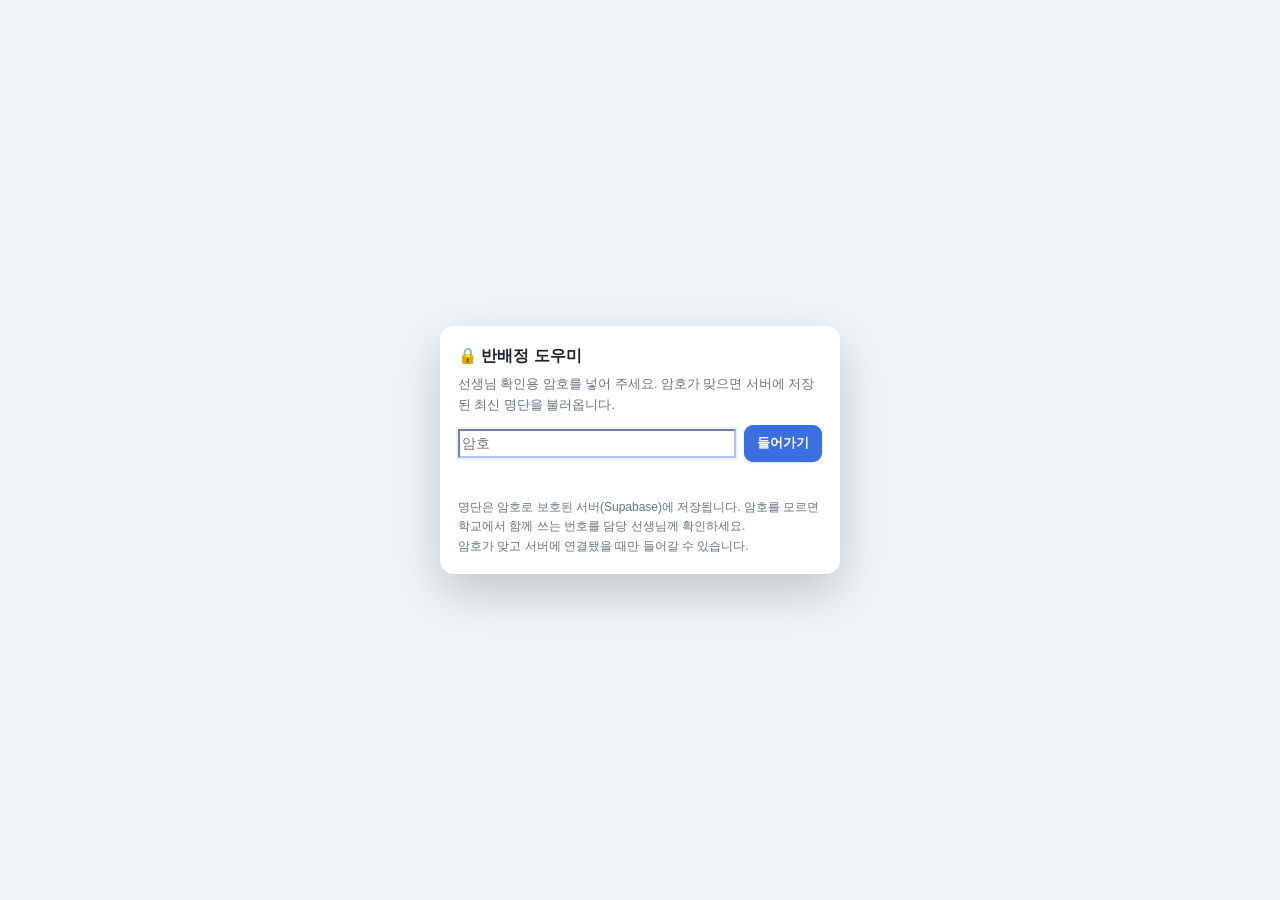
==== banbaejeong/index.html @ 6df23336 "반배정: 인원 안내에서 남녀가 엇갈린 반은 숫자 대신 말로 표시" ====
<!DOCTYPE html>
<html lang="ko">
<head>
<meta charset="utf-8">
<meta name="viewport" content="width=device-width, initial-scale=1">
<meta name="color-scheme" content="light">
<title>반배정 도우미</title>
<style>
  :root{
    --bg:#f5f6f8; --card:#ffffff; --line:#e4e7ec; --line2:#eef0f4; --text:#1b2026; --muted:#6a7280;
    --accent:#3b6fe0; --accent-ink:#27509f; --accent-soft:#edf2fe;
    --good:#177a4c; --good-soft:#e9f6ee; --warn:#95620b; --warn-soft:#fdf4e4; --bad:#bf3b30; --bad-soft:#fdeeec;
    --r:12px; --rs:9px;
  }
  *{box-sizing:border-box}
  html,body{margin:0;padding:0}
  body{
    background:var(--bg); color:var(--text); font-size:14px; line-height:1.6;
    font-family:-apple-system,BlinkMacSystemFont,"Apple SD Gothic Neo","Malgun Gothic","Noto Sans KR","맑은 고딕",sans-serif;
    -webkit-text-size-adjust:100%;
  }
  header{padding:20px 18px 0;max-width:min(1760px,96vw);margin:0 auto}
  .htop{display:flex;gap:12px 20px;align-items:flex-start;justify-content:space-between;flex-wrap:wrap}
  h1{font-size:20px;margin:0 0 4px;letter-spacing:-.3px}
  .sub{margin:0;color:var(--muted);font-size:12.8px;max-width:68ch}

  .statebadge{font-size:12.3px;font-weight:600;border-radius:999px;padding:5px 12px;border:1px solid var(--line);background:var(--card);color:var(--muted);white-space:nowrap}
  .statebadge.demo{background:var(--warn-soft);border-color:#eed7a8;color:#8a5308}
  .statebadge.real{background:var(--good-soft);border-color:#b9e2c8;color:#15693d}
  .tabs{display:flex;gap:4px;padding:14px 18px 0;max-width:min(1760px,96vw);margin:0 auto;position:sticky;top:0;background:var(--bg);z-index:20;border-bottom:1px solid var(--line)}
  .tab{border:1px solid transparent;border-bottom:none;background:transparent;color:var(--muted);font:inherit;font-weight:600;font-size:13.5px;padding:9px 15px;border-radius:9px 9px 0 0;cursor:pointer}
  .tab.active{background:var(--card);color:var(--text);border-color:var(--line)}
  main{padding:16px 18px 68px;max-width:min(1760px,96vw);margin:0 auto}
  .card{background:var(--card);border:1px solid var(--line);border-radius:var(--r);padding:16px 17px;margin:0 0 14px;box-shadow:0 1px 2px rgba(16,24,40,.03)}
  .card,.grouphdr{scroll-margin-top:64px}
  h2{font-size:15.5px;margin:0 0 8px;display:flex;align-items:center;gap:8px;flex-wrap:wrap}
  h3{font-size:14px;margin:0}
  .hint{color:var(--muted);font-size:12.6px;margin:0 0 10px;line-height:1.62}
  .hint b{color:var(--text);font-weight:600}
  .grouphdr{display:flex;align-items:center;gap:9px;flex-wrap:wrap;margin:20px 0 10px;padding:0 2px;font-size:13.6px;font-weight:700;color:#2c3540}
  .grouphdr .n{width:22px;height:22px;border-radius:50%;background:var(--accent);color:#fff;display:inline-grid;place-items:center;font-size:12px;font-weight:700}
  .grouphdr .note{font-weight:400;color:var(--muted);font-size:12.3px}
  .row{display:flex;gap:12px;flex-wrap:wrap;align-items:center;margin:0 0 10px}
  label.fld{display:inline-flex;align-items:center;gap:6px;font-size:13px;color:var(--muted)}
  label.fld b{color:var(--text);font-weight:600}
  input,select,textarea,button{font:inherit;color:var(--text)}
  input[type=text],input[type=number],input:not([type]),select,textarea{
    border:1px solid var(--line);border-radius:8px;padding:6px 8px;background:#fff;min-width:0;
  }
  input:focus,select:focus,textarea:focus{outline:2px solid var(--accent-soft);border-color:#a9c3f6}
  input[type=number]{width:64px;text-align:right}
  input[type=checkbox]{width:16px;height:16px;accent-color:var(--accent)}
  textarea{width:100%;min-height:92px;resize:vertical;line-height:1.6}
  .btn{border:1px solid #dfe3e9;background:#fff;border-radius:var(--rs);padding:7px 12px;cursor:pointer;font-weight:600;font-size:13px;white-space:nowrap;transition:background .12s,border-color .12s}
  .btn:hover{background:#f7f8fa;border-color:#d3d9e2}
  .btn.primary{background:var(--accent);border-color:var(--accent);color:#fff;box-shadow:0 1px 2px rgba(59,111,224,.22)}
  .btn.primary:hover{background:#3565d3;border-color:#3565d3}
  .btn.ghost{background:transparent;border-color:transparent;color:var(--accent-ink);padding:7px 8px}
  .btn.ghost:hover{background:var(--accent-soft)}
  .btn.ghost.danger{color:var(--bad)}
  .btn.ghost.danger:hover{background:var(--bad-soft)}
  .btn.danger{color:var(--bad);border-color:#f0ccc8}
  .btn.danger:hover{background:var(--bad-soft)}
  .btn.big{font-size:15px;padding:11px 26px;border-radius:11px}
  .btn.sm{font-size:12.4px;padding:5px 10px}
  .btn:disabled{opacity:.55;cursor:default}
  .icon{border:none;background:transparent;color:#a9b0ba;cursor:pointer;font-size:14px;padding:2px 6px;border-radius:6px}
  .icon:hover{background:var(--bad-soft);color:var(--bad)}
  .toolbar{display:flex;gap:8px;flex-wrap:wrap;align-items:center;margin:0 0 10px}
  .toolbar .spacer{flex:1}
  .table-wrap{overflow-x:auto;max-width:100%;border:1px solid var(--line);border-radius:10px;background:#fff}
  #classTable{max-width:720px}#tagTable{max-width:860px}#pairTable{max-width:660px}#wishTable{max-width:780px}
  table{border-collapse:collapse;width:100%;font-size:13px}
  th,td{padding:6px 8px;text-align:left;border-bottom:1px solid var(--line2);vertical-align:middle}
  thead th{background:#fafbfc;font-size:12px;color:var(--muted);font-weight:600;white-space:nowrap}
  tbody tr:last-child td{border-bottom:none}
  tbody tr:hover{background:#fbfcfe}
  td.num{color:var(--muted);font-size:12px;width:38px;text-align:right}
  .w3{width:56px}.w4{width:62px}.w5{width:74px}.w6{width:96px}.w7{width:124px}
  .tags{white-space:nowrap}
  .chip{font-size:11.5px;padding:2px 8px;border-radius:999px;border:1px solid var(--line);background:#fff;color:var(--muted);cursor:pointer;margin:1px 2px 1px 0;line-height:1.5}
  .chip:hover{border-color:#c9d3e2;color:#3b4657}
  .chip.on{background:var(--accent-soft);border-color:#a9c3f6;color:#1d4ed8;font-weight:600}
  .chip.on[data-tag="생활"]{background:#fdf3e2;border-color:#eccb92;color:#8a5308}
  .chip.on[data-tag="학습"]{background:#eef7ee;border-color:#a9d5ab;color:#1a7f4b}
  .muted{color:var(--muted)}
  .small{font-size:12px}
  /* 학생 태그 칩: 윗줄 태그 이름 / 아랫줄 ★개수 (여러 개면 옆으로 나란히) */
  .tag-on{display:inline-flex;flex-direction:column;align-items:center;gap:1px;background:#f1f3f6;border:1px solid var(--line);border-radius:6px;padding:2px 6px;font-size:11px;color:#3f4650;line-height:1.2;white-space:nowrap}
  .tag-on i{font-style:normal;font-weight:600}
  .tag-on b{font-weight:700;color:#8a5308;font-size:10.5px}
  .status{font-size:12.5px;font-weight:600}
  .status.ok{color:var(--good)}.status.warn{color:var(--warn)}.status.bad{color:var(--bad)}
  .status.muted{color:var(--muted);font-weight:400}
  .banner{border-radius:10px;padding:10px 13px;margin:0 0 14px;font-size:13px;display:none}
  .banner.show{display:block}
  .banner.err{background:var(--bad-soft);border:1px solid #f2cdc9;color:#8f2b20}
  .banner.info{background:var(--accent-soft);border:1px solid #c9dafb;color:#1b469f}
  .actionbar{position:fixed;left:0;right:0;bottom:0;background:rgba(255,255,255,.97);border-top:1px solid var(--line);padding:4px 14px;display:flex;gap:6px;align-items:center;justify-content:flex-end;z-index:30;box-shadow:0 -1px 3px rgba(16,24,40,.05)}
  .actionbar .btn{padding:4px 10px;font-size:12.5px;line-height:1.3}
  .actionbar .btn.big{padding:6px 16px;font-size:13.5px;border-radius:9px}
  .actionbar .abinfo{font-size:11.5px;color:var(--muted);margin-right:auto;min-width:0}
  .verdicts{display:flex;gap:5px;flex-wrap:nowrap;overflow-x:auto;max-width:100%;margin:0 0 10px;padding-bottom:2px}
  .v{flex:0 0 auto;white-space:nowrap;font-size:12px;padding:3px 8px;border-radius:999px;border:1px solid;font-weight:600}
  .v.ok{background:var(--good-soft);border-color:#b6e0c6;color:#15693d}
  .v.warn{background:var(--warn-soft);border-color:#edcf9f;color:#8a5308}
  .v.bad{background:var(--bad-soft);border-color:#f0c8c4;color:#992e23}
  .v.info{background:var(--accent-soft);border-color:#c9dafb;color:#1b469f}
  .classcard .chead{display:flex;align-items:baseline;gap:10px;flex-wrap:wrap;margin-bottom:6px}
  .classcard h3{font-size:15px}
  .classcard .meta{font-size:12px;color:var(--muted)}
  .kb{font-size:11px;font-weight:600;border-radius:5px;padding:1px 5px;margin-left:4px;vertical-align:1px}
  .kb.m{background:#e8f0ff;color:#1d4ed8}.kb.f{background:#fdeaf3;color:#a61b62}
  .kb.fix{background:#f1f3f6;color:#4b5563}
  details.help{margin:0 0 14px;background:var(--card);border:1px solid var(--line);border-radius:var(--r);padding:0 16px;box-shadow:0 1px 2px rgba(16,24,40,.03)}
  details.help>summary{cursor:pointer;padding:13px 0;font-weight:600;font-size:13.6px}
  details.help .inner{padding:0 0 14px;font-size:13px;color:#3d434b;border-top:1px solid var(--line2);padding-top:12px}
  details.help ol{margin:6px 0 0;padding-left:20px}
  details.help li{margin:6px 0}
  details.panel{background:var(--card);border:1px solid var(--line);border-radius:var(--r);padding:0 16px;margin:0 0 14px;box-shadow:0 1px 2px rgba(16,24,40,.03)}
  details.panel>summary{cursor:pointer;padding:14px 0;font-weight:600;font-size:13.6px;display:flex;align-items:center;gap:8px;flex-wrap:wrap}
  details.panel>summary .note{font-weight:400;color:var(--muted);font-size:12.4px}
  details.panel .inner{padding:14px 0;border-top:1px solid var(--line2)}
  details.sub{margin:8px 0 0}
  details.sub>summary{cursor:pointer;font-size:13px;color:var(--accent-ink);font-weight:600}
  .overlay{position:fixed;inset:0;background:rgba(20,24,30,.42);display:none;align-items:center;justify-content:center;z-index:50;padding:16px}
  .overlay.show{display:flex}
  /* 잠금 상태: 잠금 화면 하나만 그리고 뒤 화면은 그리지도 스크롤하지도 못하게 막는다.
     body 에 locked 가 붙은 첫 페인트부터 본문이 없으므로 암호 화면이 깜빡이지 않는다. */
  body.locked{overflow:hidden;background:#f1f5f9}
  body.locked > *:not(#lockScreen){display:none!important}
  body.locked #lockScreen{display:flex!important;background:#f1f5f9}
  .modal{background:#fff;border-radius:14px;padding:18px;width:100%;max-width:640px;max-height:88vh;overflow:auto;box-shadow:0 18px 50px rgba(0,0,0,.2)}
  .modal h2{margin-bottom:6px}
  .modal .actions{display:flex;gap:8px;justify-content:flex-end;margin-top:12px}
  .msg{font-size:12.5px;min-height:18px;margin-top:6px}
  .msg.ok{color:var(--good)}.msg.bad{color:var(--bad)}
  .empty{padding:26px 10px;text-align:center;color:var(--muted);font-size:13px}
  td.bad{color:var(--bad);font-weight:700}
  /* 배정 결과 보드: 넓은 화면에서는 모든 반을 한 줄로 나란히 */
  #classCards{display:grid;grid-template-columns:repeat(var(--cls-count,6),minmax(0,1fr));gap:9px;align-items:start}
  .col{background:#fff;border:1px solid var(--line);border-radius:11px;display:flex;flex-direction:column;min-width:0}
  .col.over{border-color:var(--accent);box-shadow:0 0 0 3px var(--accent-soft)}
  .colhead{padding:8px 9px;border-bottom:1px solid var(--line);background:#fafbfc;border-radius:11px 11px 0 0}
  .colhead .row1{display:flex;align-items:baseline;gap:5px;flex-wrap:wrap}
  .colhead .cname{font-weight:700;font-size:14.5px;white-space:nowrap}
  .colhead .ccount{font-size:12.5px;font-weight:600;color:#3f4650;white-space:nowrap}
  .colhead .cgen{font-size:11.5px;color:var(--muted);white-space:nowrap}
  .colhead .cscore{margin-left:auto;font-size:12.5px;font-weight:700;color:#8a5308;white-space:nowrap}
  .colhead .cwarns{font-size:11.5px;color:var(--bad);margin-top:4px;line-height:1.45}
  /* 반별 학생 기준 태그 요약 */
  .tagsum{display:flex;flex-wrap:wrap;gap:4px;margin-top:6px}
  .chiplist{padding:6px;display:flex;flex-direction:column;gap:4px}
  .stu{border:1px solid var(--line);border-radius:8px;padding:4px 6px;font-size:12.5px;cursor:grab}
  /* 남학생은 연한 하늘색, 여학생은 연한 분홍 */
  .stu.m{background:#eff6ff;border-color:#dbeafe}
  .stu.f{background:#fff1f2;border-color:#ffe4e6}
  .stu:hover{box-shadow:0 0 0 1px rgba(59,111,224,.18)}
  .stu.dragging{opacity:.4}
  .stu.viol{border-color:#e05a4c;box-shadow:inset 0 0 0 1px #f0b7b1}
  .stu.fixbad{border-color:#e0a24c;box-shadow:inset 0 0 0 1px #eed9ae}
  .stu .l1{display:flex;align-items:center;gap:4px;flex-wrap:wrap}
  .stu .nm{font-weight:600}
  .stu .st{font-size:11px;font-weight:700;color:#8a5308;margin-left:3px}
  .stu .l2{margin-top:3px;display:inline-flex;flex-wrap:wrap;gap:4px}
  .stu .warn{color:var(--bad);font-size:11px;margin-top:3px;line-height:1.4}
  .stu .g5b{margin-left:auto;font-size:10.5px;font-weight:700;color:#4b5563;background:#f1f3f6;border:1px solid #e5e8ec;border-radius:5px;padding:0 5px;white-space:nowrap;letter-spacing:-.2px}
  .gendivider{height:1px;background:#e2e6ec;margin:3px 1px}
  .addstu{margin:0 6px 7px;font:inherit;font-size:12px;font-weight:600;padding:4px 8px;border:1px dashed #cfd7e4;background:transparent;color:var(--muted);border-radius:7px;cursor:pointer}
  .addstu:hover{border-color:var(--accent);color:var(--accent-ink);background:var(--accent-soft)}
  /* 카드가 너무 좁아지면 줄을 바꾸고, 아주 좁은 화면(412px 이하)은 1열 */
  @media (max-width:1100px){
    #classCards{grid-template-columns:repeat(auto-fit,minmax(190px,1fr))}
  }
  @media (max-width:412px){
    #classCards{grid-template-columns:1fr}
  }
  #studentTable td input.noin{width:52px;text-align:center}
  .scorebar{border-radius:10px;padding:9px 12px;margin:0 0 10px;font-size:12.5px;background:#fafbfc;border:1px solid var(--line);color:#3f4650;line-height:1.65}
  .scorebar.warn{background:var(--warn-soft);border-color:#edcf9f;color:#8a5308}
  .scorebar b{font-weight:700;color:var(--text)}
  .scorebar.warn b{color:#7a4a06}
  .mul{font-size:11px;padding:0 1px;border:1px solid #e7e2d5;border-radius:5px;background:#fffdf7;color:#8a5308;width:46px;margin:0 3px 1px 0;vertical-align:1px}
  td.pts{font-size:12px;font-weight:600;color:#8a5308;white-space:nowrap}
  td.pts.zero{color:#a9afb7;font-weight:400}
  .toast{position:fixed;left:50%;bottom:88px;transform:translate(-50%,10px);background:#2a2f36;color:#fff;padding:10px 16px;border-radius:10px;font-size:13px;opacity:0;pointer-events:none;transition:.18s;z-index:60;max-width:92vw;box-shadow:0 8px 24px rgba(0,0,0,.2);text-align:center}
  .toast.show{opacity:1;transform:translate(-50%,0)}
  .toast.err{background:#a2302a}
  .toast.ok{background:#1a6b41}
  .print-area{display:none}
  .sumline{display:flex;gap:10px;flex-wrap:wrap;align-items:center;font-size:13px}
  .sumline .box{background:#fafbfc;border:1px solid var(--line);border-radius:8px;padding:5px 10px}
  /* ---- 서버(클라우드) 상태 · 잠금 화면 · 반별 시트 탭 · 희망 조합 ---- */
  .cloudbar{display:flex;gap:7px;flex-wrap:wrap;align-items:center}
  .cloud{font-size:12.4px;font-weight:600;border:1px solid var(--line);background:#fff;border-radius:999px;padding:5px 11px;color:var(--muted);white-space:nowrap}
  .cloud.ok{color:#15693d;border-color:#b6e0c6;background:var(--good-soft)}
  .cloud.warn{color:#8a5308;border-color:#edcf9f;background:var(--warn-soft)}
  .cloud.bad{color:#992e23;border-color:#f0c8c4;background:var(--bad-soft)}
  .cloud.loading{color:#1b469f;border-color:#c9dafb;background:var(--accent-soft)}
  .conflict{border:1px solid #edcf9f;background:var(--warn-soft);color:#8a5308;border-radius:10px;padding:10px 13px;margin:0 0 14px;font-size:13px}
  .conflict[hidden]{display:none}
  .sheettabs{display:flex;gap:3px;flex-wrap:wrap;align-items:flex-end;margin:2px 0 8px;border-bottom:1px solid var(--line)}
  .sheettabs .sheet{font:inherit;font-size:12.5px;font-weight:600;padding:5px 11px;border:1px solid var(--line);border-bottom:none;background:#f7f8fa;color:var(--muted);border-radius:7px 7px 0 0;cursor:pointer;white-space:nowrap}
  .sheettabs .sheet:hover{background:#fff;color:var(--text)}
  .sheettabs .sheet.active{background:#fff;color:#1d4ed8;border-color:#a9c3f6;margin-bottom:-1px;box-shadow:inset 0 2px 0 var(--accent)}
  .wishcell{display:flex;flex-wrap:wrap;align-items:center}
  .wishsel{margin:1px 3px 1px 0;max-width:160px}
  .lockrow{display:flex;gap:8px;align-items:center}
  .lockbox{max-width:400px}
  .locklogo{font-size:26px;line-height:1;margin:0 0 6px}
  @media (max-width:720px){
    header{padding:16px 12px 0}

    .tabs,main{padding-left:12px;padding-right:12px}
    .tabs{padding-top:12px}
    main{padding-bottom:118px}
    .card{padding:13px 12px}
    body{font-size:13.5px}
    h1{font-size:18px}
    .actionbar{padding:3px 10px;gap:5px}
    .actionbar .btn{padding:4px 8px;font-size:12px}
    .actionbar .btn.big{padding:5px 13px;font-size:13px}
    .btn.big{padding:10px 18px;font-size:14.5px}
    #classCards{gap:7px}
    .scorebar{font-size:12px;line-height:1.7}
  }
  /* 좁은 화면: 표를 카드처럼 세로로 펼친다(가로 넘침·안쪽 스크롤 없이) */
  @media (max-width:640px){
    #classTable,#tagTable,#pairTable,#wishTable,#studentTable,.sumtable{display:block;border:0;font-size:13px}
    #classTable thead,#tagTable thead,#pairTable thead,#wishTable thead,#studentTable thead,.sumtable thead{display:none}
    #classTable tbody,#tagTable tbody,#pairTable tbody,#wishTable tbody,#studentTable tbody,.sumtable tbody{display:block}
    #classTable tfoot{display:none}
    #classTable tr,#tagTable tr,#pairTable tr,#wishTable tr,#studentTable tr,.sumtable tr{display:block;border:1px solid var(--line);border-radius:10px;padding:9px 10px;margin:0 0 8px;background:#fff}
    #classTable td,#tagTable td,#pairTable td,#wishTable td,#studentTable td,.sumtable td{display:flex;gap:10px;align-items:center;border:0;padding:3px 0;min-height:32px;white-space:normal}
    #classTable td[data-label]::before,#tagTable td[data-label]::before,#pairTable td[data-label]::before,
    #wishTable td[data-label]::before,#studentTable td[data-label]::before,.sumtable td[data-label]::before{
      content:attr(data-label);flex:0 0 68px;color:var(--muted);font-size:11.5px;font-weight:600;
    }
    #classTable td.num,#studentTable td.num,#wishTable td.num{width:auto;text-align:left;font-weight:700;color:var(--text)}
    #classTable td input[type=text],#classTable td input[type=number],
    #studentTable td input[type=text],#studentTable td input[type=number]{width:auto;flex:1 1 auto;min-width:64px}
    #classTable td[data-label="통합학급"]{justify-content:flex-start}
    #studentTable td.tags{white-space:normal;flex-wrap:wrap}
    .chip{flex:0 0 auto;white-space:nowrap}
    .sumtable .table-wrap{border:0}
    #studentTable td.act,#tagTable td.act,#pairTable td.act,#wishTable td.act{justify-content:flex-end;min-height:0;padding-top:2px}
    #pairTable td select,#studentTable td select,#tagTable td select{flex:1 1 auto;min-width:0}
    .wishcell{flex:1 1 auto}
    .wishsel{max-width:none;flex:1 1 120px}
    .table-wrap{border:0;background:transparent;border-radius:0}
    .sheettabs .sheet{padding:4px 9px;font-size:12px}
    .cloudbar .btn{padding:5px 9px;font-size:12.5px}
    th,td{padding:5px 6px}
  }
  /* 가로로 눕힌 휴대폰처럼 높이가 짧은 화면: 고정 막대를 최대한 얇게 */
  @media (max-height:520px){
    .actionbar{padding:2px 10px;gap:5px}main{padding-bottom:46px}
    .actionbar .btn{padding:3px 8px;font-size:11.5px}.actionbar .btn.big{padding:4px 12px;font-size:12.5px}
    .actionbar .abinfo{display:none}
  }
  @media print{
    .tabs,.actionbar,.toolbar,details.help,.btn,.sheettabs,#classCards,.verdicts,.toast,#resultCard .toolbar,.cloudbar,#lockScreen{display:none!important}
    .print-area{display:block}
    body{background:#fff}
    .card{break-inside:avoid;border-color:#ccc;box-shadow:none}
    #printArea table{font-size:11.5px}
  }

  .group-grid{display:grid!important;grid-template-columns:repeat(auto-fill,minmax(190px,1fr));gap:7px;max-width:none!important}
  .group-card{border:1px solid var(--line);border-radius:8px;padding:7px;background:#fafbfc;min-width:0;overflow-wrap:anywhere}
  .group-card .row{justify-content:space-between;gap:3px;margin-bottom:5px;flex-wrap:nowrap;font-size:12px}.group-member{display:flex;align-items:center;gap:3px;margin:4px 0;min-width:0}.group-member>.btn{flex:1;min-width:0;text-align:left;white-space:normal;overflow-wrap:anywhere;padding:4px 5px;font-size:12px}.group-card .icon{flex:0 0 auto;padding:2px;width:22px;height:24px}.group-card>.btn{padding:4px 6px;font-size:12px}.group-card .pair-modes .btn{padding:3px 6px;font-size:11px}.mobile-class-label{display:none}#transferList .group-card{display:flex;align-items:center;justify-content:space-between;gap:3px;font-size:12px}
  .picker-split{display:grid;grid-template-columns:90px 1fr;gap:12px;height:380px;margin-top:12px}
  #pickerClasses,#pickerStudents{display:flex;flex-direction:column;gap:6px;overflow:auto}#pickerStudents .btn{text-align:left}#pickerSearch{width:100%}
  .chiplist{padding:4px;gap:2px}.stu{padding:3px 4px;border-radius:5px;font-size:12px;min-height:27px}
  .stu .l1{flex-wrap:nowrap;gap:3px}.stu .nm{white-space:nowrap}.stu .g5b{padding:0 3px;font-size:10px}
  .tag-on{display:inline-flex;flex-direction:row;padding:1px 3px;font-size:10px;line-height:1.4;white-space:nowrap;flex-shrink:0;border-radius:4px}
  .colhead{padding:6px;box-sizing:border-box}.tagsum{display:flex;flex-wrap:wrap;gap:3px;margin-top:4px}
  .student-summary{display:inline-block;white-space:nowrap;background:#eef0f5;border-radius:4px;padding:1px 4px;font-size:11px}
  .gendivider{margin:2px 0}
  .stu button.nm{border:0;background:transparent;padding:0;color:inherit;font:inherit;font-weight:600;cursor:pointer}
  .stu button.nm:hover{text-decoration:underline}
  .tag-manager,#tagTable{display:flex;align-items:center;gap:6px;flex-wrap:wrap}.tag-manager{margin:10px 0}.tag-manager input{width:130px}.managed-tag{display:inline-flex;align-items:center;border:1px solid;border-radius:20px;padding:0 5px 0 9px;font-size:12px;white-space:nowrap}
  .condition-section{border-top:1px solid var(--line);padding-top:14px;margin-top:18px}.condition-section h3{font-size:15px;margin:0 0 9px}.name-notice{font-size:13px;color:#475569;line-height:1.6}.name-notice:empty{display:none}
  .transfer-badge{white-space:nowrap;font-size:10px;background:#fef3c7;border-radius:4px;padding:1px 3px;color:#854d0e}
  .roster-inputs{gap:6px}.roster-inputs button{white-space:nowrap}
  .result-views{display:flex;align-items:center;gap:8px 20px;flex-wrap:wrap;margin-bottom:8px}.result-views .row{margin:0;gap:6px}
  .chiplist.layout-two .gender-section{display:grid;grid-template-columns:repeat(2,minmax(0,1fr));gap:2px}
  .chiplist.layout-sex{display:grid;grid-template-columns:repeat(2,minmax(0,1fr));align-items:start;gap:4px}
  .chiplist.layout-sex .gender-section{display:flex;flex-direction:column;gap:2px;min-width:0}
  .gender-title{font-size:11px;font-weight:700;color:var(--muted);text-align:center;line-height:18px}
  .layout-two .stu,.layout-sex .stu{min-width:0}.layout-two .stu .l1,.layout-sex .stu .l1{flex-wrap:wrap;gap:2px}
  .tabs{align-items:center;flex-wrap:wrap}.tabs .statebadge{margin-left:auto;margin-bottom:5px}
  .special-count{font-size:12.5px;font-weight:600;color:#475569;white-space:nowrap}
  #nameNotices .name-notice{margin:5px 0;overflow-wrap:anywhere}
  .actionbar[hidden],body.result-view .actionbar{display:none!important}body.result-view main{padding-bottom:16px}
  .result-heading{display:flex;align-items:center;gap:12px;flex-wrap:wrap;margin-bottom:8px}.result-heading h2{margin:0}.result-actions{display:flex;gap:6px;flex-wrap:wrap}
  .result-signals{display:flex;align-items:flex-start;gap:12px;margin:8px 0 14px}.result-signals #btnUndo{margin-left:auto;flex:0 0 auto}
  .result-signals .verdicts{display:grid;grid-template-columns:repeat(9,minmax(80px,1fr));gap:8px;flex:1 1 auto;min-width:0;overflow-x:auto;margin:0;padding:0 0 3px}
  .signal{display:flex;flex-direction:column;align-items:flex-start;gap:5px;min-width:0}.signal .v{font-size:12px;line-height:18px;padding:5px 8px}
  .signal-details{align-self:stretch;border:1px solid;border-radius:7px;padding:5px 6px;font-size:11px;line-height:1.45;display:grid;gap:3px;overflow-wrap:anywhere}
  .signal-details.bad{background:var(--bad-soft);border-color:#efb1ab;color:#992e23}.signal-details.warn{background:var(--warn-soft);border-color:#edcf9f;color:#8a5308}
  #resultCard .result-views{margin-bottom:3px}#resultCard .result-views .btn{padding:2px 6px;font-size:10.5px;line-height:14px;min-height:0;border-radius:5px}
  .col.quota-bad{border-color:#dc2626;box-shadow:inset 0 0 0 1px #dc2626}.stu.viol{border-color:#dc2626;box-shadow:inset 0 0 0 1px #dc2626}
  .class-notes{display:flex;gap:3px;flex-wrap:wrap;margin-top:4px;font-size:10.5px;color:#b91c1c}.class-notes span{border-radius:4px;background:#fff1f2;padding:1px 4px}.class-notes span.soft{background:#fdf4e4;color:#8a5308}
  .stu.locked{cursor:not-allowed}
  /* 별점 경고 기준 줄: 보기 방법 바로 아래 */
  .score-gap{display:flex;align-items:center;gap:5px;flex-wrap:wrap;font-size:11.5px;line-height:1.5;color:var(--muted);margin:-3px 0 9px}
  .score-gap input{width:46px;padding:1px 4px;font-size:11.5px;line-height:1.5;text-align:right;border-radius:5px}
  .score-gap b{font-weight:600;color:#3f4650}
  .score-gap[hidden]{display:none!important}
  @media print{.result-heading,.result-views,.result-signals,.score-gap{display:none!important}}
  .required-heart{font-size:12px;line-height:1;flex:0 0 auto;margin-left:1px}
  .reference-popup{position:fixed;z-index:80;max-width:min(320px,calc(100vw - 20px));max-height:50vh;overflow:auto;padding:8px 10px;border:1px solid #edcf9f;border-radius:8px;background:#fff8e7;color:#854d0e;box-shadow:0 4px 16px #0002;font-size:12px;line-height:1.6;pointer-events:auto;overflow-wrap:anywhere}
  .reference-popup[hidden]{display:none!important}.v[data-reference]{cursor:help}

  #btnCloudReload{margin-right:auto}
  .mobile-edit{display:none}.pair-modes{display:flex;gap:4px;margin:5px 0}.pair-divider{border:0;border-top:1px solid var(--line);margin:5px 0}
  .stu .kb.fix{font-size:9px;line-height:1;padding:0 1px;flex:0 0 auto;white-space:nowrap}.stu .l1{flex-wrap:nowrap}.stu .nm{flex-shrink:0}
  @media(max-width:640px){
    #studentTable tr{display:flex;align-items:center;flex-wrap:wrap;gap:3px;padding:3px 5px;margin:0 0 3px;border-radius:5px}
    #studentTable td{display:none!important;min-height:0;padding:0}
    #studentTable td[data-label="이름"],#studentTable td[data-label="번호"],#studentTable td[data-label="성별"],#studentTable td.mobile-edit{display:flex!important}
    #studentTable td::before{display:none!important}#studentTable td.mobile-edit{margin-left:auto}
    #studentTable td input,#studentTable td select{font-size:12px;padding:3px!important;height:26px;min-width:0!important}
    #studentTable td[data-label="이름"] input{width:83px}#studentTable td[data-label="번호"] input{width:36px}
    .card{padding:8px}.group-card{padding:7px}.group-member .btn{padding:4px;font-size:11.5px}.group-grid{grid-template-columns:repeat(2,minmax(0,1fr));gap:6px}
    #classTable tbody tr{display:grid;grid-template-columns:minmax(0,1fr) 75px 100px;gap:5px;align-items:center;padding:4px 5px;margin-bottom:4px;border-radius:6px}
    #classTable td{min-width:0;min-height:0;padding:0;gap:3px}
    #classTable td::before{display:none!important}
    #classTable td[data-label="반"]{order:1}#classTable td[data-label="목표 인원"]{order:2}#classTable td[data-label="통합학급"]{order:3}
    #classTable td input[type=text],#classTable td input[type=number]{min-width:0;width:100%;padding:4px;font-size:12px;height:29px}
    #classTable .mobile-class-label{display:inline;white-space:nowrap;font-size:12px}
    #classTable .integration-choice{display:flex;align-items:center;gap:3px;white-space:nowrap}
    #classCards{gap:5px}.classcard{padding:4px}.actionbar{gap:4px;flex-wrap:nowrap;padding:3px 6px}.actionbar .abinfo{display:none}.actionbar .btn{font-size:11.5px;padding:4px 7px}.actionbar .btn.big{padding:5px 12px;font-size:12.5px}
  }
</style>
</head>
<body class="locked">

<header>
  <div class="htop">
    <div>
      <h1>반배정 도우미</h1>
      <p class="sub">4·5학년 반과 이름·성별·태그를 넣으면, <b>같이 두면 안 되는 학생</b>과 <b>반별 부담(★)</b>이 고르게 되도록 6학년 반을 새로 짜 줍니다. 명단·조건은 저장 버튼으로 서버에 병합 저장되어, 같은 암호를 쓰는 선생님과 함께 쓸 수 있습니다.</p>
    </div>
    <div class="cloudbar">
      <span class="cloud" id="cloudStatus">🔒 잠김</span>

      <button class="btn sm ghost" type="button" id="btnLock">잠금</button>
    </div>
  </div>
</header>

<div class="tabs">
  <button class="tab active" type="button" data-tab="setup">명단 · 조건</button>
  <button class="tab" type="button" data-tab="result">배정 결과</button>
  <span class="statebadge" id="stateBadge">아직 명단이 없습니다</span>
</div>

<main>
  <div id="banner" class="banner"></div>
  <div class="conflict" id="conflictBar" hidden>
    <b>다른 선생님이 먼저 저장했습니다.</b> 서버 최신 내용을 받아 내 수정과 병합할 수 있습니다.
    <div class="row" style="margin:8px 0 0">
      <button class="btn primary" type="button" id="btnConflictLoad">최신 내용 불러오기</button>
      <button class="btn" type="button" id="btnConflictForce">내 수정 병합 저장</button>
      <span class="muted small" id="conflictMsg"></span>
    </div>
  </div>

  <!-- ================= 1. 명단·조건 ================= -->
  <section id="tab-setup">

    <div class="card" id="cardRoster">
      <h2>학생 명단 <span id="studentCount" class="muted small"></span></h2>
      <div class="toolbar roster-inputs">
        <button class="btn primary" type="button" id="btnUpload">명단 파일 올리기</button>
        <button class="btn" type="button" id="btnPaste">엑셀에서 붙여넣기</button>
        <button class="btn" type="button" id="btnAddStudent">+ 학생 추가</button>
        <button class="btn" type="button" id="btnTemplate">빈 양식 내려받기</button>
        <button class="btn ghost" type="button" id="btnSample">연습용 명단</button>
        <button class="btn ghost danger" type="button" id="btnClearStudents">명단 전체 지우기</button>
      </div>
      <div class="tag-manager"><input type="text" id="newTagName" placeholder="태그 추가" aria-label="새 태그 이름"><button class="btn" type="button" id="btnAddTag">추가</button><div id="tagTable"></div></div>
      <div class="msg" id="rosterSummary"></div>
      <div id="cardStudents"><div class="sheettabs" id="g5Tabs"></div>
      <div class="toolbar"><input type="search" id="search" placeholder="이름 검색" aria-label="학생 이름 검색"></div>
      <div class="table-wrap">
        <table id="studentTable"></table>
      </div>
      <div id="studentEmpty" class="empty" style="display:none">아직 명단이 없습니다. 위 입력 버튼에서 엑셀·CSV 파일을 올리거나, <b>연습용 명단</b>으로 먼저 해 보세요.</div>
      </div>
    </div>
    <div class="card" id="cardConditions"><h2>조건 정하기</h2>    <section class="condition-section">
      <h3>(1) [필수] 분리 조합</h3>
      <p class="hint">한 그룹에 두 명 이상을 선택하세요. 그룹 안의 학생들은 서로 모두 다른 반에 배정합니다. 학생 수가 반 수보다 많으면 모두 분리할 수 없으므로 점검 경고를 확인하세요. <b>4학년·5학년 반이 모두 같은 학생들</b>은 여기에 넣지 않아도 6학년에 다시 같은 반이 되지 않게 자동으로 갈라 놓습니다(아래 학급 구성의 '3년 연속' 설정).</p>

      <div class="table-wrap" style="margin-top:12px">
        <div id="pairTable" class="group-grid"></div>
      </div>
      <div class="row" style="margin:9px 0 0">
        <button class="btn" type="button" id="btnAddPair">분리 그룹 추가</button>
        <button class="btn danger" type="button" id="btnClearPairs">분리 그룹 모두 지우기</button>
        <span class="status" id="pairHint"></span>
        <span class="status" id="y3Hint"></span>
      </div>
    </section>

      <section class="condition-section"><h3>(2) [필수] 희망 조합</h3><p class="hint">쌍둥이 등 반드시 같은 반에 배정할 학생을 선택하세요. 나뉘면 경고합니다.</p><div id="requiredTable" class="group-grid"></div><button class="btn" type="button" id="btnAddRequired">필수 조합 추가</button></section>
    <section class="condition-section">
      <h3>(3) [추천] 희망 조합</h3>
      <p class="hint">같이 있고 싶은 학생을 조합 카드에서 선택합니다. <b>강제가 아닌 우선 배치</b>라서, 인원·분리 그룹·태그·힘든 점수를 해치지 않는 범위에서 같은 반이 되도록 배정합니다. 결과에서 부득이하게 나뉜 조합은 빨간 경고 없이 <b>참고 표시</b>만 됩니다.</p>

      <div class="table-wrap" style="margin-top:12px">
        <div id="wishTable" class="group-grid"></div>
      </div>
      <div class="row" style="margin:9px 0 0">
        <button class="btn" type="button" id="btnAddWish">조합 하나 추가</button>
        <button class="btn danger" type="button" id="btnClearWish">희망 조합 모두 지우기</button>
        <span class="status" id="wishHint"></span>
      </div>
    </section>

      <section class="condition-section"><h3>(4) 전출예정</h3><p class="hint">학생을 한 명씩 등록합니다. 별 점수 계산에서 제외하고 반마다 분산합니다.</p><div id="transferList" class="group-grid"></div><button class="btn" type="button" id="btnAddTransfer">전출예정 학생 추가</button></section>
      <section class="condition-section" id="nameNotices"><h3>이름 확인</h3><p class="name-notice" id="duplicateNamesNotice"></p><p class="name-notice" id="givenNamesNotice"></p></section>
    </div>
    <div class="card" id="cardClasses">
      <h2>다음 학년도 학급 구성</h2>
      <div class="row">
        <label class="fld">새 반 개수 <input type="number" id="classCount" min="2" max="12" step="1" value="6"></label>
        <label class="fld" title="'통합학급'으로 체크한 반은 목표 인원에서 이만큼 적게 잡습니다.">통합학급은 <input type="number" id="deduct" min="0" max="6" step="1" value="2"> 명 적게</label>
        <label class="fld"><input type="checkbox" id="restrictSpecial" hidden checked> 특수학생은 통합학급으로 체크한 반에만 배정됩니다.</label>
        <span id="specialCount" class="special-count"></span>
        <label class="fld"><input type="checkbox" id="useY3" checked> 4·5학년에 같이 있던 학생은 6학년에 또 같은 반이 되지 않게</label>
      </div>
      <div class="table-wrap">
        <table id="classTable"></table>
      </div>
      <div class="row" style="margin-top:9px">
        <button class="btn" type="button" id="btnAutoTargets">학생 수에 맞춰 목표 인원 채우기</button>
        <span class="status" id="targetHint"></span>
      </div>
    </div>

    <details class="panel" id="backupPanel">
      <summary>백업·관리 <span class="note">— 작업 파일 저장, 다른 컴퓨터로 옮기기, 처음부터 다시</span></summary>
      <div class="inner">
      <p class="hint" style="margin-top:0"><b>명단·조건은 아래 저장 버튼으로 병합 저장합니다</b>: 같은 암호로 다른 컴퓨터·다른 선생님 화면에서 열면 서버의 최신 내용이 그대로 나옵니다. 아래 <b>작업 파일(JSON)</b>은 서버와 상관없이 남겨 두는 <b>백업</b>입니다(USB에 옮기듯 이 파일 하나로도 복원됩니다). CSV는 배정 결과만 담기므로 작업 이어받기는 JSON으로 합니다. <b>크롬 계정 동기화로는 넘어가지 않습니다</b>.</p>
      <div class="row" style="margin-bottom:0">
        <button class="btn primary" type="button" id="btnSaveWork">작업 파일 저장 (.json)</button>
        <button class="btn" type="button" id="btnLoadWork">작업 파일 불러오기</button>
        <button class="btn" type="button" id="btnLinkWork" hidden>작업 파일에 연결 (자동 저장)</button>
        <button class="btn" type="button" id="btnUnlinkWork" hidden>연결 해제</button>
        <span class="muted small" id="linkStatus" style="flex:1 1 240px"></span>
      </div>
      <p class="hint" id="linkHint" style="margin:8px 0 0;display:none">한 번 연결하면 저장할 때마다 그 파일에 자동으로 기록됩니다. 다른 컴퓨터에서는 그 파일을 불러오기만 하면 됩니다.</p>
      <div class="sumline" style="justify-content:space-between;margin-top:12px">
        <span class="muted small">입력한 명단·조건은 이 브라우저에도 자동으로 저장됩니다. 창을 닫았다 열어도 이어서 할 수 있습니다.</span>
        <button class="btn danger" type="button" id="btnResetAll">저장된 내용 모두 지우기</button>
      </div>
      </div>
    </details>

  </section>
  <section id="tab-result" hidden>
    <div class="card result-page" id="resultCard">
      <div class="result-heading"><h2>배정 점검 결과</h2><div class="result-actions" id="resultActions">
        <button class="btn" type="button" id="btnRerun">다시 배정</button><button class="btn" type="button" id="btnCopyTSV">표로 복사</button><button class="btn" type="button" id="btnPrint">인쇄</button><button class="btn primary" type="button" id="btnBarCSV">엑셀 내려받기</button>
      </div></div>
      <div class="result-views">
        <div class="row" id="resultSort" role="group" aria-label="결과 정렬"><button class="btn" type="button" data-act="result-sort" data-sort="gender">남녀·가나다순</button><button class="btn" type="button" data-act="result-sort" data-sort="origin">5학년 반·번호순</button></div>
        <div class="row" id="resultLayout" role="group" aria-label="학생 배치 보기"><button class="btn" type="button" data-act="result-layout" data-layout="one">전체 1줄</button><button class="btn" type="button" data-act="result-layout" data-layout="two">전체 2줄</button><button class="btn" type="button" data-act="result-layout" data-layout="sex">남자 1줄·여자 1줄</button></div>
      </div>
      <div class="score-gap" id="scoreGapRow">
        <span>별점 높은 반과 낮은 반이</span>
        <input type="number" id="scoreGap" min="1" max="30" step="1" value="2" aria-label="별점 경고 기준 점수">
        <span>점 이상 차이날 때부터 경고 표시</span>
      </div>
      <div class="result-signals"><div class="verdicts" id="verdict" aria-live="polite"></div><button class="btn" type="button" id="btnUndo" disabled>↩ 실행 취소</button></div>
      <span id="resultMeta" hidden></span>
      <div id="boardCard"><div id="classCards"></div></div>
    </div>
    <div id="printArea" class="print-area"></div>
  </section>
</main>

<div class="actionbar">
  <button class="btn sm" type="button" id="btnCloudReload">다른 반 내역 업데이트</button>
  <button class="btn primary" type="button" id="btnCloudSave">저장</button>
  <div class="abinfo" id="abInfo">학생 0명</div>
  <button class="btn primary big" type="button" id="btnRun">배정 실행</button>
</div>

<div id="referencePopup" class="reference-popup" role="tooltip" hidden></div>

<div class="overlay" id="comboMoveModal" role="dialog" aria-modal="true" aria-labelledby="comboMoveTitle">
  <div class="modal" style="max-width:470px">
    <h2 id="comboMoveTitle">필수 조합 함께 옮기기</h2>
    <p class="hint" id="comboMoveText"></p>
    <div class="actions">
      <button class="btn" type="button" id="comboMoveNo">아니오 · 실행 취소</button>
      <button class="btn primary" type="button" id="comboMoveYes">예</button>
    </div>
  </div>
</div>

<div class="overlay" id="pasteModal">
  <div class="modal">
    <h2>엑셀에서 붙여넣기</h2>
    <p class="hint">엑셀이나 구글 시트에서 아래 순서로 복사해 붙여넣으세요. 머리글 줄은 있어도 됩니다.<br>
      <b>A열 4학년 반 · B열 5학년 반 · C열 번호 · D열 이름 · E열 성별(남/여) · F열 태그(쉼표로 구분) · G열 점수(★) · H열 고정 반</b><br>
      <span class="muted">가장 짧게는 '5학년 반, 이름, 성별' 세 칸만 있어도 됩니다. 머리글이 있으면 열 순서가 달라도 이름으로 찾아 넣습니다(번호·출석번호·학번 열도 알아봅니다). 점수는 고려가 필요한 학생만 적으면 되고, 비워 두면 학생 개인별 태그의 별 수를 합산합니다.</span></p>
    <textarea id="pasteText" style="min-height:160px" placeholder="1반	2반	1	김민준	남	학습	2	&#10;2반	2반	2	이서연	여			&#10;3반	4반	3	박지호	남	통합학급, 생활	5	3반"></textarea>
    <div class="msg" id="pasteMsg"></div>
    <div class="actions">
      <button class="btn" type="button" id="pasteCancel">취소</button>
      <button class="btn primary" type="button" id="pasteApply">명단 바꾸기</button>
    </div>
  </div>
</div>

<div class="overlay" id="uploadModal">
  <div class="modal">
    <h2>명단 파일 올리기</h2>
    <p class="hint">엑셀(.xlsx)이나 CSV(UTF-8) 파일을 고르세요. 첫 줄 <b>머리글 이름으로 열을 찾습니다</b> — 4학년 반 · 5학년 반(현재 반) · 번호(출석번호·학번) · 이름 · 성별 · 태그 · 점수(★) · 고정 반. 없는 열은 비워도 됩니다. 반은 <b>5-1</b>처럼 적어도, <b>1</b>처럼 적어도 인식합니다.</p>
    <div class="row" style="margin-bottom:6px">
      <input type="file" id="fileInput" accept=".csv,.xlsx,.xlsm,.txt,text/csv">
    </div>
    <div class="row" style="margin-bottom:6px">
      <label class="fld"><input type="radio" name="upMode" value="replace"> 명단 바꾸기</label>
      <label class="fld"><input type="radio" name="upMode" value="append"> 이어서 추가 (중복 이름은 건너뛰기)</label>
    </div>
    <p class="hint" style="margin:0 0 6px">담임별로 나누어 올릴 때는 <b>이어서 추가</b>를 고르세요. .xlsx가 열리지 않으면 엑셀에서 <b>CSV UTF-8</b>로 저장해 올리면 됩니다.</p>
    <div class="msg" id="uploadMsg"></div>
    <div id="uploadPreview"></div>
    <div class="actions">
      <button class="btn" type="button" id="uploadCancel">취소</button>
      <button class="btn primary" type="button" id="uploadApply" disabled>명단에 넣기</button>
    </div>
  </div>
</div>

<div class="overlay show" id="lockScreen">
  <div class="modal lockbox">
    <h2>🔒 반배정 도우미</h2>
    <p class="hint">선생님 확인용 암호를 넣어 주세요. 암호가 맞으면 서버에 저장된 최신 명단을 불러옵니다.</p>
    <div class="lockrow">
      <input type="password" id="lockPass" inputmode="numeric" autocomplete="current-password" placeholder="암호" style="flex:1">
      <button class="btn primary" type="button" id="lockEnter">들어가기</button>
    </div>
    <div class="msg" id="lockMsg"></div>
    <p class="hint small" style="margin:12px 0 0">명단은 암호로 보호된 서버(Supabase)에 저장됩니다. 암호를 모르면 학교에서 함께 쓰는 번호를 담당 선생님께 확인하세요.<br>
      암호가 맞고 서버에 연결됐을 때만 들어갈 수 있습니다.</p>
  </div>
</div>

<div class="overlay" id="addStudentModal">
  <div class="modal" style="max-width:430px">
    <h2><span id="addStuTitle">학생 추가</span> — <span id="addStuClassName"></span></h2>
    <p class="hint" id="addStuHint">명단에 넣는 동시에 이 반으로 배정됩니다. 4학년 반은 나중에 명단 탭에서 채워도 됩니다.</p>
    <div class="row">
      <label class="fld">이름 <input type="text" id="addStuName" style="width:150px" placeholder="이름"></label>
      <label class="fld">번호 <input type="number" id="addStuNo" min="1" max="99" step="1" style="width:76px"></label>
    </div>
    <div class="row">
      <label class="fld">성별 <select id="addStuGender"><option value="남">남</option><option value="여">여</option></select></label>
      <label class="fld">5학년 반 <input type="text" id="addStuG5" style="width:90px" placeholder="예: 3반"></label>
    </div>
    <label class="fld">4학년 반 <input type="text" id="addStuG4" placeholder="예: 3반"></label>
    <label class="fld">반드시 이 반(고정 반) <select id="addStuFixed"></select></label>
    <div class="row"><span>태그 · 별(★)</span><div id="addStuTags"></div></div>
    <label class="fld">별 총합 (최대 5점) <input type="number" id="addStuScore" min="0" max="5" step="1" value="0"></label>
    <div class="msg" id="addStuMsg"></div>
    <div class="actions">
      <button class="btn" type="button" id="addStuCancel">취소</button>
      <button class="btn primary" type="button" id="addStuApply">추가</button>
    </div>
  </div>
</div>

<input type="file" id="workFileInput" accept=".json,application/json" hidden>

<div class="overlay" id="studentPicker" role="dialog" aria-modal="true" aria-labelledby="pickerTitle"><div class="modal"><div class="row"><h2 id="pickerTitle">학생 선택</h2><button type="button" class="btn" data-act="picker-close">닫기</button></div><input id="pickerSearch" type="search" placeholder="이름이나 반 검색 (예: 김민준, 5-1)" aria-label="학생 검색"><div class="picker-split"><nav id="pickerClasses" aria-label="5학년 반"></nav><div id="pickerStudents"></div></div></div></div>
<script>
/*__CORE_START__*/
var CORE = (function () {
  'use strict';

  var DEFAULT_TAGS = ['특수', '학습', '생활', '학부모'];

  /* 기본 별 수는 1. 앱은 개인별 별 수를 사용하며 명시적인 구버전 엔진 옵션은 유지한다. */
  var DEFAULT_TAG_WEIGHTS = {};

  /* 새 반 이름: 가반·나반·다반… (예전 '1반' 같은 이름도 그대로 쓸 수 있다) */
  var CLASS_NAMES = ['가반', '나반', '다반', '라반', '마반', '바반', '사반', '아반', '자반', '차반', '카반', '타반'];
  function classNameOf(i) { return CLASS_NAMES[i] || ((i + 1) + '반'); }
  /* 옛 자료에 남아 있는 태그 이름은 새 이름으로 바꿔 준다(화면·태그·안내문에는 옛 말을 쓰지 않는다).
     옛 이름은 글자 코드로 적어 두어 앱 안에 옛 말이 그대로 보이지 않게 한다. */
  var LEGACY_TAGS = {};
  (function () {
    var pairs = [
      ['통합학급', '특수'], ['\uD2B9\uC218\uBC18', '특수'],
      ['\uD559\uC2B5 \uBD80\uC9C4', '학습'],
      ['\uC0DD\uD65C \uC9C0\uB3C4 \uD544\uC694', '생활'],
      ['\uD3ED\uB825\uC131', '폭력']
    ];
    for (var i = 0; i < pairs.length; i++) LEGACY_TAGS[pairs[i][0]] = pairs[i][1];
  })();
  function tagName(v) { var t = String(v == null ? '' : v).trim(); return LEGACY_TAGS[t] || t; }
  var DEFAULT_TAG_WEIGHT = 1;

  function mulberry32(a) {
    return function () {
      a |= 0; a = a + 0x6D2B79F5 | 0;
      var t = Math.imul(a ^ a >>> 15, 1 | a);
      t = t + Math.imul(t ^ t >>> 7, 61 | t) ^ t;
      return ((t ^ (t >>> 14)) >>> 0) / 4294967296;
    };
  }

  var SURNAME = ['김','이','박','최','정','강','조','윤','장','임','한','오','서','신','권','황','안','송','전','홍','유','고','문','양','손','배','백','허','남','심','노','하','곽','성','차','주','우','구','민','진'];
  var MALE = ['도윤','서준','하준','지호','준우','예준','지후','시우','민준','은우','건우','우진','현우','지훈','도현','승민','재윤','태윤','정우','성민','유찬','다온','이준','연우','규현','재원','우빈','하람','지완','민재','승우','태현','준서','시윤','윤재','찬영','태오','서진','광민','동하','준영','현서','민성','진우','재현','성훈','승현','우석','준혁','시현','건','율','담','온'];
  var FEMALE = ['서연','하은','지우','수아','지아','서윤','채원','다인','예린','유진','소율','하윤','지민','예나','윤서','시은','아린','수민','하린','나윤','가은','채은','민서','은서','소은','지안','봄','한별','다현','예서','세아','유나','서아','아영','보라','미소','나은','슬기','혜진','도연','채린','윤아','소연','미주','하나','은비','서희','가윤','다은','주아','라온','별'];

  function numOrNull(v) {
    if (v === null || v === undefined || v === '') return null;
    var n = Number(v);
    if (!isFinite(n) || n < 0) return null;
    return n;
  }
  function defaultWeight(name) {
    var w = numOrNull(DEFAULT_TAG_WEIGHTS[name]);
    return w == null ? DEFAULT_TAG_WEIGHT : w;
  }
  /* 태그 하나의 기본 힘든 점수: opts.tagRules[tag].weight → opts.tagWeights[tag] → 태그별 기본값 */
  function tagWeight(name, opts) {
    opts = opts || {};
    var r = opts.tagRules ? opts.tagRules[name] : null;
    var w = r ? numOrNull(r.weight) : null;
    if (w == null && opts.tagWeights) w = numOrNull(opts.tagWeights[name]);
    if (w == null) w = numOrNull(DEFAULT_TAG_WEIGHTS[name]);
    return w == null ? DEFAULT_TAG_WEIGHT : w;
  }
  /* 학생 개인의 태그별 별 수. 지정하지 않았으면 1. */
  function intensityOf(s, name) {
    var v = Number(s && s.w && s.w[name]);
    return isFinite(v) && v > 0 ? Math.min(5, Math.max(1, Math.floor(v))) : 1;
  }
  function starsOf(s, name) {
    if (s && s.transfer) return 0;
    var tags = (s && s.tags) || [], values = tags.map(function (t) { return intensityOf(s,t); });
    var sum = values.reduce(function (a,b) { return a+b; },0);
    var manual = numOrNull(s && s.score);
    var target = Math.min(5, manual == null ? sum : Math.max(Math.min(tags.length,5), Math.floor(manual)));
    // Keep selected tags at one or more; cap the student's total at five.
    while (sum > target) {
      var i = values.indexOf(Math.max.apply(null,values));
      if (values[i] <= 1) i = values.lastIndexOf(1);
      values[i]--; sum--;
    }
    while (sum < target && values.length) { values[0]++; sum++; }
    var index = tags.indexOf(name);
    return index < 0 ? 0 : values[index];
  }
  function normalizeStars(s) {
    s.tags = (s.tags || []).filter(function (t,i,a) { return a.indexOf(t) === i; });
    var scoring = s.transfer ? Object.assign({},s,{transfer:false}) : s;
    var w = {}; s.tags.forEach(function (t) { w[t] = starsOf(scoring,t); });
    s.w = w;
    if (!s.tags.length) s.score = null;
    else if (s.score != null) s.score = Math.min(5, Math.max(Math.min(5,s.tags.length), Math.floor(Number(s.score) || 1)));
    return s;
  }
  /* 개인별 별 합계는 최대 5점. 태그가 없으면 0점이다. */
  function studentScore(s, opts) {
    if (s && s.transfer) return 0;
    var out = 0, seen = {};
    ((s && s.tags) || []).forEach(function (t) {
      if (!t || seen[t]) return;
      seen[t] = 1;
      out += tagWeight(t, opts) * starsOf(s,t);
    });
    return Math.min(5, Math.round(out * 100) / 100);
  }

  function shuffle(arr, rnd) {
    for (var i = arr.length - 1; i > 0; i--) {
      var j = Math.floor(rnd() * (i + 1));
      var t = arr[i]; arr[i] = arr[j]; arr[j] = t;
    }
    return arr;
  }

  /* 연습용 가상 명단: 기존 5학년 6반(가반~바반), 반별 16~19명, 남녀 거의 절반,
     특수학생 4명이 서로 다른 4개 반에 1명씩, 학습은 반마다 1~2명,
     분리 그룹 3개(한 학생이 두 짝에 나오는 경우 포함), 고정 반 3명.
     힘든 점수(★)는 정말 고려가 필요한 소수 학생에게만 붙는다(전체의 15% 안팎).
     나머지 학생은 태그·점수 없이 0점이고, 반별 합계에 영향을 주지 않는다. */
  function virtualRoster() {
    var rnd = mulberry32(20261116);
    var usedName = {};
    function pickName(gender) {
      var pool = gender === '남' ? MALE : FEMALE;
      for (var t = 0; t < 800; t++) {
        var full = SURNAME[Math.floor(rnd() * SURNAME.length)] + pool[Math.floor(rnd() * pool.length)];
        if (!usedName[full]) { usedName[full] = 1; return full; }
      }
      return '학생' + (Object.keys(usedName).length + 1);
    }

    var K = 6, students = [], id = 1, byClass = [], k, i;

    for (k = 0; k < K; k++) {
      var size = 16 + Math.floor(rnd() * 4);            // 16~19명
      var males = Math.floor(size / 2) + (rnd() < 0.45 ? 1 : 0);  // 8~10명
      var list = [];
      for (i = 0; i < size; i++) {
        var gender = i < males ? '남' : '여';
        var s = { id: id++, no: String(i + 1), g4: '', g5: (k + 1) + '반', name: pickName(gender), gender: gender, tags: [], fixed: null };
        students.push(s); list.push(s);
      }
      byClass.push(list);
    }

    // 4학년 반: 5학년 반 안에서 6개 반이 2~4명씩 섞이게 (실제 학급 재편성과 비슷하게)
    byClass.forEach(function (list) {
      var pool = [];
      while (pool.length < list.length) {
        var order = shuffle([1, 2, 3, 4, 5, 6], rnd);
        for (var z = 0; z < order.length && pool.length < list.length; z++) pool.push(order[z]);
      }
      list.forEach(function (s, i2) { s.g4 = pool[i2] + '반'; });
    });

    // 특수학생: 서로 다른 4개 반에 1명씩
    var clsOrder = shuffle([0,1,2,3,4,5], rnd).slice(0, 4);
    clsOrder.forEach(function (c) {
      var cand = byClass[c];
      var s = cand[Math.floor(rnd() * cand.length)];
      s.tags.push('특수');
    });

    // 학습: 반마다 1~2명 (특수학생과는 겹치지 않게)
    byClass.forEach(function (list) {
      var pool = list.filter(function (s) { return s.tags.indexOf('특수') === -1; });
      var n = rnd() < 0.5 ? 1 : 2;
      shuffle(pool.slice(), rnd).slice(0, n).forEach(function (s) { s.tags.push('학습'); });
    });

    // 생활: 3명 — 그중 1명은 학습과 겹쳐 다중 태그(★2 + ★2 = ★4)
    var learnTagged = students.filter(function (s) { return s.tags.indexOf('학습') !== -1; });
    if (learnTagged.length) shuffle(learnTagged.slice(), rnd)[0].tags.push('생활');
    shuffle(students.filter(function (s) { return !s.tags.length; }), rnd).slice(0, 2)
      .forEach(function (s) { s.tags.push('생활'); });

    // 폭력: 3명 — 그중 1명은 학습과 겹쳐 높은 점수(★2 + ★4 = ★6)
    var learnOnly = students.filter(function (s) { return s.tags.indexOf('학습') !== -1 && s.tags.indexOf('폭력') === -1; });
    if (learnOnly.length) shuffle(learnOnly.slice(), rnd)[0].tags.push('폭력');
    shuffle(students.filter(function (s) { return !s.tags.length; }), rnd).slice(0, 2)
      .forEach(function (s) { s.tags.push('폭력'); });

    // 같은 태그라도 학생마다 별 수를 다르게 입력하는 예시
    var spTagged = students.filter(function (s) { return s.tags.indexOf('특수') !== -1; });
    if (spTagged.length) spTagged[0].w = { '특수': 5 };
    var learnTagged2 = students.filter(function (s) { return s.tags.indexOf('학습') !== -1; });
    if (learnTagged2.length) learnTagged2[0].w = { '학습': 2 };

    // 분리 그룹: (A-B), (A-C), (D-E) — A는 두 명과 떨어져야 함
    var picks = [];
    var classPick = shuffle([0,1,2,3,4,5], rnd);
    for (k = 0; k < 5; k++) {
      var lst = byClass[classPick[k]];
      picks.push(lst[Math.floor(rnd() * lst.length)]);
    }
    var pairs = [[picks[0].id, picks[1].id], [picks[0].id, picks[2].id], [picks[3].id, picks[4].id]];

    // 고정 반 3명 (원래 반과 다른 반으로)
    var fixedPicks = [];
    var classPick2 = shuffle([0,1,2,3,4,5], rnd);
    for (k = 0; k < 3; k++) {
      var l2 = byClass[classPick2[k]];
      fixedPicks.push(l2[Math.floor(rnd() * l2.length)]);
    }
    fixedPicks.forEach(function (s, n) {
      var target = (classPick2[n] + 2 + n) % K;
      s.fixed = target;
    });

    // 같은 반 희망 조합 예시 3개(분리 그룹·고정 반과 겹치지 않는 무태그 학생으로)
    var inPair = {}, fixedIds = {};
    pairs.forEach(function (p) { inPair[p[0]] = 1; inPair[p[1]] = 1; });
    fixedPicks.forEach(function (s) { fixedIds[s.id] = 1; });
    var wishPool = shuffle(students.filter(function (s) {
      return !inPair[s.id] && fixedIds[s.id] !== 1 && !(s.tags || []).length;
    }).slice(), rnd);
    var wishGroups = [], wishUsed = {};
    [2, 2, 3].forEach(function (n) {
      var group = [];
      for (var a = 0; a < wishPool.length && group.length < n; a++) {
        var cand = wishPool[a];
        if (wishUsed[cand.id]) continue;
        /* 4·5학년이 모두 같은 학생끼리면 3년 연속 금지와 부딪히므로 피한다 */
        var clash = group.some(function (m) { return String(m.g4) === String(cand.g4) && String(m.g5) === String(cand.g5); });
        if (clash) continue;
        group.push(cand); wishUsed[cand.id] = 1;
      }
      if (group.length >= 2) wishGroups.push(group.map(function (s) { return s.id; }));
    });

    // A separate RNG keeps existing class sizes and example conditions unchanged.
    var nameRnd = mulberry32(20261117), usedGiven = Object.create(null);
    var first = ['서','하','지','민','예','윤','수','은','도','시','유','다','채','소','태','재','선','가','연','정'];
    var last = ['준','연','우','아','원','진','현','율','희','빈','린','호','윤','영','민','서','온','은','솔','하'];
    students.forEach(function (st,index) {
      var pool = shuffle((st.gender === '남' ? MALE : FEMALE).slice(),nameRnd);
      var given = pool.filter(function (name) { return !usedGiven[name]; })[0];
      for (var attempt = 0; !given && attempt < first.length*last.length; attempt++) {
        var offset = (index+attempt) % (first.length*last.length);
        var candidate = first[Math.floor(offset/last.length)] + last[offset % last.length];
        if (!usedGiven[candidate]) given = candidate;
      }
      usedGiven[given] = true;
      st.name = st.name.charAt(0) + given;
    });
    // Introduce exactly five disjoint, two-student given-name matches with different surnames.
    var nameOrder = shuffle(students.slice(),nameRnd), paired = {}, namePairs = 0;
    nameOrder.forEach(function (a) {
      if (namePairs >= 5 || paired[a.id]) return;
      var b = nameOrder.filter(function (b) { return b.id !== a.id && !paired[b.id] && b.gender === a.gender && b.g5 !== a.g5; })[0];
      if (!b) return;
      var surname = b.name.charAt(0);
      if (surname === a.name.charAt(0)) surname = SURNAME.filter(function (v) { return v !== surname; })[0];
      b.name = surname + a.name.slice(1);
      paired[a.id] = paired[b.id] = true; namePairs++;
    });

    var tags = DEFAULT_TAGS.concat(['폭력']);
    var tagWeights = {};
    tags.forEach(function (t) { tagWeights[t] = defaultWeight(t); });

    return { students: students, tags: tags, tagWeights: tagWeights, pairs: pairs, wishGroups: wishGroups, classCount: K };
  }

  /* 반별 목표 인원·남녀 목표 자동 계산 */
  function autoTargets(students, classes, deduct) {
    var N = students.length, K = classes.length;
    var total = new Array(K).fill(0), male = new Array(K).fill(0);
    deduct = Math.max(0, Math.floor(Number(deduct) || 0));
    // Equalize total + deduction: the deduction applies once to the class total.
    for (var n = 0; n < N && K; n++) {
      var best = 0;
      for (var k = 1; k < K; k++) {
        var value = total[k] + (classes[k].special ? deduct : 0);
        var current = total[best] + (classes[best].special ? deduct : 0);
        if (value < current || (value === current && classes[k].special && !classes[best].special)) best = k;
      }
      total[best]++;
    }
    var boys = students.filter(function (s) { return s.gender === '남'; }).length;
    var fractions = [], assigned = 0;
    total.forEach(function (t,k) {
      var ideal = N ? t * boys / N : 0;
      male[k] = Math.floor(ideal); assigned += male[k];
      fractions.push({k:k,part:ideal-male[k]});
    });
    fractions.sort(function (a,b) { return b.part-a.part || a.k-b.k; });
    for (var i = 0; i < boys-assigned && i < fractions.length; i++) male[fractions[i].k]++;
    return {total:total,male:male,female:total.map(function (t,k) { return t-male[k]; })};
  }
  function syncClass(c, field, value, ratio) {
    function count(v) { return Math.max(0, Math.floor(Number(v) || 0)); }
    if (field === 'male' || field === 'female') {
      c[field] = count(value); c[field === 'male' ? 'female' : 'male'] = count(c[field === 'male' ? 'female' : 'male']);
      c.total = c.male + c.female;
    } else {
      var oldMale = count(c.male), oldFemale = count(c.female), oldSum = oldMale+oldFemale;
      c.total = count(value);
      c.male = Math.round(c.total * (ratio == null ? (oldSum ? oldMale/oldSum : 0.5) : ratio));
      c.female = c.total-c.male;
    }
    return c;
  }

  /* 학생 사이의 '같은 반 금지' 연결: 직접 넣은 분리 그룹 + 3년 연속 같은 반(4·5학년 동일) */
  function buildLinks(students, pairs, opts) {
    opts = opts || {};
    var N = students.length, map = {}, links = [];
    function add(a, b, manual, y3, duplicate) {
      if (a === b || a < 0 || b < 0 || a >= N || b >= N) return;
      var key = a < b ? a + ':' + b : b + ':' + a;
      var ex = map[key];
      if (ex) { ex.manual = ex.manual || manual; ex.y3 = ex.y3 || y3; ex.duplicate = ex.duplicate || duplicate; return; }
      var e = { a: Math.min(a, b), b: Math.max(a, b), manual: !!manual, y3: !!y3, duplicate: !!duplicate };
      map[key] = e; links.push(e);
    }
    (pairs || []).forEach(function (group) {
      var p = Array.isArray(group) ? group : group.members || [];
      var mode = group.mode || 'all';
      p.forEach(function (a, i) { p.slice(i + 1).forEach(function (b) {
        if ((mode !== 'one' || i === 0) && a != null && b != null && a !== '' && b !== '') add(Number(a), Number(b), true, false);
      }); });
    });
    var names = Object.create(null);
    students.forEach(function (st,i) {
      var name = String(st.name || '').trim(); if (!name) return;
      (names[name] || []).forEach(function (j) { add(j,i,false,false,true); });
      (names[name] || (names[name] = [])).push(i);
    });
    if (opts.threeYear !== false) {
      var groups = {};
      students.forEach(function (s, i) {
        var g4 = String(s.g4 == null ? '' : s.g4).trim();
        var g5 = String(s.g5 == null ? (s.old == null ? '' : s.old) : s.g5).trim();
        if (!g4 || !g5) return;
        var key = g4 + '|' + g5;
        (groups[key] = groups[key] || []).push(i);
      });
      Object.keys(groups).forEach(function (key) {
        var g = groups[key];
        for (var i = 0; i < g.length; i++) {
          for (var j = i + 1; j < g.length; j++) add(g[i], g[j], false, true);
        }
      });
    }
    return links;
  }

  /* 태그별 계획: 전체 인원·전체 점수, 이상적 분포(반당), 반당 최대 허용, 태그 기본 힘든 점수 */
  function tagPlans(students, K, opts) {
    opts = opts || {};
    var names = [], totals = [], scoreTotals = [], seen = {};
    students.forEach(function (s) {
      var done = {};
      (s.tags || []).forEach(function (t) {
        if (!t || done[t]) return;
        done[t] = 1;
        if (seen[t] == null) { seen[t] = names.length; names.push(t); totals.push(0); scoreTotals.push(0); }
        totals[seen[t]]++;
        scoreTotals[seen[t]] += tagWeight(t, opts) * starsOf(s, t);
      });
    });
    var rules = opts.tagRules || {}, pinned = opts.pinned || {};
    return names.map(function (t, ti) {
      var pc = (pinned[t] && pinned[t].length) ? pinned[t].filter(function (k) { return k >= 0 && k < K; }) : null;
      if (pc && !pc.length) pc = null;
      var denom = pc ? pc.length : K;
      var max = null, r = rules[t];
      if (r && r.max !== null && r.max !== undefined && r.max !== '' && !isNaN(Number(r.max))) max = Number(r.max);
      if (max == null) max = Math.max(1, Math.ceil(totals[ti] / (denom || 1)));
      var st = Math.round(scoreTotals[ti] * 100) / 100;
      return {
        name: t, total: totals[ti], ideal: denom ? totals[ti] / denom : 0, max: max, pinned: pc,
        weight: tagWeight(t, opts), totalScore: st, idealScore: denom ? st / denom : 0
      };
    });
  }

  function hardPlacement(students, classes, links, opts, rnd) {
    var N = students.length, K = classes.length, parent = students.map(function (_,i) { return i; });
    function root(i) { while (parent[i] !== i) { parent[i] = parent[parent[i]]; i = parent[i]; } return i; }
    (opts.requiredGroups || []).forEach(function (g) {
      var valid = g.filter(function (i) { return Number.isInteger(i) && i >= 0 && i < N; });
      valid.forEach(function (i) { parent[root(i)] = root(valid[0]); });
    });
    var units = [], byRoot = {}, unitOf = [];
    students.forEach(function (st,i) {
      var r = root(i); if (byRoot[r] == null) { byRoot[r] = units.length; units.push({members:[],male:0,female:0,special:0,transfer:0,score:0,edges:[],allowed:[]}); }
      var u = units[byRoot[r]]; unitOf[i] = byRoot[r]; u.members.push(i);
      u[st.gender === '남' ? 'male' : 'female']++; u.score += studentScore(st); if (st.transfer) u.transfer++;
      if ((st.tags || []).indexOf('특수') !== -1) u.special++;
    });
    var conflict = false;
    links.forEach(function (l) { var a = unitOf[l.a], b = unitOf[l.b]; if (a === b) { if (l.manual || l.duplicate) conflict = true; } else { if (units[a].edges.indexOf(b) < 0) units[a].edges.push(b); if (units[b].edges.indexOf(a) < 0) units[b].edges.push(a); } });
    var specialClasses = (opts.pinned && opts.pinned['특수']) || classes.map(function (c,k) { return c.special ? k : -1; }).filter(function (k) { return k >= 0; });
    units.forEach(function (u) {
      for (var k = 0; k < K; k++) {
        if (!opts.relaxSpecial && (u.special > 1 || (u.special && specialClasses.indexOf(k) < 0))) continue;
        if (u.members.some(function (i) { var fixed = students[i].fixed; return fixed != null && fixed !== '' && Number(fixed) >= 0 && Number(fixed) !== k; })) continue;
        u.allowed.push(k);
      }
    });
    if (conflict || units.some(function (u) { return !u.allowed.length; })) return null;
    var remaining = classes.map(function (c) { return c.total; });
    var m = classes.map(function (c) { return c.male; }), f = classes.map(function (c) { return c.female; });
    var sp = new Array(K).fill(0), tr = new Array(K).fill(0), score = new Array(K).fill(0), at = new Array(units.length).fill(-1), visits = 0;
    function choices(u) { return u.allowed.filter(function (k) { return (opts.totalOnly ? remaining[k] >= u.members.length : m[k] >= u.male && f[k] >= u.female) && (opts.relaxSpecial || sp[k]+u.special <= 1) && !u.edges.some(function (v) { return at[v] === k; }); }); }
    function search(left) {
      if (!left) return true;
      if (++visits > 60000) return false;
      var chosen = -1, candidates = null;
      for (var i = 0; i < units.length; i++) if (at[i] < 0) {
        var cs = choices(units[i]); if (!cs.length) return false;
        if (chosen < 0 || cs.length < candidates.length || (cs.length === candidates.length && units[i].members.length+units[i].edges.length > units[chosen].members.length+units[chosen].edges.length)) { chosen=i; candidates=cs; }
      }
      var u = units[chosen], jitter = candidates.map(function (k) { return {k:k,value:tr[k]*u.transfer*12000+score[k]*u.score*80+(opts.totalOnly ? (u.male*u.male-2*m[k]*u.male+u.female*u.female-2*f[k]*u.female)*500 : 0)+rnd()}; });
      jitter.sort(function (a,b) { return a.value-b.value; });
      for (var j = 0; j < jitter.length; j++) {
        var k = jitter[j].k; at[chosen]=k; remaining[k]-=u.members.length; m[k]-=u.male; f[k]-=u.female; sp[k]+=u.special; tr[k]+=u.transfer; score[k]+=u.score;
        if (search(left-1)) return true;
        at[chosen]=-1; remaining[k]+=u.members.length; m[k]+=u.male; f[k]+=u.female; sp[k]-=u.special; tr[k]-=u.transfer; score[k]-=u.score;
      }
      return false;
    }
    if (!search(units.length)) return null;
    return {place:students.map(function (_,i) { return at[unitOf[i]]; }), units:units, unitOf:unitOf};
  }

  /* 배정 실행: 고정 학생 선배치 → 탐욕 배치 → 스왑/이동 개선을 여러 번 반복해 가장 좋은 결과 선택 */
  function assign(students, classes, pairs, opts) {
    opts = opts || {};
    var N = students.length, K = classes.length;
    var rnd = mulberry32(opts.seed == null ? 12345 : opts.seed);
    var T = classes.map(function (c) { return Number(c.total) || 0; });
    var autoGender = opts.autoGender === true || classes.some(function (c) { return c.male == null || c.female == null; });
    var rosterMale = students.filter(function (s) { return s.gender === '남'; }).length;
    var M = classes.map(function (c,k) { return autoGender ? (N ? T[k]*rosterMale/N : 0) : Number(c.male) || 0; });

    var plans = tagPlans(students, K, opts);
    var tagNames = plans.map(function (p) { return p.name; });
    var tagMap = {};
    tagNames.forEach(function (t, i) { tagMap[t] = i; });
    var sTags = students.map(function (s) {
      var out = [];
      (s.tags || []).forEach(function (t) {
        var ti = tagMap[t];
        if (ti != null && out.indexOf(ti) === -1) out.push(ti);
      });
      return out;
    });
    var ideal = plans.map(function (p) { return p.ideal; });
    var tagMax = plans.map(function (p) { return p.max; });
    var tagIdealScore = plans.map(function (p) { return p.idealScore; });
    var pinnedMap = {};
    plans.forEach(function (p, ti) { if (p.pinned) pinnedMap[ti] = p.pinned; });

    /* 학생별 힘든 점수(★): 태그가 없으면 0점이라 반별 합계에 영향을 주지 않는다. */
    var sPts = students.map(function (s) {
      var out = [];
      (s.tags || []).forEach(function (t) {
        var ti = tagMap[t];
        if (ti == null || out[ti] !== undefined) return;
        out[ti] = tagWeight(t, opts) * starsOf(s, t);
      });
      return out;
    });
    var sScore = students.map(function (s) { return studentScore(s, opts); });
    var transferCount = students.filter(function (s) { return s.transfer; }).length;
    var totalScore = 0;
    sScore.forEach(function (v) { totalScore += v; });
    totalScore = Math.round(totalScore * 100) / 100;
    var meanScore = K ? totalScore / K : 0;

    var male = students.map(function (s) { return s.gender === '남' ? 1 : 0; });
    var fixedOf = students.map(function (s) {
      var k = s.fixed === null || s.fixed === undefined || s.fixed === '' ? null : Number(s.fixed);
      return Number.isInteger(k) && k >= 0 && k < K ? k : null;
    });
    var fixedTotal = new Array(K).fill(0), fixedMale = new Array(K).fill(0);
    fixedOf.forEach(function (k,i) { if (k != null && k >= 0 && k < K) { fixedTotal[k]++; fixedMale[k] += male[i]; } });
    var validTotals = T.reduce(function (a,b) { return a+b; },0) === N && T.every(function (t,k) { return Number.isInteger(t) && t >= 0 && fixedTotal[k] <= t; });
    var exactQuotas = validTotals && students.every(function (s) { return s.gender === '남' || s.gender === '여'; }) && (autoGender ||
      (M.reduce(function (a,b) { return a+b; },0) === rosterMale && classes.every(function (c,k) { return Number.isInteger(M[k]) && M[k] >= 0 && M[k] <= T[k] && Number(c.female) === T[k]-M[k] && fixedMale[k] <= M[k] && fixedTotal[k]-fixedMale[k] <= T[k]-M[k]; })));
    var placementClasses = autoGender ? classes.map(function (c,k) { return Object.assign({},c,{male:M[k],female:T[k]-M[k]}); }) : classes;
    var placementOptions = Object.assign({},opts,{totalOnly:autoGender});
    var sepOf = students.map(function () { return []; });
    var links = buildLinks(students, pairs, opts);
    links.forEach(function (l) { sepOf[l.a].push(l.b); sepOf[l.b].push(l.a); });

    /* 같은 반 희망 조합(소프트): 묶인 학생끼리 같은 반이면 좋다는 정도만 반영한다.
       분리 그룹·인원·남녀·태그·점수 같은 조건이 우선이고, 그 조건을 지키는 여러 배치 중
       희망 조합이 지켜지는 쪽을 고르는 용도다. */
    var wishOf = students.map(function () { return []; });
    (opts.wishGroups || []).forEach(function (g) {
      var mem = [];
      (g || []).forEach(function (x) {
        var i2 = Number(x);
        if (isNaN(i2) || i2 < 0 || i2 >= N || mem.indexOf(i2) !== -1) return;
        mem.push(i2);
      });
      if (mem.length < 2) return;
      mem.forEach(function (i2) {
        mem.forEach(function (j2) { if (j2 !== i2 && wishOf[i2].indexOf(j2) === -1) wishOf[i2].push(j2); });
      });
    });

    var WSEP = 5e6, WPIN = 1e9;
    var WSIZE = 2000, WGENDER = 500, WTAG = 120, WCAP = 3000;
    var WSCORE = 80, WTAGSCORE = 45, WWISH = 100;   /* 희망 조합: 태그 분포·남녀·인원보다 약하게(소프트) */

    function newState() {
      return {
        cnt: new Array(K).fill(0),
        mc: new Array(K).fill(0),
        sc: new Array(K).fill(0),
        transfer: new Array(K).fill(0),
        tc: tagNames.map(function () { return new Array(K).fill(0); }),
        tsc: tagNames.map(function () { return new Array(K).fill(0); }),
        place: new Array(N).fill(-1)
      };
    }
    function addTo(st, k, i, sign) {
      st.cnt[k] += sign;
      st.mc[k] += sign * male[i];
      st.sc[k] += sign * sScore[i];
      if (students[i].transfer) st.transfer[k] += sign;
      var ts = sTags[i], pts = sPts[i];
      for (var z = 0; z < ts.length; z++) {
        st.tc[ts[z]][k] += sign;
        st.tsc[ts[z]][k] += sign * (pts[ts[z]] || 0);
      }
    }
    function costClass(st, k) {
      var d = st.cnt[k] - T[k];
      var c = WSIZE * d * d;
      var dm = st.mc[k] - M[k];
      c += WGENDER * dm * dm;
      var ds = st.sc[k] - meanScore;
      c += 12000 * Math.pow(st.transfer[k]-transferCount/(K || 1),2);
      c += WSCORE * ds * ds;                       /* 반별 힘든 점수 총합의 균등 */
      for (var ti = 0; ti < tagNames.length; ti++) {
        var pcls = pinnedMap[ti];
        if (pcls && pcls.indexOf(k) === -1) continue;
        var x = st.tc[ti][k];
        var dd = x - ideal[ti];
        c += WTAG * dd * dd;                       /* 태그(유형)별 인원 분산 */
        if (x > tagMax[ti]) { var o = x - tagMax[ti]; c += WCAP * o * o; }
        var dp = st.tsc[ti][k] - tagIdealScore[ti];
        c += WTAGSCORE * dp * dp;                   /* 태그(유형)별 점수 분산 */
      }
      return c;
    }
    function pinBad(st, i, k) {
      var bad = 0, ts = sTags[i];
      for (var z = 0; z < ts.length; z++) {
        var pm = pinnedMap[ts[z]];
        if (pm && pm.indexOf(k) === -1) bad++;
      }
      return bad;
    }
    function sepBadAt(st, i, k, exclude) {
      var arr = sepOf[i], c = 0;
      for (var z = 0; z < arr.length; z++) {
        var j = arr[z];
        if (j === exclude) continue;
        if (st.place[j] === k) c++;
      }
      return c;
    }
    function sepCur(st, i, exclude) {
      var arr = sepOf[i], c = 0;
      for (var z = 0; z < arr.length; z++) {
        var j = arr[z];
        if (j === exclude) continue;
        if (st.place[j] !== -1 && st.place[j] === st.place[i]) c++;
      }
      return c;
    }
    /* 희망 조합: 이미 놓인 조합원 중 k가 아닌 반에 있는 수(배치하려는 자리 k 기준) /
       지금 놓인 자리 기준으로 다른 반에 있는 수 */
    function wishPenAt(st, i, k, exclude) {
      var arr = wishOf[i], c = 0;
      for (var z = 0; z < arr.length; z++) {
        var j = arr[z];
        if (j === exclude) continue;
        if (st.place[j] !== -1 && st.place[j] !== k) c++;
      }
      return c;
    }
    function wishPenCur(st, i, exclude) {
      var arr = wishOf[i], c = 0, p = st.place[i];
      for (var z = 0; z < arr.length; z++) {
        var j = arr[z];
        if (j === exclude) continue;
        if (st.place[j] !== -1 && st.place[j] !== p) c++;
      }
      return c;
    }
    function totalCost(st) {
      var s = 0, k, i, z;
      for (k = 0; k < K; k++) s += costClass(st, k);
      var sep = 0, wish = 0;
      for (i = 0; i < N; i++) {
        var arr = sepOf[i];
        for (z = 0; z < arr.length; z++) {
          var j = arr[z];
          if (j > i && st.place[j] === st.place[i]) sep++;
        }
        s += pinBad(st, i, st.place[i]) * WPIN;
        wish += wishPenCur(st, i, -1);
      }
      var requiredBad = 0;
      (opts.requiredGroups || []).forEach(function (g) { for (var n = 1; n < g.length; n++) if (st.place[g[n]] !== st.place[g[0]]) requiredBad++; });
      return s + sep * WSEP + (wish / 2) * WWISH + requiredBad * 1e10;
    }

    var restarts = Math.max(1, opts.restarts || 18);
    var iters = Math.max(200, opts.iters || 4000);
    var best = null, bestCost = Infinity, r, i;

    var hardBase = exactQuotas ? hardPlacement(students,placementClasses,links,placementOptions,rnd) : null;
    // If constraints conflict, retain mandatory together-groups whenever quotas permit; report other violations explicitly.
    if (!hardBase && exactQuotas && (opts.requiredGroups || []).length) hardBase = hardPlacement(students,placementClasses,[],Object.assign({},placementOptions,{relaxSpecial:true}),rnd);
    for (r = 0; r < restarts; r++) {
      var st = newState();
      var hard = hardBase;
      if (hard) hard.place.forEach(function (k,i) { st.place[i]=k; addTo(st,k,i,1); });
      for (i = 0; i < N; i++) {
        if (st.place[i] < 0 && fixedOf[i] !== null && fixedOf[i] >= 0 && fixedOf[i] < K) {
          st.place[i] = fixedOf[i];
          addTo(st, fixedOf[i], i, 1);
        }
      }

      var order = [], rank = [];
      for (i = 0; i < N; i++) if (st.place[i] === -1) { order.push(i); rank[i] = rnd(); }
      order.sort(function (a, b) {
        var pa = sepOf[a].length * 4 + sTags[a].length * 2 + Math.min(10, sScore[a]);
        var pb = sepOf[b].length * 4 + sTags[b].length * 2 + Math.min(10, sScore[b]);
        if (pb !== pa) return pb - pa;
        return rank[a] - rank[b];
      });

      // 탐욕 배치
      for (var oi = 0; oi < order.length; oi++) {
        var si = order[oi], bestK = 0, bestScore = Infinity;
        for (var k = 0; k < K; k++) {
          if (exactQuotas && (autoGender ? st.cnt[k] >= T[k] : (male[si] ? st.mc[k] >= M[k] : st.cnt[k]-st.mc[k] >= T[k]-M[k]))) continue;
          var before = costClass(st, k);
          addTo(st, k, si, 1);
          var after = costClass(st, k);
          addTo(st, k, si, -1);
          var score = (after - before) + sepBadAt(st, si, k, -1) * WSEP + pinBad(st, si, k) * WPIN +
            wishPenAt(st, si, k, -1) * WWISH + rnd() * 1e-6;
          if (score < bestScore) { bestScore = score; bestK = k; }
        }
        st.place[si] = bestK;
        addTo(st, bestK, si, 1);
      }

      // 개선(이동·교환)
      var movable = [];
      for (i = 0; i < N; i++) if (fixedOf[i] === null && (!hard || hard.units[hard.unitOf[i]].members.length === 1)) movable.push(i);
      if (movable.length) {
        for (var it = 0; it < iters; it++) {
          var a = movable[(rnd() * movable.length) | 0];
          if (rnd() < 0.7) {
            var to = (rnd() * K) | 0, from = st.place[a];
            if (to === from) continue;
            if (exactQuotas) continue; // Full quotas allow swaps only.
            var bCls = costClass(st, from) + costClass(st, to);
            var bSep = sepCur(st, a, -1), bPin = pinBad(st, a, from), bWish = wishPenCur(st, a, -1);
            st.place[a] = -1; addTo(st, from, a, -1);
            st.place[a] = to;
            var aSep = sepBadAt(st, a, to, -1);
            addTo(st, to, a, 1);
            var aCls = costClass(st, from) + costClass(st, to);
            var aPin = pinBad(st, a, to);
            var aWish = wishPenAt(st, a, to, -1);
            var d1 = (aCls - bCls) + (aSep - bSep) * WSEP + (aPin - bPin) * WPIN + (aWish - bWish) * WWISH;
            if (d1 < 0 || (d1 === 0 && rnd() < 0.12)) continue;
            addTo(st, to, a, -1); st.place[a] = -1; addTo(st, from, a, 1); st.place[a] = from;
          } else {
            var b = movable[(rnd() * movable.length) | 0];
            if (b === a || (exactQuotas && !autoGender && male[a] !== male[b])) continue;
            var ka = st.place[a], kb = st.place[b];
            if (ka === kb) continue;
            if (hard) {
              if (pinBad(st,a,kb) || pinBad(st,b,ka) || sepBadAt(st,a,kb,b) || sepBadAt(st,b,ka,a)) continue;
              var specialA = (students[a].tags || []).indexOf('특수') >= 0 ? 1 : 0, specialB = (students[b].tags || []).indexOf('특수') >= 0 ? 1 : 0;
              var spIndex = tagMap['특수'];
              if (spIndex != null && (st.tc[spIndex][ka]-specialA+specialB > 1 || st.tc[spIndex][kb]-specialB+specialA > 1)) continue;
            }
            var isPair = sepOf[a].indexOf(b) !== -1;
            var bCls2 = costClass(st, ka) + costClass(st, kb);
            var bSep2 = sepCur(st, a, b) + sepCur(st, b, a) + (isPair && ka === kb ? 1 : 0);
            var bPin2 = pinBad(st, a, ka) + pinBad(st, b, kb);
            var bWish2 = wishPenCur(st, a, b) + wishPenCur(st, b, a);
            addTo(st, ka, a, -1); addTo(st, kb, b, -1);
            addTo(st, kb, a, 1); addTo(st, ka, b, 1);
            st.place[a] = kb; st.place[b] = ka;
            var aCls2 = costClass(st, ka) + costClass(st, kb);
            var aSep2 = sepCur(st, a, b) + sepCur(st, b, a) + (isPair ? 1 : 0);
            var aPin2 = pinBad(st, a, kb) + pinBad(st, b, ka);
            var aWish2 = wishPenCur(st, a, b) + wishPenCur(st, b, a);
            var d2 = (aCls2 - bCls2) + (aSep2 - bSep2) * WSEP + (aPin2 - bPin2) * WPIN + (aWish2 - bWish2) * WWISH;
            if (d2 < 0 || (d2 === 0 && rnd() < 0.12)) continue;
            addTo(st, kb, a, -1); addTo(st, ka, b, -1);
            addTo(st, ka, a, 1); addTo(st, kb, b, 1);
            st.place[a] = ka; st.place[b] = kb;
          }
        }
      }

      if (autoGender && exactQuotas) {
        // Preserve totals, mandatory groups, fixed classes, separation and special capacity.
        // A reduced class should lose both genders evenly whenever these constraints allow it.
        for (var pass=0;pass<N;pass++) {
          var swapA=-1,swapB=-1,bestDelta=-1e-9;
          for (var ai=0;ai<movable.length;ai++) for(var bi=ai+1;bi<movable.length;bi++) {
            var sa=movable[ai],sb=movable[bi],ca=st.place[sa],cb=st.place[sb];
            if(ca===cb || male[sa]===male[sb])continue;
            var change=male[sb]-male[sa];
            var genderDelta=2*change*((st.mc[ca]-M[ca])-(st.mc[cb]-M[cb]))+2;
            if(genderDelta>=bestDelta)continue;
            if(pinBad(st,sa,cb)||pinBad(st,sb,ca)||sepBadAt(st,sa,cb,sb)||sepBadAt(st,sb,ca,sa))continue;
            var sp=tagMap['특수'],asp=(students[sa].tags||[]).indexOf('특수')>=0?1:0,bsp=(students[sb].tags||[]).indexOf('특수')>=0?1:0;
            if(sp!=null && (st.tc[sp][ca]-asp+bsp>1 || st.tc[sp][cb]-bsp+asp>1))continue;
            swapA=sa;swapB=sb;bestDelta=genderDelta;
          }
          if(swapA<0)break;
          var fromA=st.place[swapA],fromB=st.place[swapB];
          addTo(st,fromA,swapA,-1);addTo(st,fromB,swapB,-1);
          addTo(st,fromB,swapA,1);addTo(st,fromA,swapB,1);
          st.place[swapA]=fromB;st.place[swapB]=fromA;
        }
      }

      var c = totalCost(st);
      if (c < bestCost) {
        bestCost = c;
        best = { place: st.place.slice() };
      }
    }

    return { assign: best ? best.place : new Array(N).fill(-1), cost: bestCost };
  }

  /* 결과 검증: 반별 요약 + 문제 목록 */
  function evaluate(students, classes, pairs, place, opts) {
    var N = students.length, K = classes.length, i;
    var plans = tagPlans(students, K, opts || {});
    var tagNames = plans.map(function (p) { return p.name; });

    var autoGender = opts && opts.autoGender === true || classes.some(function (c) { return c.male == null || c.female == null; });
    var maleRatio = students.length ? students.filter(function (s) { return s.gender === '남'; }).length/students.length : 0;
    var per = classes.map(function (c, k) {
      return {
        k: k, name: c.name, target: Number(c.total) || 0,
        targetMale: autoGender ? (Number(c.total)||0)*maleRatio : Number(c.male)||0, targetFemale: autoGender ? (Number(c.total)||0)*(1-maleRatio) : Number(c.female)||0,
        count: 0, male: 0, female: 0, tags: {}, tagScore: {}, score: 0, scored: 0, members: []
      };
    });

    students.forEach(function (s, idx) {
      var k = place[idx];
      if (k == null || k < 0 || k >= K) return;
      var p = per[k];
      p.count++;
      if (s.gender === '남') p.male++; else if (s.gender === '여') p.female++;
      var mine = studentScore(s, opts || {});
      p.score += mine;
      if (mine > 0) p.scored++;
      var done = {};
      (s.tags || []).forEach(function (t) {
        if (!t || done[t]) return;
        done[t] = 1;
        p.tags[t] = (p.tags[t] || 0) + 1;
        p.tagScore[t] = (p.tagScore[t] || 0) + tagWeight(t, opts || {}) * starsOf(s, t);
      });
      p.members.push(idx);
    });
    per.forEach(function (p) {
      p.score = Math.round(p.score * 100) / 100;
      Object.keys(p.tagScore).forEach(function (t) { p.tagScore[t] = Math.round(p.tagScore[t] * 100) / 100; });
    });

    // 태그별 최대/최소
    var tagSpread = plans.map(function (pl) {
      var counts = per.map(function (p) { return p.tags[pl.name] || 0; });
      var scores = per.map(function (p) { return p.tagScore[pl.name] || 0; });
      return {
        tag: pl.name, counts: counts, sum: pl.total,
        ideal: pl.ideal, cap: pl.max, pinned: pl.pinned,
        weight: pl.weight, totalScore: pl.totalScore, idealScore: pl.idealScore,
        scores: scores,
        max: Math.max.apply(null, counts.concat([0])),
        min: Math.min.apply(null, counts.concat([0]))
      };
    });

    var duplicateViol = [], sepViol = [], y3Viol = [], capBad = [], genderBad = [], tagBad = [], problems = [];
    var linkList = buildLinks(students, pairs, opts || {});
    linkList.forEach(function (l) {
      if (place[l.a] === place[l.b]) {
        var rec = {
          a: students[l.a].name, b: students[l.b].name,
          cls: per[place[l.a]].name, ai: l.a, bi: l.b, k: place[l.a]
        };
        if (l.manual) sepViol.push(rec);
        if (l.y3) y3Viol.push(rec);
        if (l.duplicate) duplicateViol.push(rec);
      }
    });
    var msgSeen = {};
    duplicateViol.forEach(function (v) { problems.push('동명이인 자동 분리 위반: ' + students[v.ai].g5 + ' ' + v.a + ' (' + (students[v.ai].no || '?') + '번) ↔ ' + students[v.bi].g5 + ' ' + v.b + ' (' + (students[v.bi].no || '?') + '번) — ' + v.cls); });
    sepViol.forEach(function (v) {
      msgSeen[v.ai + ':' + v.bi] = 1;
      problems.push('같은 반이 되면 안 되는 짝이 같은 반에 있습니다: ' + v.a + ' ↔ ' + v.b + ' (' + v.cls + ')');
    });
    y3Viol.forEach(function (v) {
      if (msgSeen[v.ai + ':' + v.bi]) return;
      problems.push('3년 연속 같은 반: ' + v.a + ' ↔ ' + v.b + ' — 4·5학년에 같은 반이었는데 ' + v.cls + '에 또 같이 있습니다.');
    });

    per.forEach(function (p) {
      if (p.count !== p.target) {
        capBad.push(p);
        problems.push(p.name + ' 인원이 ' + p.count + '명인데 목표는 ' + p.target + '명입니다.');
      }
      var dm = p.male - p.targetMale;
      if (Math.abs(dm) >= 2) {
        genderBad.push(p);

      }
    });

    students.forEach(function (s,idx) {
      var k = place[idx];
      if ((s.tags || []).indexOf('특수') !== -1 && per[k] && !classes[k].special) {
        tagBad.push({kind:'unchecked',tag:'특수',cls:per[k].name,name:s.name,idx:idx,count:1,cap:0});
        problems.push('통합학급 미지정: ' + s.name + ' (특수) 학생이 통합학급으로 체크하지 않은 ' + per[k].name + '에 배정되었습니다.');
      }
    });

    per.forEach(function (p) {
      var special = p.members.filter(function (i) { return (students[i].tags || []).indexOf('특수') >= 0; });
      if (special.length > 1) {
        var names = special.map(function (i) { return students[i].name; }).join(', ');
        tagBad.push({kind:'overlap',tag:'특수',cls:p.name,name:names,count:special.length,cap:1});
        problems.push('특수학생 중복 배정: ' + p.name + ' — ' + names + ' (반당 최대 1명)');
      }
    });
    var requiredViol = [];
    (opts && opts.requiredGroups || []).forEach(function (g) {
      var members = g.filter(function (i) { return students[i]; });
      if (new Set(members.map(function (i) { return place[i]; })).size > 1) {
        var text = members.map(function (i) { return students[i].name + ' (' + ((per[place[i]] || {}).name || '미배정') + ')'; }).join(', ');
        requiredViol.push({members:members,text:text}); problems.push('필수 희망 조합 분리: ' + text);
      }
    });

    // 고정 학생 확인
    var fixedBad = [];
    students.forEach(function (s, idx) {
      if (s.fixed === null || s.fixed === undefined || s.fixed === '' || s.fixed === -1) return;
      if (Number(s.fixed) !== place[idx]) {
        fixedBad.push({ name: s.name, idx: idx, want: (classes[s.fixed] && classes[s.fixed].name) || '' });
      }
    });
    fixedBad.forEach(function (f) { problems.push('반드시 이 반 위반: ' + f.name + ' — 지정 반 ' + f.want + ', 배정 반 ' + ((per[place[f.idx]] && per[place[f.idx]].name) || '미배정') + '.'); });

    /* 같은 반 희망 조합(소프트): 강제가 아니므로 위반이 아니라 '몇 개 반영됐는지'만 센다 */
    var wishGroups = [];
    ((opts && opts.wishGroups) || []).forEach(function (g) {
      var mem = [];
      (g || []).forEach(function (x) {
        var i2 = Number(x);
        if (isNaN(i2) || i2 < 0 || i2 >= N || mem.indexOf(i2) !== -1) return;
        mem.push(i2);
      });
      if (mem.length < 2) return;
      var cls = [], names = [];
      mem.forEach(function (i2) {
        var k = place[i2];
        if (k != null && k >= 0 && k < K && cls.indexOf(k) === -1) cls.push(k);
        names.push(students[i2].name);
      });
      wishGroups.push({
        members: mem, names: names,
        classes: cls.map(function (k) { return per[k].name; }),
        spread: cls.length, ok: cls.length === 1
      });
    });
    var wishTotal = wishGroups.length;
    var wishOk = wishGroups.filter(function (w) { return w.ok; }).length;

    var maxTagOver = 0;
    tagSpread.forEach(function (ts) {
      ts.counts.forEach(function (c, k) {
        if (ts.pinned && ts.pinned.indexOf(k) === -1) { if (c > maxTagOver) maxTagOver = c; return; }
        if (c - ts.cap > maxTagOver) maxTagOver = c - ts.cap;
      });
    });

    /* 반별 힘든 점수(★) 총합의 균형 */
    var scores = per.map(function (p) { return p.score; });
    var totalScore = 0;
    scores.forEach(function (v) { totalScore += v; });
    totalScore = Math.round(totalScore * 100) / 100;
    var meanScore = K ? totalScore / K : 0;
    var maxScore = K ? Math.max.apply(null, scores) : 0;
    var minScore = K ? Math.min.apply(null, scores) : 0;
    var sdScore = 0, scoreGapSum = 0;
    if (K) {
      var acc = 0;
      scores.forEach(function (v) { acc += (v - meanScore) * (v - meanScore); });
      sdScore = Math.sqrt(acc / K);
      /* 한 반 몫으로 나누어떨어지지 않을 때 생기는 어쩔 수 없는 차이를 감안 */
      scoreGapSum = Math.max(0, maxScore - meanScore) + Math.max(0, meanScore - minScore);
    }
    var maxWeight = 0;
    plans.forEach(function (p) { if (p.weight > maxWeight) maxWeight = p.weight; });
    var scoreSpread = Math.round((maxScore - minScore) * 100) / 100;
    /* 기준: 학생 한 명 몫(가장 센 태그 점수) 이내 — 그보다 벌어지면 옮겨 맞출 수 있다 */
    var scoreTol = Math.max(1, Math.round(maxWeight * 100) / 100);
    var scoreOk = scoreSpread <= scoreTol + 1e-9;
    var scoreWorst = [];
    if (K && !scoreOk) {
      per.forEach(function (p) {
        if (Math.abs(p.score - meanScore) > scoreTol + 1e-9) scoreWorst.push(p.name + ' ★' + fmtNum(p.score));
      });

    }

    return {
      duplicateViol:duplicateViol, requiredViol:requiredViol, per: per, tagNames: tagNames, tagSpread: tagSpread, sepViol: sepViol, y3Viol: y3Viol,
      capBad: capBad, genderBad: genderBad, tagBad: tagBad, fixedBad: fixedBad,
      wishGroups: wishGroups,
      problems: problems,
      verdict: {
        duplicates:duplicateViol.length, required:requiredViol.length, sep: sepViol.length,
        y3: y3Viol.length,
        cap: capBad.length,
        gender: genderBad.length,
        tag: tagBad.length,
        fixed: fixedBad.length,
        maxTagOver: maxTagOver,
        wishTotal: wishTotal, wishOk: wishOk,
        scoreTotal: totalScore, scoreMean: Math.round(meanScore * 100) / 100,
        scoreMax: maxScore, scoreMin: minScore, scoreSpread: scoreSpread,
        scoreSd: Math.round(sdScore * 100) / 100, scoreTol: scoreTol,
        scoreOk: scoreOk, scoreWorst: scoreWorst, maxWeight: maxWeight
      }
    };
  }

  function balanceAdvice(students, rep) {
    var score = [], gender = [], N = students.length;
    var boys = students.filter(function (s) { return s.gender === '남'; }).length;
    var girls = students.filter(function (s) { return s.gender === '여'; }).length;
    var mean = rep.per.length ? rep.per.reduce(function (sum,p) { return sum+p.score; },0)/rep.per.length : 0;
    var largest = students.reduce(function (max,s) { return Math.max(max,studentScore(s)); },0);
    // Allow one indivisible student's stars, or 25% of the class average, whichever is greater.
    var tolerance = Math.max(2,largest,mean*0.25);
    var ranges = ['male','female'].map(function (key) {
      var counts=rep.per.map(function(p){return p[key];});
      return {min:Math.min.apply(null,counts),max:Math.max.apply(null,counts)};
    });
    rep.per.forEach(function (p) {
      var delta = p.score-mean;
      if (Math.abs(delta) > tolerance+1e-9) score.push({k:p.k,text:p.name+' 별점 '+(delta>0?'높음':'낮음')});
      if (!N) return;
      [['남자수',p.male,p.count*boys/N],['여자수',p.female,p.count*girls/N]].forEach(function (entry,i) {
        var diff = entry[1]-entry[2], range=ranges[i];
        // A one-student deviation changes the male-minus-female balance by two.
        var internal = Math.abs(2*diff) >= 2-1e-9;
        var extreme = range.max-range.min >= 2 && (entry[1]===range.min || entry[1]===range.max);
        if (internal || extreme) {
          var high = internal ? diff>0 : entry[1]===range.max;
          gender.push({k:p.k,text:p.name+' '+entry[0]+' '+(high?'많음':'적음')});
        }
      });
    });
    return {score:score,gender:gender};
  }

  /* 별점 경고: 반별 ★ 총합의 최대−최소가 기준값(gap) 이상일 때 켠다.
     화면에는 가장 낮은 반과 가장 높은 반의 점수를 함께 보여 준다. */
  function scoreSpread(rep, gap) {
    gap = Number(gap);
    if (!isFinite(gap) || gap < 0) gap = 2;
    var per = (rep && rep.per) || [];
    if (per.length < 2) return { on: false, gap: gap, spread: 0, low: [], high: [], text: '', min: 0, max: 0 };
    var min = Infinity, max = -Infinity;
    per.forEach(function (p) { if (p.score < min) min = p.score; if (p.score > max) max = p.score; });
    var spread = Math.round((max - min) * 100) / 100;
    var low = [], high = [];
    per.forEach(function (p) {
      if (Math.abs(p.score - min) < 1e-9) low.push(p.name);
      if (Math.abs(p.score - max) < 1e-9) high.push(p.name);
    });
    return {
      on: spread >= gap - 1e-9, gap: gap, spread: spread, low: low, high: high, min: min, max: max,
      text: low.join('·') + ' ' + fmtNum(min) + '점, ' + high.join('·') + ' ' + fmtNum(max) + '점'
    };
  }

  /* 인원 경고: 반별 총원의 부족·초과와, 총원이 맞아도 남·여가 감원 기준에서 2명 이상 어긋난 반.
     bad는 부족·초과(해당 반은 빨간 상태), gender는 성비만 어긋난 반(참고)이다. */
  function countNotes(rep) {
    var bad = [], gender = [];
    ((rep && rep.per) || []).forEach(function (p) {
      var target = p.target == null ? p.count : Number(p.target);
      var diff = Number(p.count) - target;
      if (diff) {
        var use = diff < 0 ? '부족' : '초과';
        /* 남·여 목표에서 얼마나 벗어났는지. 부족·초과가 같은 방향일 때만 숫자를 붙이고,
           한쪽이 남고 한쪽이 모자라는 섞인 경우에는 어느 쪽이 어긋났는지만 적는다. */
        var deltas = [['남', Math.round(Number(p.targetMale) || 0), Number(p.male) || 0], ['여', Math.round(Number(p.targetFemale) || 0), Number(p.female) || 0]]
          .map(function (g) { return { tag: g[0], want: g[1], have: g[2], d: g[2] - g[1] }; });
        var same = deltas.filter(function (g) { return diff < 0 ? g.d < 0 : g.d > 0; });
        var mixed = deltas.some(function (g) { return diff < 0 ? g.d > 0 : g.d < 0; });
        var parts = [];
        if (same.length && !mixed) {
          same.forEach(function (g) { parts.push(g.tag + Math.abs(g.d)); });
        } else if (same.length) {
          same.sort(function (a, b) { return Math.abs(b.d) - Math.abs(a.d); });
          parts.push(same[0].tag + '자 ' + (diff < 0 ? '부족' : '많음'));
        }
        var amount = Math.abs(diff);
        var tail = amount + '명 ' + use + (parts.length ? ' (' + parts.join(' ') + ')' : '');
        bad.push({ k: p.k, name: p.name, amount: amount, over: diff > 0, text: p.name + ' ' + tail, short: tail });
        return;
      }
      var dm = Number(p.male) - Math.round(Number(p.targetMale) || 0);
      if (Math.abs(dm) >= 2) {
        var text = dm > 0 ? '남자 많음' : '남자 부족';
        gender.push({ k: p.k, name: p.name, text: p.name + ' ' + text, short: text });
      }
    });
    return { bad: bad, gender: gender };
  }

  function fmtNum(v) {
    var n = Number(v) || 0;
    if (Math.abs(n - Math.round(n)) < 0.05) return String(Math.round(n));
    return String(Math.round(n * 10) / 10);
  }

  function csvField(v) {
    var s = (v == null ? '' : String(v));
    if (/[",\n\r]/.test(s)) return '"' + s.replace(/"/g, '""') + '"';
    return s;
  }

  /* 엑셀로 내려받는 표: 5학년 반, 번호, 이름, 6학년 반, 태그 — 딱 이 다섯 열만 */
  function csv(students, classes, place) {
    var rows = [['5학년 반', '번호', '이름', '6학년 반', '태그']];
    var idx = students.map(function (s, i) { return i; });
    idx.sort(function (a, b) {
      var pa = place[a], pb = place[b];
      if (pa !== pb) return pa - pb;
      var ga = students[a].gender === '남' ? 0 : 1, gb = students[b].gender === '남' ? 0 : 1;
      if (ga !== gb) return ga - gb;
      var na = Number(students[a].no), nb = Number(students[b].no);
      var ha = isFinite(na) && String(students[a].no || '') !== '' ? 1 : 0;
      var hb = isFinite(nb) && String(students[b].no || '') !== '' ? 1 : 0;
      if (ha !== hb) return hb - ha;
      if (ha && na !== nb) return na - nb;
      return String(students[a].name).localeCompare(String(students[b].name));
    });
    idx.forEach(function (i) {
      var s = students[i], k = place[i];
      rows.push([
        s.g5 || s.old || '',
        (s.no == null ? '' : String(s.no)),
        s.name || '',
        (classes[k] && classes[k].name) || '',
        (s.tags || []).join(', ')
      ]);
    });
    return rows.map(function (r) { return r.map(csvField).join(','); }).join('\r\n');
  }

  return {
    DEFAULT_TAGS: DEFAULT_TAGS,
    DEFAULT_TAG_WEIGHTS: DEFAULT_TAG_WEIGHTS,
    CLASS_NAMES: CLASS_NAMES,
    classNameOf: classNameOf,
    tagName: tagName,
    virtualRoster: virtualRoster,
    autoTargets: autoTargets,
    syncClass: syncClass,
    balanceAdvice: balanceAdvice,
    scoreSpread: scoreSpread,
    countNotes: countNotes,
    tagPlans: tagPlans,
    buildLinks: buildLinks,
    assign: assign,
    evaluate: evaluate,
    csv: csv,
    mulberry32: mulberry32,
    defaultWeight: defaultWeight,
    tagWeight: tagWeight,
    intensityOf: intensityOf,
    starsOf: starsOf,
    normalizeStars: normalizeStars,
    studentScore: studentScore,
    fmtNum: fmtNum
  };
})();
/*__CORE_END__*/
</script>

<script>
(function () {
  'use strict';

  var $ = function (s, r) { return (r || document).querySelector(s); };
  var $$ = function (s, r) { return Array.prototype.slice.call((r || document).querySelectorAll(s)); };
  var STORAGE_KEY = 'banbaejeong.v1';
  var S = null, tab = 'setup', dragId = null, saveTimer = null, toastTimer = null;
  var g5Filter = null;   /* 명단 화면의 5학년 반 탭: null=전체, '1반' 같은 값, '__none'=반 미기재 */
  /* 새 반 기본 이름(가반·나반·다반…)과 태그 이름 정리(예전 이름 → 새 이름) */
  function classDefaultName(i) { return CORE.classNameOf(i); }
  function normTagName(t) { return CORE.tagName(t); }

  function esc(v) {
    return String(v == null ? '' : v).replace(/&/g, '&amp;').replace(/</g, '&lt;')
      .replace(/>/g, '&gt;').replace(/"/g, '&quot;');
  }
  function pad2(n) { return (n < 10 ? '0' : '') + n; }
  function num(v) { return v === '' || v == null ? null : Number(v); }
  function fmtScore(v) { return CORE.fmtNum(v); }
  function tagWeightMap() {
    var m = {}; (S.tags || []).forEach(function (t) { m[t.name] = 1; }); return m;
  }
  function scoreOf(s) { return CORE.studentScore(s, { tagWeights: tagWeightMap() }); }
  function classNum(label) {
    var m = String(label == null ? '' : label).replace(/^[4-6]\s*-\s*/, '').match(/\d+/);
    return m ? Number(m[0]) : null;
  }
  /* '5-1'·'5-1반'·'1반'·'1'을 모두 '1반'으로 맞춘다(업로드·붙여넣기에서 사용) */
  function normClassVal(v) {
    var s = String(v == null ? '' : v).trim();
    if (!s) return '';
    var m = s.match(/^(?:[4-6]\s*-\s*)?(\d+)\s*반?$/);
    if (m) return Number(m[1]) + '반';
    return s;
  }

  /* ---------- 상태 ---------- */
  function defaultClasses(K) {
    var out = [];
    for (var i = 0; i < K; i++) out.push({ name: classDefaultName(i), special: false, total: 0, male: 0, female: 0 });
    return out;
  }
  function initialState() {
    return {
      classCount: 6, deduct: 2, restrictSpecial: true, useY3: true,
      classes: defaultClasses(6),
      tags: CORE.DEFAULT_TAGS.map(function (t) { return { name: t, weight: CORE.defaultWeight(t), max: null }; }),
      tagDefaultsVersion: 1, starVersion: 2, students: [], pairs: [], wishGroups: [], requiredGroups: [], nextId: 1, result: null,
      scoreGap: 2, resultLayout: 'sex'
    };
  }
  /* 저장된 데이터·작업 파일이 구버전이어도 깨지지 않게 기본값을 채운다 */
  function normalizeState(d) {
    if (!d || typeof d !== 'object') return null;
    var out = d;
    if (!out.classes || !out.classes.length) out.classes = defaultClasses(Number(out.classCount) || 6);
    out.classes.forEach(function (c, k) {
      /* 예전 자료에 이름이 비어 있으면 이 자리의 기본 이름(가반·나반…)을 쓴다 */
      if (c.name == null || c.name === '') c.name = classDefaultName(k);
      c.total = num(c.total); c.male = num(c.male); c.female = num(c.female);
      if (c.total != null && c.male != null && c.female == null) c.female = Math.max(0,c.total-c.male);
      else if (c.total != null && c.female != null && c.male == null) c.male = Math.max(0,c.total-c.female);
      CORE.syncClass(c,'total',c.total == null ? (c.male || 0)+(c.female || 0) : c.total);
      c.special = !!c.special;
    });
    out.classCount = out.classCount || out.classes.length;
    if (out.deduct == null) out.deduct = 2;
    if (out.useY3 == null) out.useY3 = true;
    out.restrictSpecial = true;
    var gapNum = Number(out.scoreGap);
    out.scoreGap = (isFinite(gapNum) && gapNum >= 0) ? Math.min(30, Math.round(gapNum)) : 2;
    out.resultLayout = ['one', 'two', 'sex'].indexOf(out.resultLayout) >= 0 ? out.resultLayout : 'sex';

    var legacyStars = out.starVersion !== 2;
    var oldWeights = {};
    (out.tags || []).forEach(function (t) { if (t && t.name) oldWeights[normTagName(t.name)] = Number(t.weight) || 1; });
    var tags = [];
    (out.tags || []).forEach(function (t) {
      if (typeof t === 'string') t = { name: t, max: null };
      if (!t || !t.name) return;
      var name = normTagName(t.name);
      if (!name) return;
      if (tags.some(function (x) { return x.name === name; })) return;
      var w = num(t.weight);
      tags.push({ name: name, weight: (w == null || isNaN(w)) ? CORE.defaultWeight(name) : w, max: num(t.max) });
    });
    if (!out.tagDefaultsVersion && !tags.some(function (t) { return t.name === '학부모'; })) tags.push({name:'학부모',weight:1,max:null});
    out.tagDefaultsVersion = 1;
    out.tags = tags;
    var have = {};
    tags.forEach(function (t) { have[t.name] = 1; });

    if (!Array.isArray(out.students)) out.students = [];
    out.students.forEach(function (s, i) {
      if (!s) return;
      if (s.g5 == null || s.g5 === '') s.g5 = s.old || '';
      if (s.g4 == null) s.g4 = '';
      s.g4 = normClassVal(s.g4);
      s.g5 = normClassVal(s.g5);
      if (!Array.isArray(s.tags)) s.tags = s.tags ? [String(s.tags)] : [];
      s.tags = s.tags.map(function (t) { return normTagName(t); }).filter(function (t) { return !!t; });
      s.tags.forEach(function (t) { if (!have[t]) { have[t] = 1; tags.push({ name: t, weight: CORE.defaultWeight(t), max: null }); } });
      var wIn = (s.w && typeof s.w === 'object') ? s.w : {};
      s.w = {};
      Object.keys(wIn).forEach(function (k) {
        var key = normTagName(k), v = Number(wIn[k]);
        if (!key || !isFinite(v) || v < 0) return;
        s.w[key] = v;
      });
      if (legacyStars) s.tags.forEach(function (t) { s.w[t] = (s.w[t] == null ? 1 : s.w[t]) * (oldWeights[t] || 1); });
      /* 출석 번호: 비어 있으면 '', 있으면 앞뒤 공백만 정리해 문자열로 둔다 */
      s.no = (s.no == null || s.no === '') ? '' : String(s.no).trim();
      var sc = num(s.score);
      s.score = (sc == null || isNaN(sc) || sc <= 0) ? null : sc;
      if (s.fixed == null || s.fixed === '' || s.fixed === -1) s.fixed = null;
      else s.fixed = Number(s.fixed);
      s.transfer = !!s.transfer;
      CORE.normalizeStars(s);
      if (s.id == null) s.id = i + 1;
    });
    out.starVersion = 2;
    if (!Array.isArray(out.pairs)) out.pairs = [];
    out.pairs = out.pairs.filter(function(g){return Array.isArray(g) || (g && Array.isArray(g.members));});
    out.pairModes = out.pairs.map(function (g,i) { return (g.mode || (out.pairModes || [])[i]) === 'one' ? 'one' : 'all'; });
    out.pairs = out.pairs.map(function (g) { return (Array.isArray(g) ? g : g.members || []).map(function (id) { return id == null || id === '' ? null : Number(id); }); });
    /* 같은 반 희망 조합: 학생 id 배열의 배열. 없는 학생은 빼고 두 명 미만은 버린다 */
    if (!Array.isArray(out.wishGroups)) out.wishGroups = [];
    var liveIds = {};
    out.students.forEach(function (s) { liveIds[s.id] = 1; });
    out.wishGroups = out.wishGroups.map(function (g) {
      if (!Array.isArray(g)) return null;
      var seen = {}, mem = [];
      g.forEach(function (x) {
        var id = Number(x);
        if (!liveIds[id] || seen[id]) return;
        seen[id] = 1; mem.push(id);
      });
      return mem.length >= 2 ? mem : null;
    }).filter(function (g) { return !!g; });
    out.requiredGroups = (Array.isArray(out.requiredGroups) ? out.requiredGroups : []).filter(Array.isArray).map(function (g) {
      return g.map(Number).filter(function (id,i,a) { return liveIds[id] && a.indexOf(id) === i; });
    }).filter(function (g) { return g.length >= 2; });
    var maxId = 0;
    out.students.forEach(function (s) { if (Number(s.id) > maxId) maxId = Number(s.id); });
    out.nextId = Math.max(Number(out.nextId) || 1, maxId + 1);
    if (out.result) {
      var curIds = out.students.map(function (s) { return s.id; }).join(',');
      var oldIds = (out.result.ids || []).join(',');
      if (!curIds && !oldIds) oldIds = curIds;
      if (!out.result.assign || (oldIds && curIds !== oldIds)) out.result = null;
    }
    return out;
  }
  function save() {
    try { localStorage.setItem(STORAGE_KEY, JSON.stringify(S)); } catch (e) { /* 저장 불가 환경 */ }
    autoWriteWork();
    cloudSchedule();
  }
  var savePending = false;
  function saveSoon() {
    clearTimeout(saveTimer);
    savePending = true;
    saveTimer = setTimeout(function () { savePending = false; save(); }, 300);
  }
  function loadSaved() {
    try {
      var raw = localStorage.getItem(STORAGE_KEY);
      if (!raw) return null;
      var d = JSON.parse(raw);
      if (!d || (!d.classes && !d.students)) return null;
      return normalizeState(d);
    } catch (e) { return null; }
  }
  function invalidate() {
    if (undoHistory) undoHistory = [];
    if (S.result) { S.result = null; if (tab === 'result') renderResult(); }
    saveSoon();
    renderRosterSummary(); renderSpecialCount();
  }

  /* ---------- 공통 ---------- */
  function showBanner(kind, msg) {
    var el = $('#banner');
    el.className = 'banner show ' + kind;
    el.innerHTML = msg;
    if (kind === 'info') { clearTimeout(el._t); el._t = setTimeout(hideBanner, 9000); }
  }
  function hideBanner() { $('#banner').className = 'banner'; }
  function toast(msg, kind) {
    var el = $('#toast');
    if (!el) { el = document.createElement('div'); el.id = 'toast'; document.body.appendChild(el); }
    el.className = 'toast show ' + (kind || 'err');
    el.textContent = msg;
    clearTimeout(toastTimer);
    toastTimer = setTimeout(function () { el.className = 'toast'; }, 4200);
  }

  /* ---------- 새 반 구성 ---------- */
  function renderClasses() {
    renderSpecialCount();
    var sum = 0, h = '<thead><tr><th>반</th><th>통합학급</th><th>목표 인원</th></tr></thead><tbody>';
    S.classes.forEach(function (c,k) {
      sum += Number(c.total)||0;
      h += '<tr><td data-label="반"><input class="w6" type="text" data-scope="class" data-k="'+k+'" data-field="name" value="'+esc(c.name)+'"></td>' +
        '<td data-label="통합학급"><label class="integration-choice"><input type="checkbox" data-scope="class" data-k="'+k+'" data-field="special"'+(c.special?' checked':'')+' title="특수학생이 배정되는 반"><span class="mobile-class-label">통합학급</span></label></td>' +
        '<td data-label="목표 인원"><input class="w4" type="number" min="0" step="1" data-scope="class" data-k="'+k+'" data-field="total" value="'+(c.total==null?'':c.total)+'"><span class="mobile-class-label">명</span></td></tr>';
    });
    $('#classTable').innerHTML = h+'</tbody><tfoot><tr><td class="small muted">합계</td><td></td><td class="small">'+sum+'</td></tr></tfoot>';
    $('#classCount').value=S.classes.length;$('#deduct').value=S.deduct;$('#restrictSpecial').checked=!!S.restrictSpecial;$('#useY3').checked=S.useY3!==false;
    updateTargetHint();
  }
  function updateTargetHint() {
    var N=S.students.length,sum=S.classes.reduce(function (v,c) { return v+(Number(c.total)||0); },0),cell=$('#classTable tfoot td:last-child');
    if(cell) cell.textContent=sum;
    var el=$('#targetHint');el.className='status '+(!N?'muted':sum===N?'ok':'bad');
    el.textContent=!N?'명단을 먼저 넣으면 학생 수에 맞춰 목표를 채울 수 있습니다.':'목표 / 명단: 총원 '+sum+'/'+N+'명'+(sum===N?' (일치)':' — 자동 맞추기를 누르거나 숫자를 고치세요');
    updateAbInfo();
  }
  function updateAbInfo() {
    $('#abInfo').textContent = '학생 ' + S.students.length + '명 · 새 반 ' + S.classes.length + '개' + (S.result ? ' · 배정 결과 있음' : '');
    updateStateBadge();
    updateActionBar();
  }
  function updateStateBadge() {
    var n = S.students.length, badge = $('#stateBadge');
    if (!n) { badge.className = 'statebadge'; badge.textContent = '아직 명단이 없습니다'; }
    else if (S.sample) { badge.className = 'statebadge demo'; badge.textContent = '연습용 가상 명단 ' + n + '명'; }
    else { badge.className = 'statebadge real'; badge.textContent = '실제 명단 ' + n + '명'; }
  }
  /* 지금 탭에서 다음에 할 일을 아래 고정 막대에 보여 준다 */
  function updateActionBar() {
    var onResult = tab === 'result';
    document.body.classList.toggle('result-view',onResult);
    $('.actionbar').hidden = onResult;
    ['#btnCopyTSV','#btnPrint','#btnBarCSV'].forEach(function (id) { $(id).disabled = !S.result; });
  }
  function scrollToCard(sel) {
    var el = $(sel);
    if (!el || !el.scrollIntoView) return;
    try { el.scrollIntoView({ behavior: 'smooth', block: 'start' }); } catch (e) { el.scrollIntoView(); }
  }
  function autoTargetsNow() {
    if (!S.students.length) { toast('먼저 학생 명단을 넣어 주세요.', 'err'); return; }
    var t = CORE.autoTargets(S.students, S.classes, S.deduct);
    S.classes.forEach(function (c, k) {
      c.total = t.total[k]; c.male = t.male[k]; c.female = t.female[k];
    });
    invalidate(); renderClasses();
  }
  function setClassCount(n) {
    n = Math.max(2, Math.min(12, Math.floor(n) || 6));
    var old = S.classes, out = [];
    for (var i = 0; i < n; i++) {
      out.push(old[i] || { name: classDefaultName(i), special: false, total: 0, male: 0, female: 0 });
    }
    S.classes = out; S.classCount = n;
    S.students.forEach(function (s) {
      if (s.fixed != null && s.fixed !== '' && Number(s.fixed) >= n) s.fixed = null;
    });
    if (S.students.length) refreshTargets();
    invalidate(); renderClasses(); renderPairs(); renderStudents();
  }

  /* ---------- 태그 ---------- */
  function renderTags() {
    $('#tagTable').innerHTML = S.tags.map(function (t,i) {
      return '<span class="managed-tag" style="' + tagStyle(t.name) + '">' + esc(t.name) + ' <button type="button" class="icon" data-act="del-tag" data-i="' + i + '" aria-label="' + esc(t.name) + ' 태그 삭제">×</button></span>';
    }).join('');
  }
  function addTag(name) {
    name = normTagName(name);
    if (!name) { toast('태그 이름을 입력하세요.', 'err'); return; }
    if (S.tags.some(function (t) { return t.name === name; })) { toast('이미 있는 태그입니다: ' + name, 'err'); return; }
    S.tags.push({ name: name, weight: CORE.defaultWeight(name), max: null });
    invalidate(); renderTags(); renderStudents();
    toast('태그를 추가했습니다: ' + name, 'ok');
  }
  function deleteTag(i) {
    var t = S.tags[i];
    if (!t) return;
    var used = S.students.filter(function (s) { return (s.tags || []).indexOf(t.name) !== -1; }).length;
    if (used && !window.confirm('\'' + t.name + '\' 태그가 붙은 학생이 ' + used + '명입니다. 이 태그를 지우면 그 학생들에게서도 빠집니다. 지울까요?')) return;
    S.students.forEach(function (s) {
      var k = (s.tags || []).indexOf(t.name);
      if (k !== -1) s.tags.splice(k, 1);
    });
    S.tags.splice(i, 1);
    invalidate(); renderTags(); renderStudents();
  }
  function renameTag(i, nv) {
    var t = S.tags[i]; if (!t) return;
    nv = String(nv || '').trim();
    var old = t.name;
    if (!nv) { toast('태그 이름은 비울 수 없습니다.', 'err'); renderTags(); return; }
    if (nv === old) return;
    if (S.tags.some(function (x, j) { return j !== i && x.name === nv; })) {
      toast('같은 이름의 태그가 이미 있습니다: ' + nv, 'err'); renderTags(); return;
    }
    t.name = nv;
    S.students.forEach(function (s) {
      var k = (s.tags || []).indexOf(old);
      if (k !== -1) { s.tags[k] = nv; if (s.w && s.w[old] != null) { s.w[nv] = s.w[old]; delete s.w[old]; } }
    });
    invalidate(); renderTags(); renderStudents();
  }
  function syncTagsFromStudents() {
    var have = {};
    S.tags.forEach(function (t) { have[t.name] = 1; });
    S.students.forEach(function (s) {
      (s.tags || []).forEach(function (n) {
        if (!n) return;
        if (!have[n]) { have[n] = 1; S.tags.push({ name: n, weight: CORE.defaultWeight(n), max: null }); }
      });
    });
  }

  /* ---------- 분리 그룹 ---------- */

  function groupsFor(kind) { return kind === 'pair' ? S.pairs : kind === 'required' ? (S.requiredGroups || (S.requiredGroups=[])) : S.wishGroups; }
  function renderExtraConditions() {
    renderGroupCards('required',S.requiredGroups || [],'#requiredTable');
    $('#transferList').innerHTML = S.students.filter(function (s) { return s.transfer; }).map(function (s) {
      return '<div class="group-card">' + esc(studentLabel(s)) + '<button class="icon" type="button" data-act="remove-transfer" data-id="' + s.id + '" aria-label="전출예정 해제">×</button></div>';
    }).join('') || '<p class="muted small">등록된 학생이 없습니다.</p>';
    renderNameNotices();
  }
  function renderNameNotices() {
    var exact = Object.create(null), given = Object.create(null);
    S.students.forEach(function (s) {
      var name = String(s.name || '').trim(); if (!name) return;
      (exact[name] || (exact[name]=[])).push(s);
      if (name.length > 1) (given[name.slice(1)] || (given[name.slice(1)]=[])).push(s);
    });
    function describe(group) {
      return group.slice().sort(function (a,b) { return (classNum(a.g5) || 999)-(classNum(b.g5) || 999) || Number(a.no || 999)-Number(b.no || 999); }).map(function (s) { return '5-' + (classNum(s.g5) || '?') + ' ' + s.name; }).join(', ');
    }
    var duplicates = Object.keys(exact).filter(function (name) { return exact[name].length > 1; }).map(function (name) { return describe(exact[name]); });
    var similar = Object.keys(given).filter(function (name) { return new Set(given[name].map(function (s) { return String(s.name || '').trim(); })).size > 1; }).map(function (name) { return describe(given[name]); });
    $('#duplicateNamesNotice').textContent = '[필수] 동명이인 : ' + (duplicates.join(' / ') || '없음');
    $('#givenNamesNotice').textContent = '[권장] 성 제외 이름 같음 : ' + (similar.join(' / ') || '없음');
  }
  function renderSpecialCount() {
    var count = S.students.filter(function (s) { return (s.tags || []).indexOf('특수') !== -1; }).length;
    $('#specialCount').textContent = "현재 '특수' 학생 " + count + '명';
  }
  function renderPairs() { renderGroupCards('pair', S.pairs, '#pairTable'); updatePairHint(); }
  var pickerTarget = null, pickerClass = '', pickerOpener = null;
  function studentLabel(s) { return '5-' + (classNum(s.g5) || '?') + ' ' + s.name + ' (' + (s.no || '?') + '번)'; }
  function renderGroupCards(kind, groups, target) {
    var h = '';
    groups.forEach(function (g, i) {
      h += '<article class="group-card"><div class="row"><b>' + (kind === 'pair' ? '분리 그룹 ' : kind === 'required' ? '필수 희망 조합 ' : '추천 희망 조합 ') + (i + 1) + '</b><button type="button" class="icon" data-act="del-' + kind + '" data-i="' + i + '" aria-label="그룹 삭제">✕</button></div>';
      if (kind === 'pair') h += '<div class="pair-modes">' + ['all','one'].map(function (mode) { return '<button class="btn sm ' + (((S.pairModes||[])[i]||'all')===mode?'primary':'') + '" data-act="pair-mode" data-i="'+i+'" data-mode="'+mode+'">'+(mode==='all'?'서로서로':'한 명을')+'</button>'; }).join('')+'</div>';
      g.forEach(function (id, j) {
        if (kind === 'pair' && j === 1 && (S.pairModes||[])[i] === 'one') h += '<hr class="pair-divider">';
        var st = findStudent(id);
        h += '<div class="group-member"><button type="button" class="btn" data-act="pick-student" data-kind="' + kind + '" data-i="' + i + '" data-j="' + j + '">' + (st ? esc(studentLabel(st)) : '학생 선택') + '</button><button type="button" class="icon" data-act="remove-member" data-kind="' + kind + '" data-i="' + i + '" data-j="' + j + '" aria-label="학생 제거">−</button></div>';
      });
      h += '<button type="button" class="btn" data-act="group-add" data-kind="' + kind + '" data-i="' + i + '">＋ 학생 추가</button></article>';
    });
    $(target).innerHTML = h || '<p class="muted small">등록된 그룹이 없습니다.</p>';
  }
  function closePicker() {
    $('#studentPicker').classList.remove('show'); pickerTarget = null;
    if (pickerOpener) pickerOpener.focus();
  }
  document.addEventListener('keydown', function (e) {
    if (!pickerTarget || e.key !== 'Tab') return;
    var items = $$('#studentPicker button:not(:disabled), #studentPicker input');
    var first = items[0], last = items[items.length - 1];
    if (e.shiftKey && document.activeElement === first) { e.preventDefault(); last.focus(); }
    else if (!e.shiftKey && document.activeElement === last) { e.preventDefault(); first.focus(); }
  });
  $('#studentPicker').addEventListener('click', function (e) { if (e.target === this) closePicker(); });
  function renderPicker() {
    var q = $('#pickerSearch').value.trim().toLowerCase();
    var groups = groupsFor(pickerTarget.kind);
    var selected = pickerTarget.kind === 'transfer' ? S.students.filter(function (s) { return s.transfer; }).map(function (s) { return s.id; }) : groups[pickerTarget.i];
    $('#pickerClasses').innerHTML = [''].concat([1,2,3,4,5,6].map(String)).map(function (c) {
      return '<button type="button" class="btn' + (c === pickerClass ? ' primary' : '') + '" data-act="picker-class" data-class="' + c + '">' + (c ? '5-' + c : '전체') + '</button>';
    }).join('');
    $('#pickerStudents').innerHTML = S.students.filter(function (st) {
      return (!pickerClass || String(classNum(st.g5)) === pickerClass) && (!q || studentLabel(st).toLowerCase().indexOf(q) !== -1 || String(st.g5).indexOf(q) !== -1);
    }).sort(function (a,b) { return classNum(a.g5)-classNum(b.g5) || Number(a.no)-Number(b.no) || a.name.localeCompare(b.name, 'ko'); }).map(function (st) {
      var used = selected.some(function (id,j) { return (pickerTarget.kind === 'transfer' || j !== pickerTarget.j) && id === st.id; });
      return '<button type="button" class="btn" data-act="picker-select" data-id="' + st.id + '"' + (used ? ' disabled' : '') + '>' + esc(studentLabel(st)) + (used ? ' · 선택됨' : '') + '</button>';
    }).join('') || '<p class="muted">검색 결과가 없습니다.</p>';
    $('#pickerStudents').scrollTop = 0;
  }
  function updatePairHint() {
    var valid = S.pairs.filter(function (p) { return p[0] && p[1]; }).length;
    var el = $('#pairHint');
    el.className = 'status muted';
    el.textContent = valid ? '분리 그룹 ' + valid + '개 적용' : '분리 그룹 없음';
    var y3 = $('#y3Hint');
    if (y3) {
      if (S.useY3 === false) { y3.className = 'status muted'; y3.textContent = '3년 연속 금지 꺼짐'; }
      else {
        var n = 0;
        try { n = CORE.buildLinks(S.students, [], { threeYear: true }).filter(function (l) { return l.y3; }).length; } catch (e) { }
        y3.className = 'status muted';
        y3.textContent = n ? '4·5학년에 같은 반이었던 짝 ' + n + '쌍도 자동으로 갈라 놓습니다' : '4·5학년에 같은 반이었던 짝 없음';
      }
    }
  }

  /* ---------- 같은 반 희망 조합(소프트) ---------- */
  function renderWishGroups() { renderGroupCards('wish', S.wishGroups, '#wishTable'); updateWishHint(); }
  function updateWishHint() {
    var el = $('#wishHint');
    if (!el) return;
    var valid = S.wishGroups.filter(function (g) {
      var n = (g || []).filter(function (x) { return x != null && x !== ''; }).length;
      return n >= 2;
    }).length;
    el.className = 'status muted';
    el.textContent = valid ? '희망 조합 ' + valid + '개 (가능하면 같이, 강제 아님)' : '희망 조합 없음';
  }
  function nameSet(text) {
    return String(text || '').split(/\s*(?:-|\/|,|\t|~|–|—|\+)\s*/).map(function (x) { return x.trim(); }).filter(function (x) { return x; });
  }

  function addWishGroup() {
    if (!S.students.length) { toast('학생 명단을 먼저 넣어 주세요.', 'err'); return; }
    S.wishGroups.push([null, null]);
    invalidate(); renderWishGroups();
  }

  /* ---------- 학생 명단 ---------- */
  function tagChips(s) {
    var scoring = s.transfer ? Object.assign({},s,{transfer:false}) : s;
    var wm = tagWeightMap();
    var names = S.tags.map(function (t) { return t.name; });
    (s.tags || []).forEach(function (t) { if (names.indexOf(t) === -1) names.push(t); });
    if (!names.length) return '<span class="muted small">태그 없음</span>';
    return names.map(function (t) {
      var on = (s.tags || []).indexOf(t) !== -1;
      var base = wm[t]; if (base == null) base = CORE.defaultWeight(t);
      var h = '<button type="button" class="chip' + (on ? ' on' : '') + '" style="' + (on ? tagStyle(t) : '') + '" data-act="toggle-tag" data-id="' + s.id + '" data-tag="' + esc(t) + '" title="' + esc(t) + ' ★' + esc(fmtScore(base)) + '">' + esc(t) + '</button>';
      if (on) {
        var mult = CORE.starsOf(scoring,t);
        h += '<select class="mul" data-act="tag-mul" data-id="' + s.id + '" data-tag="' + esc(t) + '" title="이 학생의 태그별 별 수">' +
          [1,2,3,4,5].map(function (m) { return '<option value="' + m + '"' + (m === mult ? ' selected' : '') + '>★' + m + '</option>'; }).join('') +
        '</select>';
      }
      return h;
    }).join('');
  }
  function fixedOptions(s) {
    var h = '<option value="">정하지 않음</option>';
    S.classes.forEach(function (c, k) {
      h += '<option value="' + k + '"' + (s.fixed != null && s.fixed !== '' && Number(s.fixed) === k ? ' selected' : '') + '>' + esc(c.name) + '</option>';
    });
    return h;
  }
  function renderStudents() {
    renderSpecialCount();
    var q = ($('#search').value || '').trim();
    var h = '<thead><tr><th>번호</th><th>4학년 반</th><th>5학년 반</th><th>이름</th><th>성별</th><th>태그 · 정도</th><th>힘든 점수</th><th>반드시 이 반</th><th></th></tr></thead><tbody>';
    var shown = 0;
    S.students.forEach(function (s, n) {
      if (q && String(s.name).indexOf(q) === -1) return;
      if (g5Filter !== null) {
        if (g5Filter === '__none') { if (String(s.g5 || '').trim()) return; }
        else if (normClassVal(s.g5) !== normClassVal(g5Filter)) return;
      }
      shown++;
      var sc = scoreOf(s);
      h += '<tr data-row="' + s.id + '">' +
        '<td data-label="번호"><input class="noin" type="number" min="1" max="99" step="1" data-scope="student" data-id="' + s.id + '" data-field="no" value="' + esc(s.no == null ? '' : s.no) + '"></td>' +
        '<td data-label="4학년 반"><input class="w5" type="text" data-scope="student" data-id="' + s.id + '" data-field="g4" value="' + esc(s.g4) + '"></td>' +
        '<td data-label="5학년 반"><input class="w5" type="text" data-scope="student" data-id="' + s.id + '" data-field="g5" value="' + esc(s.g5) + '"></td>' +
        '<td data-label="이름"><input class="w7" type="text" data-scope="student" data-id="' + s.id + '" data-field="name" value="' + esc(s.name) + '"></td>' +
        '<td data-label="성별"><select data-scope="student" data-id="' + s.id + '" data-field="gender">' +
          '<option value="남"' + (s.gender === '남' ? ' selected' : '') + '>남</option>' +
          '<option value="여"' + (s.gender === '여' ? ' selected' : '') + '>여</option>' +
        '</select></td>' +
        '<td class="tags" data-label="태그">' + (s.transfer ? '<span class="transfer-badge">전출예정</span>' : '') + tagChips(s) + '</td>' +
        '<td class="pts' + (sc > 0 ? '' : ' zero') + '" data-label="힘든 점수" data-score="' + sc + '"><input class="w3" type="number" min="0" max="5" step="1" data-scope="student" data-id="' + s.id + '" data-field="score" value="' + (s.score == null ? '' : Math.min(5,s.score)) + '" placeholder="' + (sc > 0 ? '★' + esc(fmtScore(sc)) : '0') + '" title="이 학생의 별 총합입니다. 비워 두면 태그별 별 수를 합산합니다."></td>' +
        '<td data-label="수정" class="mobile-edit"><button class="btn sm" data-act="roster-edit" data-id="'+s.id+'">수정</button></td>' +
        '<td data-label="반드시 이 반"><select data-scope="student" data-id="' + s.id + '" data-field="fixed">' + fixedOptions(s) + '</select></td>' +
        '<td class="act"><button class="icon" type="button" data-act="del-student" data-id="' + s.id + '" title="학생 지우기">✕</button></td>' +
      '</tr>';
    });
    h += '</tbody>';
    $('#studentTable').innerHTML = h;
    $('#studentEmpty').style.display = S.students.length ? 'none' : 'block';
    var cnt = '· ' + S.students.length + '명';
    if (q || g5Filter !== null) cnt += ' (보이는 학생 ' + shown + '명' + (q ? ' · 검색 \'' + q + '\'' : '') + ')';
    $('#studentCount').textContent = cnt;
    renderG5Tabs(shown);
    renderRosterSummary();
    updateAbInfo();
  }
  /* 엑셀 시트 탭처럼 5학년 반별로 명단을 걸러 보는 탭 */
  function renderG5Tabs(shown) {
    var el = $('#g5Tabs');
    if (!el) return;
    var per = rosterByCurrentClass();
    var h = '<button type="button" class="sheet' + (g5Filter === null ? ' active' : '') + '" data-g5="">전체 (' + S.students.length + ')' +
      (g5Filter === null && shown != null && shown !== S.students.length ? ' · 보임 ' + shown : '') + '</button>';
    per.forEach(function (r) {
      var val = (r.label === '반 미기재') ? '__none' : r.label;
      var label = (r.label === '반 미기재') ? '반 미기재' : classLabel(r.label);
      h += '<button type="button" class="sheet' + (g5Filter === val ? ' active' : '') + '" data-g5="' + esc(val) + '">' +
        esc(label) + ' (' + r.count + ')</button>';
    });
    if (!per.length) h += '<span class="muted small" style="align-self:center;padding:0 4px">명단을 넣으면 반별 탭이 생깁니다</span>';
    el.innerHTML = h;
  }
  function classLabel(label) {
    var s = String(label == null ? '' : label).trim();
    var m = s.match(/^(\d+)\s*반$/);
    if (m) return '5-' + Number(m[1]);
    return s;
  }
  /* 5학년 반별(담임별) 인원 요약 */
  function rosterByCurrentClass() {
    var order = [], count = {}, score = {};
    S.students.forEach(function (s) {
      var key = String(s.g5 || '').trim();
      if (!key) key = '반 미기재';
      if (count[key] == null) { count[key] = 0; score[key] = 0; order.push(key); }
      count[key]++;
      score[key] += scoreOf(s);
    });
    order.sort(function (a, b) {
      var na = classNum(a), nb = classNum(b);
      if (na != null && nb != null && na !== nb) return na - nb;
      return String(a).localeCompare(String(b));
    });
    return order.map(function (k) { return { label: k, count: count[k], score: score[k] }; });
  }
  function rosterSummaryText() {
    var per = rosterByCurrentClass();
    if (!per.length) return '';
    return per.map(function (r) { return classLabel(r.label) + ' ' + r.count + '명'; }).join(' · ');
  }
  function renderRosterSummary() {
    var el = $('#rosterSummary');
    if (!el) return;
    var per = rosterByCurrentClass();
    if (!per.length) { el.className = 'msg'; el.textContent = ''; return; }
    var total = per.reduce(function (a, r) { return a + r.count; }, 0);
    el.className = 'msg muted small';
    el.innerHTML = '현재 반별 인원(총 ' + total + '명): ' +
      per.map(function (r) { return '<b>' + esc(classLabel(r.label)) + '</b> ' + r.count + '명'; }).join(' · ');
  }
  function findStudent(id) {
    if (Number(id) === -1) return addStudentDraft;
    for (var i = 0; i < S.students.length; i++) if (S.students[i].id === Number(id)) return S.students[i];
    return null;
  }
  function studentIndex(id) {
    for (var i = 0; i < S.students.length; i++) if (S.students[i].id === Number(id)) return i;
    return -1;
  }
  function addStudent() {
    var s = { id: S.nextId++, no: '', g4: '', old: '', name: '', gender: '남', tags: [], fixed: null };
    s.g5 = (g5Filter && g5Filter !== '__none') ? g5Filter : '';
    S.students.push(s);
    S.sample = false;
    invalidate(); renderStudents();
    var inp = $('input[data-scope="student"][data-id="' + s.id + '"][data-field="name"]');
    if (inp) inp.focus();
  }
  function deleteStudent(id) {
    var idx = studentIndex(id);
    if (idx < 0) return;
    S.students.splice(idx, 1);
    S.requiredGroups = (S.requiredGroups || []).map(function (g) { return g.filter(function (x) { return Number(x) !== Number(id); }); }).filter(function (g) { return g.length >= 2; });
    var keptModes=[]; S.pairs = S.pairs.map(function(g,i){var mode=(S.pairModes||[])[i]||'all';if(mode==='one' && Number(g[0])===Number(id))return [];var members=g.filter(function(x){return Number(x)!==Number(id);});if(members.length>=2)keptModes.push(mode);return members;}).filter(function(g){return g.length>=2;}); S.pairModes=keptModes;
    S.wishGroups = S.wishGroups.map(function (g) {
      return (g || []).filter(function (x) { return Number(x) !== Number(id); });
    }).filter(function (g) { return g.length >= 2; });
    invalidate(); renderStudents(); renderPairs(); renderWishGroups(); renderExtraConditions(); renderTags(); updateTargetHint();
  }

  /* ---------- 가상 명단 · 붙여넣기 ---------- */
  function loadSample() {
    if (S.students.length && !window.confirm('지금 명단을 지우고 가상 명단으로 바꿉니다. 계속할까요?')) return;
    var r = CORE.virtualRoster();
    S.students = r.students.map(CORE.normalizeStars);
    S.pairs = r.pairs.slice(); S.pairModes=[];
    S.requiredGroups = [];
    S.wishGroups = (r.wishGroups || []).map(function (g) { return g.slice(); });
    S.tags = r.tags.map(function (t) { return { name: t, weight: (r.tagWeights && r.tagWeights[t] != null) ? r.tagWeights[t] : CORE.defaultWeight(t), max: null }; });
    S.classes = defaultClasses(6);
    S.classes.slice(0,4).forEach(function (c) { c.special = true; });
    S.deduct = 2; S.restrictSpecial = true; S.useY3 = true;
    S.nextId = S.students.reduce(function (a, s) { return Math.max(a, s.id); }, 0) + 1;
    S.result = null;
    S.sample = true;
    var t = CORE.autoTargets(S.students, S.classes, S.deduct);
    S.classes.forEach(function (c, k) { c.total = t.total[k]; c.male = t.male[k]; c.female = t.female[k]; });
    renderAll();
    save();
    showBanner('info', '연습용 가상 명단 ' + S.students.length + '명을 넣었습니다(기존 6반, 태그·힘든 점수(★)·분리 그룹·고정 반 예시 포함 — 점수가 붙은 학생은 ' + S.students.filter(function (s) { return scoreOf(s) > 0; }).length + '명). 위의 <b>배정 실행</b>을 눌러 보세요. 실제 명단은 <b>명단 파일 올리기</b>나 <b>빈 양식 내려받기</b>로 넣으면 됩니다.');
  }

  function normalizeGender(v) {
    var s = String(v || '').trim();
    if (/^남/.test(s) || /^(m|male)$/i.test(s)) return '남';
    if (/^여/.test(s) || /^(f|female)$/i.test(s)) return '여';
    return '';
  }
  function parseTags(v) {
    return String(v || '').split(/[,;/·|、]/).map(function (t) { return normTagName(t); }).filter(function (t) { return t; });
  }
  function parseScore(v) {
    var s = String(v == null ? '' : v).replace(/[^\d.\-]/g, '');
    if (!s) return null;
    var n = Number(s);
    if (!isFinite(n) || n <= 0) return null;
    return n;
  }
  var HEADER_KEYS = {
    '4학년 반': 'g4', '4학년반': 'g4', '4학년': 'g4', '전전학년': 'g4', '4학년반(작년)': 'g4',
    '5학년 반': 'g5', '5학년반': 'g5', '5학년': 'g5', '기존 반': 'g5', '기존반': 'g5',
    '현재 반': 'g5', '현재반': 'g5', '원래반': 'g5', '반': 'g5', '5학년반(지금)': 'g5',
    '번호': 'no', '출석번호': 'no', '학번': 'no', '번호(출석)': 'no', 'no': 'no', 'number': 'no',
    '이름': 'name', '성명': 'name', '성별': 'gender', '태그': 'tags', '유형': 'tags', '특성': 'tags',
    '점수': 'score', '점수(★)': 'score', '힘든 점수': 'score', '힘든점수': 'score', '별점': 'score', '★': 'score', 'score': 'score',
    '고정': 'fixed', '고정 반': 'fixed', '고정반': 'fixed', '새 반': 'newClass', '새반': 'newClass'
  };
  /* 머리글 이름을 공백·괄호·별표를 떼어 내고도 찾는다 */
  function headerKey(cell) {
    var raw = String(cell == null ? '' : cell).trim();
    if (!raw) return null;
    if (HEADER_KEYS[raw]) return HEADER_KEYS[raw];
    var compact = raw.replace(/[\s()\[\]★]/g, '');
    if (HEADER_KEYS[compact]) return HEADER_KEYS[compact];
    var low = compact.toLowerCase();
    if (low === 'score' || low === 'star' || low === 'stars') return 'score';
    if (low === 'name') return 'name';
    if (low === 'gender' || low === 'sex') return 'gender';
    if (low === 'tags' || low === 'tag') return 'tags';
    if (low === 'no' || low === 'number' || low === 'num') return 'no';
    if (low === 'class' || low === 'currentclass') return 'g5';
    return null;
  }
  function positionalMap(n) {
    if (n >= 8) return { g4: 0, g5: 1, no: 2, name: 3, gender: 4, tags: 5, score: 6, fixed: 7 };
    if (n === 7) return { g4: 0, g5: 1, name: 2, gender: 3, tags: 4, score: 5, fixed: 6 };
    if (n === 6) return { g4: 0, g5: 1, name: 2, gender: 3, tags: 4, fixed: 5 };
    if (n === 5) return { g5: 0, name: 1, gender: 2, tags: 3, fixed: 4 };
    if (n === 4) return { g5: 0, name: 1, gender: 2, tags: 3 };
    if (n === 3) return { g5: 0, name: 1, gender: 2 };
    return { g5: 0, name: 1 };
  }
  /* 2차원 표(엑셀·CSV 공통)를 명단 줄로 바꿉니다. 머리글 이름으로 열을 찾습니다. */
  function parseSheet(matrix) {
    var rows = [], errs = [], header = null, exampleRows = 0, lineNo = 0;
    (matrix || []).forEach(function (rawCells, i) {
      var cells = (rawCells || []).map(function (c) { return String(c == null ? '' : c).trim(); });
      if (!cells.some(function (c) { return c; })) return;
      lineNo = i + 1;
      if (header === null) {
        var map = {}, hits = 0;
        cells.forEach(function (c, j) { var key = headerKey(c); if (key && map[key] == null) { map[key] = j; hits++; } });
        if (hits >= 2) { header = map; return; }
      }
      var map2 = header || positionalMap(cells.length);
      var get = function (name) { var j = map2[name]; return j == null ? '' : (cells[j] || ''); };
      var name = get('name');
      if (!name) {
        if (cells.some(function (c) { return c; })) errs.push(lineNo + '번째 줄: 이름이 없습니다.');
        return;
      }
      if (/예시/.test(name) || /^예\s*시/.test(name)) { exampleRows++; return; }
      rows.push({
        g4: normClassVal(get('g4')), g5: normClassVal(get('g5')),
        no: String(get('no') || '').trim(),
        name: name, gender: normalizeGender(get('gender')),
        tags: parseTags(get('tags')), scoreRaw: parseScore(get('score')),
        fixedRaw: String(get('fixed')).trim()
      });
    });
    return { rows: rows, errs: errs, hasHeader: !!header, exampleRows: exampleRows };
  }
  /* 첫 줄에서 구분자(탭·쉼표·세미콜론)를 고른다. 따옴표 안의 문자는 빼고 센다. */
  function detectDelim(line) {
    var t = 0, c = 0, s = 0, q = false;
    for (var i = 0; i < line.length; i++) {
      var ch = line.charAt(i);
      if (ch === '"') { q = !q; continue; }
      if (q) continue;
      if (ch === '\t') t++;
      else if (ch === ',') c++;
      else if (ch === ';') s++;
    }
    if (t > 0 && t >= c && t >= s) return '\t';
    if (s > c) return ';';
    return ',';
  }
  /* 텍스트(탭 또는 CSV) → 2차원 표. 따옴표 안의 줄바꿈도 처리 */
  function parseDelimited(text) {
    var src = String(text == null ? '' : text).replace(/^\ufeff/, '').replace(/\r\n?/g, '\n');
    var delim = detectDelim(src.split('\n')[0] || '');
    var rows = [], row = [], cur = '', q = false, i = 0;
    while (i < src.length) {
      var ch = src.charAt(i);
      if (q) {
        if (ch === '"') {
          if (src.charAt(i + 1) === '"') { cur += '"'; i += 2; continue; }
          q = false; i++; continue;
        }
        cur += ch; i++; continue;
      }
      if (ch === '"' && cur === '') { q = true; i++; continue; }
      if (ch === '\n') { row.push(cur); rows.push(row); row = []; cur = ''; i++; continue; }
      if (ch === delim) { row.push(cur); cur = ''; i++; continue; }
      cur += ch; i++;
    }
    row.push(cur); rows.push(row);
    return rows;
  }
  function parseRoster(text) { return parseSheet(parseDelimited(text)); }
  function resolveFixed(raw) {
    var s = String(raw || '').trim();
    if (!s) return null;
    /* '5-2'처럼 적으면 뒤 숫자(2)를 새 반 번호로 본다 */
    var pair = s.match(/^\d+\s*-\s*(\d+)$/);
    var m = pair || s.match(/(\d+)/);
    if (m) {
      var n = Number(m[1]);
      for (var k = 0; k < S.classes.length; k++) if (classNum(S.classes[k].name) === n) return k;
      if (n >= 1 && n <= S.classes.length) return n - 1;
    }
    for (var j = 0; j < S.classes.length; j++) if (S.classes[j].name === s) return j;
    return null;
  }
  function openPaste() {
    $('#pasteText').value = '';
    $('#pasteMsg').textContent = '';
    $('#pasteModal').classList.add('show');
    setTimeout(function () {
      var m = $('#pasteModal');
      if (m && m.classList.contains('show')) $('#pasteText').focus();
    }, 30);
  }
  function closePaste() {
    $('#pasteModal').classList.remove('show');
    var t = $('#pasteText');
    if (t && t.blur) t.blur();          /* 창을 닫으면 입력 포커스도 놓는다 */
  }
  function rowsToStudents(rows, startId) {
    var students = [], id = startId || 1, noGender = 0;
    (rows || []).forEach(function (r) {
      if (!r.gender) noGender++;
      students.push({
        id: id++, no: (r.no == null ? '' : String(r.no)), g4: r.g4 || '', g5: r.g5 || '', name: r.name,
        gender: r.gender || '남', tags: (r.tags || []).slice(),
        w: {}, score: (r.scoreRaw == null ? null : r.scoreRaw), fixed: null
      });
    });
    students.forEach(function (s, i) {
      CORE.normalizeStars(s);
      var raw = (rows[i] || {}).fixedRaw;
      s.fixed = raw ? resolveFixed(raw) : null;
    });
    return { students: students, noGender: noGender };
  }
  function refreshTargets() {
    var t = CORE.autoTargets(S.students, S.classes, S.deduct);
    S.classes.forEach(function (c, k) { c.total = t.total[k]; c.male = t.male[k]; c.female = t.female[k]; });
  }
  function applyPaste() {
    var parsed = parseRoster($('#pasteText').value);
    var msg = $('#pasteMsg');
    if (!parsed.rows.length) {
      msg.className = 'msg bad';
      msg.textContent = '읽을 수 있는 줄이 없습니다. 엑셀에서 복사한 내용을 붙여넣었는지 확인해 주세요.';
      return;
    }
    var built = rowsToStudents(parsed.rows, 1);
    S.students = built.students;
    S.sample = false;
    S.pairs = []; S.pairModes=[];
    S.wishGroups = []; S.requiredGroups = [];
    S.result = null;
    S.nextId = S.students.reduce(function (a, s) { return Math.max(a, s.id); }, 0) + 1;
    syncTagsFromStudents();
    refreshTargets();
    renderAll();
    closePaste();
    save();
    showBanner('info', S.students.length + '명을 넣었습니다(4·5학년 반·이름·성별·태그' + (built.noGender ? ' — 성별이 비어 있어 남자로 넣은 학생 ' + built.noGender + '명' : '') +
      (parsed.exampleRows ? ' · 양식의 예시 행 ' + parsed.exampleRows + '개는 건너뛰었습니다' : '') + '). 목표 인원과 조건을 확인한 뒤 배정 실행을 누르세요.');
  }

  /* ---------- 파일 내려받기 도우미 ---------- */
  function escCsv(v) {
    var s = (v == null ? '' : String(v));
    if (/[",\n\r]/.test(s)) return '"' + s.replace(/"/g, '""') + '"';
    return s;
  }
  function downloadText(name, text, mime, bom) {
    var body = (bom ? '\ufeff' : '') + text;
    var blob = new Blob([body], { type: (mime || 'text/plain') + ';charset=utf-8' });
    var a = document.createElement('a');
    a.href = URL.createObjectURL(blob);
    a.download = name;
    document.body.appendChild(a);
    a.click();
    setTimeout(function () { try { URL.revokeObjectURL(a.href); a.remove(); } catch (e) { } }, 1500);
  }

  /* ---------- 빈 양식 내려받기 ---------- */
  function templateMatrix() {
    return [
      ['4학년 반', '5학년 반', '번호', '이름', '성별', '태그', '점수(★)', '고정 반'],
      ['5', '4', '1', '김하늘(예시)', '여', '학습,폭력', '3', ''],
      ['2', '3', '2', '이서준(예시)', '남', '', '0', ''],
      ['', '', '', '', '', '', '', ''],
      ['', '', '', '', '', '', '', ''],
      ['', '', '', '', '', '', '', ''],
      ['', '', '', '', '', '', '', ''],
      ['', '', '', '', '', '', '', ''],
      ['', '', '', '', '', '', '', '']
    ];
  }
  function downloadTemplate() {
    var text = templateMatrix().map(function (r) { return r.map(escCsv).join(','); }).join('\r\n');
    downloadText('반배정_명단_양식.csv', text, 'text/csv', true);
    toast('빈 양식을 내려받았습니다. 엑셀에서 열어 채운 뒤 그대로 저장해서 올리세요.', 'ok');
  }

  /* ---------- 파일 읽기 ---------- */
  function readFile(file, mode, cb) {
    try {
      if (typeof FileReader !== 'undefined') {
        var fr = new FileReader();
        fr.onload = function () { cb(null, fr.result); };
        fr.onerror = function () { cb(new Error('파일을 읽지 못했습니다.')); };
        if (mode === 'text') fr.readAsText(file, 'utf-8'); else fr.readAsArrayBuffer(file);
        return;
      }
      if (mode === 'text' && file.text) { file.text().then(function (t) { cb(null, t); }, function (e) { cb(e); }); return; }
      if (mode === 'buffer' && file.arrayBuffer) { file.arrayBuffer().then(function (b) { cb(null, b); }, function (e) { cb(e); }); return; }
      cb(new Error('이 브라우저에서는 파일을 읽을 수 없습니다.'));
    } catch (e) { cb(e); }
  }
  function utf8Decode(bytes) {
    if (typeof TextDecoder !== 'undefined') { try { return new TextDecoder('utf-8').decode(bytes); } catch (e) { } }
    var out = '', i = 0, n = bytes.length;
    while (i < n) {
      var b = bytes[i++];
      if (b < 0x80) out += String.fromCharCode(b);
      else if (b < 0xE0) out += String.fromCharCode(((b & 0x1F) << 6) | (bytes[i++] & 0x3F));
      else if (b < 0xF0) out += String.fromCharCode(((b & 0x0F) << 12) | ((bytes[i++] & 0x3F) << 6) | (bytes[i++] & 0x3F));
      else {
        var cp = ((b & 0x07) << 18) | ((bytes[i++] & 0x3F) << 12) | ((bytes[i++] & 0x3F) << 6) | (bytes[i++] & 0x3F);
        cp -= 0x10000;
        out += String.fromCharCode(0xD800 + (cp >> 10), 0xDC00 + (cp & 0x3FF));
      }
    }
    return out;
  }
  function decodeXml(s) {
    return String(s == null ? '' : s)
      .replace(/&#x([0-9a-f]+);/gi, function (m, h) { return String.fromCharCode(parseInt(h, 16)); })
      .replace(/&#(\d+);/g, function (m, n) { return String.fromCharCode(Number(n)); })
      .replace(/&lt;/g, '<').replace(/&gt;/g, '>').replace(/&quot;/g, '"').replace(/&apos;/g, "'").replace(/&amp;/g, '&');
  }
  function colIndex(ref) {
    var s = String(ref || '').replace(/[^A-Z]/gi, '').toUpperCase(), n = 0;
    for (var i = 0; i < s.length; i++) n = n * 26 + (s.charCodeAt(i) - 64);
    return s ? n - 1 : -1;
  }
  function zipEntries(buf) {
    var dv = new DataView(buf), eocd = -1, p;
    for (p = buf.byteLength - 22; p >= Math.max(0, buf.byteLength - 66000); p--) {
      if (dv.getUint32(p, true) === 0x06054b50) { eocd = p; break; }
    }
    if (eocd < 0) throw new Error('엑셀(.xlsx) 파일 구조를 찾지 못했습니다. CSV로 저장해 올려 주세요.');
    var count = dv.getUint16(eocd + 10, true), off = dv.getUint32(eocd + 16, true), out = {};
    for (var n = 0; n < count; n++) {
      if (dv.getUint32(off, true) !== 0x02014b50) break;
      var method = dv.getUint16(off + 10, true);
      var compSize = dv.getUint32(off + 20, true);
      var nameLen = dv.getUint16(off + 28, true);
      var extraLen = dv.getUint16(off + 30, true);
      var commLen = dv.getUint16(off + 32, true);
      var localOff = dv.getUint32(off + 42, true);
      var name = utf8Decode(new Uint8Array(buf, off + 46, nameLen));
      out[name] = { method: method, compSize: compSize, localOff: localOff };
      off += 46 + nameLen + extraLen + commLen;
    }
    return out;
  }
  function zipEntryBytes(buf, e) {
    var dv = new DataView(buf);
    if (dv.getUint32(e.localOff, true) !== 0x04034b50) throw new Error('엑셀 파일 항목을 읽지 못했습니다.');
    var nl = dv.getUint16(e.localOff + 26, true), el = dv.getUint16(e.localOff + 28, true);
    return new Uint8Array(buf, e.localOff + 30 + nl + el, e.compSize);
  }
  function readZipEntry(buf, e) {
    if (e.method === 0) return Promise.resolve(zipEntryBytes(buf, e));
    if (typeof DecompressionStream === 'undefined' || typeof Blob === 'undefined') {
      return Promise.reject(new Error('이 브라우저는 .xlsx 압축을 풀지 못합니다. 엑셀에서 CSV UTF-8로 저장해 올려 주세요.'));
    }
    var bytes = zipEntryBytes(buf, e);
    var stream = new Blob([bytes]).stream().pipeThrough(new DecompressionStream('deflate-raw'));
    return new Response(stream).arrayBuffer().then(function (b) { return new Uint8Array(b); });
  }
  /* 압축하지 않은 항목은 바로 콜백(테스트·호환성), 압축된 항목은 DecompressionStream */
  function withEntry(buf, e, cb) {
    if (e.method === 0) {
      try { cb(null, zipEntryBytes(buf, e)); } catch (err) { cb(err); }
      return;
    }
    readZipEntry(buf, e).then(function (bytes) { cb(null, bytes); }, function (err) { cb(err); });
  }
  function xlsxToMatrix(sheetXml, sharedXml) {
    var shared = [];
    (String(sharedXml || '').match(/<si\b[\s\S]*?<\/si>/g) || []).forEach(function (si) {
      var txt = (si.match(/<t\b[^>]*>[\s\S]*?<\/t>/g) || []).map(function (t) {
        return decodeXml(t.replace(/^<t\b[^>]*>/, '').replace(/<\/t>$/, ''));
      }).join('');
      shared.push(txt);
    });
    var out = [], rowRe = /<row\b([^>]*)>([\s\S]*?)<\/row>/g, m;
    while ((m = rowRe.exec(String(sheetXml || '')))) {
      var rowIdx = Number((m[1].match(/\br="(\d+)"/) || [])[1] || 0);
      var cells = [], cellRe = /<c\b([^>]*?)(?:\/>|>([\s\S]*?)<\/c>)/g, cm;
      while ((cm = cellRe.exec(m[2]))) {
        var attrs = cm[1] || '', inner = cm[2] || '';
        var ref = (attrs.match(/\br="([A-Z]+\d+)"/) || [])[1] || '';
        var t = (attrs.match(/\bt="([^"]+)"/) || [])[1] || '';
        var val = '';
        if (t === 's') {
          var vi = Number((inner.match(/<v>([\s\S]*?)<\/v>/) || [])[1]);
          val = (shared[vi] == null ? '' : shared[vi]);
        } else if (t === 'inlineStr') {
          val = (inner.match(/<t\b[^>]*>[\s\S]*?<\/t>/g) || []).map(function (x) {
            return decodeXml(x.replace(/^<t\b[^>]*>/, '').replace(/<\/t>$/, ''));
          }).join('');
        } else {
          var vm = inner.match(/<v>([\s\S]*?)<\/v>/);
          val = vm ? decodeXml(vm[1]) : '';
        }
        var ci = colIndex(ref);
        if (ci >= 0) cells[ci] = val;
      }
      var arr = [];
      for (var i = 0; i < cells.length; i++) arr.push(cells[i] == null ? '' : cells[i]);
      out[rowIdx ? rowIdx - 1 : out.length] = arr;
    }
    var res = [];
    for (var r = 0; r < out.length; r++) res.push(out[r] || []);
    return res;
  }
  function parseXlsx(buf, cb) {
    try {
      var entries = zipEntries(buf);
      var names = Object.keys(entries);
      var sheetName = names.filter(function (n) { return /^xl\/worksheets\/sheet[^\/]*\.xml$/i.test(n); }).sort()[0];
      if (!sheetName) throw new Error('엑셀 시트를 찾지 못했습니다. CSV로 저장해 올려 주세요.');
      var sharedName = names.filter(function (n) { return /^xl\/sharedStrings\.xml$/i.test(n); })[0];
      withEntry(buf, entries[sheetName], function (err, sheetBytes) {
        if (err) { cb(err); return; }
        var sheetXml = utf8Decode(sheetBytes);
        if (!sharedName) { cb(null, xlsxToMatrix(sheetXml, '')); return; }
        withEntry(buf, entries[sharedName], function (err2, sb) {
          if (err2) { cb(err2); return; }
          cb(null, xlsxToMatrix(sheetXml, utf8Decode(sb)));
        });
      });
    } catch (e) { cb(e); }
  }

  /* ---------- 명단 파일 올리기 ---------- */
  var uploadParsed = null, uploadName = '', uploadMode = 'replace', uploadWarn = '';
  function openUpload() {
    uploadParsed = null;
    var fi = $('#fileInput');
    if (fi) fi.value = '';
    $('#uploadMsg').className = 'msg';
    $('#uploadMsg').textContent = '';
    $('#uploadPreview').innerHTML = '';
    $('#uploadApply').disabled = true;
    uploadMode = S.students.length ? 'append' : 'replace';
    uploadWarn = '';
    $$('input[name="upMode"]').forEach(function (r) { r.checked = (r.value === uploadMode); });
    $('#uploadModal').classList.add('show');
  }
  function closeUpload() {
    $('#uploadModal').classList.remove('show');
    var fi = $('#fileInput');
    if (fi && fi.blur) fi.blur();
  }
  function uploadFail(err) {
    var msg = $('#uploadMsg');
    msg.className = 'msg bad';
    msg.innerHTML = '이 파일을 읽지 못했습니다' + (err && err.message ? ': ' + esc(err.message) : '') +
      '<br><b>엑셀에서 [파일 → 다른 이름으로 저장 → CSV UTF-8(쉼표로 분리)]</b>으로 저장한 뒤 그 파일을 올려 주세요.';
    $('#uploadApply').disabled = true;
  }
  function handleUploadFile(file) {
    if (!file) return;
    var name = String(file.name || '');
    uploadName = name;
    var lower = name.toLowerCase();
    var msg = $('#uploadMsg');
    msg.className = 'msg muted';
    msg.textContent = '파일을 읽는 중…';
    var useMatrix = function (matrix) {
      var parsed = parseSheet(matrix);
      uploadParsed = parsed;
      renderUploadPreview(parsed, name);
    };
    if (/\.xlsx$/.test(lower) || /\.xlsm$/.test(lower)) {
      readFile(file, 'buffer', function (err, buf) {
        if (err) { uploadFail(err); return; }
        parseXlsx(buf, function (e2, matrix) {
          if (e2 || !matrix) { uploadFail(e2 || new Error('시트를 읽지 못했습니다.')); return; }
          useMatrix(matrix);
        });
      });
    } else {
      readFile(file, 'text', function (err, text) {
        if (err) { uploadFail(err); return; }
        uploadWarn = (String(text).indexOf('\ufffd') !== -1)
          ? '파일 글자가 깨져 보입니다. 엑셀에서 [다른 이름으로 저장 → <b>CSV UTF-8</b>]로 저장해 다시 올려 주세요(인코딩이 맞지 않으면 이름이 깨집니다).'
          : '';
        useMatrix(parseDelimited(text));
      });
    }
  }
  function renderUploadPreview(parsed, fileName) {
    var rows = parsed.rows || [];
    var counts = {}, order = [];
    rows.forEach(function (r) {
      var k = r.g5 || '반 미기재';
      if (counts[k] == null) { counts[k] = 0; order.push(k); }
      counts[k]++;
    });
    order.sort(function (a, b) {
      var na = classNum(a), nb = classNum(b);
      if (na != null && nb != null && na !== nb) return na - nb;
      return String(a).localeCompare(String(b));
    });
    var h = '<div style="background:#fafbfc;border:1px solid var(--line);border-radius:9px;padding:9px 11px;font-size:12.5px">';
    h += '<div><b>' + esc(fileName) + '</b> — <b>' + rows.length + '명</b> 읽었습니다. ' +
      (parsed.hasHeader ? '머리글로 열을 찾았습니다.' : '<span style="color:#a8620a">머리글이 없어 열 순서로 읽었습니다.</span>') + '</div>';
    if (order.length) h += '<div style="margin-top:4px">현재 반별 인원: ' + order.map(function (k) { return '<b>' + esc(classLabel(k)) + '</b> ' + counts[k] + '명'; }).join(' · ') + '</div>';
    var tagCount = {}, tagOrder = [];
    rows.forEach(function (r) { (r.tags || []).forEach(function (t) { if (tagCount[t] == null) { tagCount[t] = 0; tagOrder.push(t); } tagCount[t]++; }); });
    if (tagOrder.length) h += '<div style="margin-top:4px">태그: ' + tagOrder.map(function (t) { return esc(t) + ' ' + tagCount[t] + '명'; }).join(' · ') + '</div>';
    var scored = rows.filter(function (r) { return r.scoreRaw > 0; }).length;
    h += '<div style="margin-top:4px">힘든 점수(★)가 적힌 학생: ' + scored + '명' + (rows.length ? ' / ' + rows.length + '명' : '') + '</div>';
    if (parsed.exampleRows) {
      h += '<div style="margin-top:5px;color:#8a5a08">양식의 <b>예시 행 ' + parsed.exampleRows + '개</b>는 건너뛰었습니다. 직접 적은 예시 줄이 남아 있다면 이름에 붙은 <b>(예시)</b>를 지우거나 그 줄을 지우고 다시 올려 주세요.</div>';
    }
    if (uploadWarn) h += '<div style="margin-top:5px;color:#c0392b">' + uploadWarn + '</div>';
    if (parsed.errs.length) {
      h += '<div style="margin-top:5px;color:#c0392b">' + parsed.errs.slice(0, 4).map(esc).join('<br>') +
        (parsed.errs.length > 4 ? '<br>…외 ' + (parsed.errs.length - 4) + '개' : '') + '</div>';
    }
    var mode = uploadMode;
    if (mode === 'append' && S.students.length) {
      var have = {};
      S.students.forEach(function (s) { have[String(s.name).trim()] = 1; });
      var dup = rows.filter(function (r) { return have[String(r.name).trim()]; }).length;
      if (dup) h += '<div style="margin-top:5px;color:#8a5a08">이미 명단에 있는 이름 <b>' + dup + '명</b>은 건너뜁니다.</div>';
    }
    h += '</div>';
    $('#uploadPreview').innerHTML = h;
    $('#uploadApply').disabled = !rows.length;
    var msg = $('#uploadMsg');
    msg.className = 'msg ' + (rows.length ? 'ok' : 'bad');
    msg.textContent = rows.length ? '아래 내용을 확인하고 [명단에 넣기]를 누르세요.' : '읽을 수 있는 학생 줄이 없습니다. 머리글과 이름 열을 확인해 주세요.';
  }
  function applyUpload() {
    if (!uploadParsed || !uploadParsed.rows.length) return;
    var mode = uploadMode;
    var built = rowsToStudents(uploadParsed.rows, mode === 'append' ? (S.nextId || 1) : 1);
    var added = 0, skipped = 0;
    if (mode === 'append') {
      var seen = {};
      S.students.forEach(function (s) { seen[String(s.name).trim()] = 1; });
      var keep = [];
      built.students.forEach(function (s) {
        var key = String(s.name).trim();
        if (seen[key]) { skipped++; return; }
        seen[key] = 1;
        keep.push(s);
      });
      if (!keep.length) { toast('새로 넣을 학생이 없습니다. 모두 이미 명단에 있는 이름입니다.', 'err'); return; }
      keep.forEach(function (s) { s.id = S.nextId++; });
      S.students = S.students.concat(keep);
      S.sample = false;
      added = keep.length;
    } else {
      S.students = built.students;
    S.sample = false;
      S.pairs = []; S.pairModes=[];
      S.wishGroups = []; S.requiredGroups = [];
      S.result = null;
      S.nextId = S.students.reduce(function (a, s) { return Math.max(a, s.id); }, 0) + 1;
      added = S.students.length;
    }
    if (mode === 'append') S.result = null;   /* 학생이 늘면 기존 배정 결과는 다시 계산해야 한다 */
    syncTagsFromStudents();
    refreshTargets();
    renderAll();
    closeUpload();
    save();
    showBanner('info', '명단 ' + added + '명을 ' + (mode === 'append' ? '이어서 넣었습니다' : '넣었습니다') +
      (skipped ? ' (이름이 겹쳐 건너뛴 학생 ' + skipped + '명)' : '') +
      '. 현재 반별: ' + esc(rosterSummaryText()) + '. ' +
      (uploadParsed.exampleRows ? '양식의 예시 행 ' + uploadParsed.exampleRows + '개는 건너뛰었습니다. ' : '') +
      '목표 인원을 확인한 뒤 배정 실행을 누르세요.');
    uploadParsed = null;
  }

  /* ---------- 작업 파일(JSON) 저장·불러오기 ---------- */
  var WORK_VERSION = 2;
  function workJSON() {
    var copy;
    try { copy = JSON.parse(JSON.stringify(S)); } catch (e) { copy = S; }
    if (copy && copy.result && copy.result.report) delete copy.result.report;   /* 다시 계산되므로 파일을 가볍게 */
    return JSON.stringify({ app: 'banbaejeong', version: WORK_VERSION, savedAt: new Date().toISOString(), state: copy }, null, 1);
  }
  function saveWorkFile() {
    var d = new Date();
    var name = '반배정_작업_' + d.getFullYear() + pad2(d.getMonth() + 1) + pad2(d.getDate()) + '.json';
    downloadText(name, workJSON(), 'application/json', false);
    toast('작업 파일을 저장했습니다: ' + name, 'ok');
  }
  function loadWorkText(text, fileName) {
    try {
      var d = JSON.parse(String(text || ''));
      var st = (d && d.state) ? d.state : d;
      var norm = normalizeState(st);
      if (!norm || !norm.classes || !norm.classes.length) throw new Error('작업 파일 형식이 아닙니다.');
      undoHistory = [];
      S = norm;
      S.sample = false;
      save();
      renderAll();
      switchTab('setup');
      hideBanner();
      showBanner('info', '작업 파일' + (fileName ? ' (' + esc(fileName) + ')' : '') + '을 불러왔습니다 — 학생 ' + S.students.length +
        '명 · 새 반 ' + S.classes.length + '개' + (S.result ? ' · 배정 결과 포함' : '') + '. 저장돼 있던 조건과 점수도 그대로입니다.');
    } catch (e) {
      showBanner('err', '작업 파일을 읽지 못했습니다: ' + esc(e && e.message ? e.message : e));
    }
  }

  /* ---------- 연결된 작업 파일(File System Access) 자동 저장 ---------- */
  var workHandle = null, storedHandle = null, workTimer = null;
  function idbStore(mode, fn, cb) {
    if (typeof indexedDB === 'undefined') { if (cb) cb(new Error('이 브라우저는 파일 연결을 지원하지 않습니다.')); return; }
    try {
      var req = indexedDB.open('banbaejeong', 1);
      req.onupgradeneeded = function () { try { req.result.createObjectStore('kv'); } catch (e) { } };
      req.onerror = function () { if (cb) cb(req.error); };
      req.onsuccess = function () {
        var db = req.result;
        try {
          var tx = db.transaction('kv', mode), store = tx.objectStore('kv'), r = fn(store);
          tx.oncomplete = function () { try { db.close(); } catch (e) { } if (cb) cb(null, r && r.result); };
          tx.onerror = function () { if (cb) cb(tx.error); };
        } catch (e) { if (cb) cb(e); }
      };
    } catch (e) { if (cb) cb(e); }
  }
  function writeWorkNow() {
    if (!workHandle) return Promise.resolve();
    var text = workJSON();
    return workHandle.createWritable().then(function (w) {
      return w.write(text).then(function () { return w.close(); });
    }).catch(function () {
      toast('연결한 작업 파일에 쓰지 못했습니다. [권한 다시 확인]을 눌러 주세요.', 'err');
    });
  }
  function autoWriteWork() {
    if (!workHandle) return;
    clearTimeout(workTimer);
    workTimer = setTimeout(function () { writeWorkNow(); }, 600);
  }
  function updateLinkStatus() {
    var st = $('#linkStatus'), link = $('#btnLinkWork'), un = $('#btnUnlinkWork'), hint = $('#linkHint');
    if (!st || !link) return;
    if (!window.showSaveFilePicker) {
      link.hidden = true; un.hidden = true; st.textContent = ''; if (hint) hint.style.display = 'none';
      return;
    }
    if (workHandle) {
      link.hidden = true; un.hidden = false;
      st.innerHTML = '연결됨: <b>' + esc(workHandle.name || '작업 파일') + '</b> — 저장할 때마다 자동 기록';
      if (hint) hint.style.display = 'block';
    } else {
      link.hidden = false; un.hidden = true;
      link.textContent = storedHandle ? '연결한 작업 파일에 다시 연결' : '작업 파일에 연결 (자동 저장)';
      st.innerHTML = storedHandle
        ? '이전에 연결한 파일: <b>' + esc(storedHandle.name || '') + '</b> — 권한을 다시 확인해야 자동 저장됩니다'
        : '한 번 연결해 두면 이 컴퓨터에서 저장할 때마다 그 파일에 자동으로 기록됩니다.';
      if (hint) hint.style.display = (storedHandle ? 'none' : 'block');
    }
  }
  function initWorkLink() {
    if (!window.showSaveFilePicker) { updateLinkStatus(); return; }
    idbStore('readonly', function (store) { return store.get('workHandle'); }, function (err, handle) {
      if (err || !handle) { updateLinkStatus(); return; }
      storedHandle = handle;
      if (handle.queryPermission) {
        handle.queryPermission({ mode: 'readwrite' }).then(function (p) {
          if (p === 'granted') workHandle = handle;
          updateLinkStatus();
        }, function () { updateLinkStatus(); });
      } else { workHandle = handle; updateLinkStatus(); }
    });
  }
  function linkWorkFile() {
    if (!window.showSaveFilePicker) { toast('이 브라우저는 파일 연결을 지원하지 않습니다. [작업 파일 저장]으로 내려받아 쓰세요.', 'err'); return; }
    if (storedHandle && storedHandle.requestPermission) {
      storedHandle.requestPermission({ mode: 'readwrite' }).then(function (p) {
        if (p === 'granted') {
          workHandle = storedHandle; updateLinkStatus();
          writeWorkNow();
          toast('연결한 작업 파일에 다시 연결했습니다. 이제 자동으로 기록됩니다.', 'ok');
        } else toast('파일 권한이 허용되지 않아 자동 저장할 수 없습니다.', 'err');
      }, function () { toast('권한을 확인하지 못했습니다.', 'err'); });
      return;
    }
    var d = new Date();
    window.showSaveFilePicker({
      suggestedName: '반배정_작업_' + d.getFullYear() + pad2(d.getMonth() + 1) + pad2(d.getDate()) + '.json',
      types: [{ description: '반배정 작업 파일', accept: { 'application/json': ['.json'] } }]
    }).then(function (handle) {
      workHandle = handle; storedHandle = handle;
      idbStore('readwrite', function (store) { return store.put(handle, 'workHandle'); }, function () { });
      return writeWorkNow();
    }).then(function () {
      updateLinkStatus();
      toast('작업 파일에 연결했습니다. 이제 저장할 때마다 그 파일에 자동으로 기록됩니다.', 'ok');
    }).catch(function (e) {
      if (e && e.name === 'AbortError') return;
      toast('파일 연결을 하지 못했습니다: ' + (e && e.message ? e.message : e), 'err');
    });
  }
  function unlinkWorkFile() {
    workHandle = null; storedHandle = null;
    idbStore('readwrite', function (store) { return store.delete('workHandle'); }, function () { });
    updateLinkStatus();
    toast('작업 파일 연결을 해제했습니다. [작업 파일 저장]으로 직접 내려받을 수 있습니다.', 'ok');
  }

  /* ---------- 배정 ---------- */
  function currentOptions() {
    var opts = {
      autoGender: true, tagRules: {}, pinned: {},
      threeYear: S.useY3 !== false,
      restarts: 24, iters: 5000,
      seed: (Date.now() & 0x7fffffff)
    };
    opts.wishGroups = wishGroupsAsIndex();
    opts.requiredGroups = groupsAsIndex(S.requiredGroups || []);
    S.tags.forEach(function (t) {
      opts.tagRules[t.name] = {
        max: t.name === '특수' ? 1 : null, weight: 1
      };
    });
    {
      var pc = [];
      S.classes.forEach(function (c, k) { if (c.special) pc.push(k); });
      if (pc.length) opts.pinned['특수'] = pc;
    }
    return opts;
  }
  function groupsAsIndex(groups) {
    var map = {}; S.students.forEach(function (s,i) { map[s.id]=i; });
    return groups.map(function (g) { return g.filter(function (id) { return id != null && map[id] != null; }).map(function (id) { return map[id]; }); }).filter(function (g) { return g.length >= 2; });
  }
  function pairsAsIndex() {
    var map = {}; S.students.forEach(function (s, i) { map[s.id] = i; });
    return S.pairs.map(function (g,i) {
      var members = g.map(function (id) { return id != null && map[id] != null ? map[id] : null; });
      return {members:members,mode:(S.pairModes||[])[i] || 'all'};
    }).filter(function (g) { return g.members.filter(function (id) { return id != null; }).length >= 2; });
  }
  /* 희망 조합을 학생 id → 배열 번호로 바꿔 배정 엔진에 넘긴다 */
  function wishGroupsAsIndex() {
    var map = {};
    S.students.forEach(function (s, i) { map[s.id] = i; });
    var out = [];
    (S.wishGroups || []).forEach(function (g) {
      var mem = [];
      (g || []).forEach(function (id) {
        var i2 = map[id];
        if (i2 == null || mem.indexOf(i2) !== -1) return;
        mem.push(i2);
      });
      if (mem.length >= 2) out.push(mem);
    });
    return out;
  }
  function validateSetup() {
    var N = S.students.length;
    if (!N) return '학생 명단이 비어 있습니다. \'연습용 명단으로 해보기\'로 연습하거나 \'엑셀에서 붙여넣기\'로 명단을 넣어 주세요.';
    var noName = S.students.filter(function (s) { return !String(s.name || '').trim(); }).length;
    if (noName) return '이름이 비어 있는 학생이 ' + noName + '명 있습니다. 이름을 채워 주세요.';
    if (S.students.some(function (s) { return (s.tags || []).indexOf('특수') !== -1; }) && !S.classes.some(function (c) { return c.special; })) return '특수학생을 배정할 통합학급을 한 반 이상 체크해 주세요.';
    if (S.classes.length < 2) return '새 반이 2개 이상이어야 합니다.';
    var sum = 0, zero = [];
    S.classes.forEach(function (c, k) {
      var t = Number(c.total) || 0;
      sum += t;
      if (t < 1) zero.push(c.name);
    });
    if (zero.length) return zero.join(', ') + '의 목표 인원이 0명입니다. 목표 인원을 채워 주세요.';
    if (sum !== N) return '목표 인원 합계(' + sum + '명)와 학생 수(' + N + '명)가 다릅니다. \'목표 인원 자동 맞추기\'를 누르거나 숫자를 고쳐 주세요.';
    var boys = S.students.filter(function (s) { return s.gender === '남'; }).length;
    var girls = S.students.filter(function (s) { return s.gender === '여'; }).length;
    if (boys+girls !== N) return '학생의 성별을 남 또는 여로 입력해 주세요.';
    if (S.classes.some(function (c) { return !Number.isInteger(c.total) || c.total < 0; })) return '목표 인원을 0 이상의 정수로 입력해 주세요.';
    var fixedCount = {};
    S.students.forEach(function (s) {
      if (s.fixed == null || s.fixed === '' || s.fixed === -1) return;
      var k = Number(s.fixed);
      if (k < 0 || k >= S.classes.length) { s.fixed = null; return; }
      fixedCount[k] = (fixedCount[k] || 0) + 1;
    });
    var over = [];
    Object.keys(fixedCount).forEach(function (k) {
      var c = S.classes[Number(k)];
      if (fixedCount[k] > (Number(c.total)||0)) over.push(c.name+'(고정 '+fixedCount[k]+'명 / 목표 '+c.total+'명)');
    });
    if (over.length) return '고정 학생이 목표 총원보다 많은 반이 있습니다: ' + over.join(', ') + '. 목표를 늘리거나 고정을 풀어 주세요.';
    return null;
  }
  function requestRun() {
    if (S.result && S.result.moves && !window.confirm('수동으로 옮긴 내용이 사라지고 자동 배정으로 다시 계산합니다. 계속할까요?')) return;
    runAssign();
  }
  function runAssign() {
    var err = validateSetup();
    if (err) {
      switchTab('setup');
      showBanner('err', esc(err));
      window.scrollTo(0, 0);
      return;
    }
    hideBanner();
    var btn = $('#btnRun');
    btn.disabled = true; btn.textContent = '계산 중…';
    setTimeout(function () {
      try {
        var opts = currentOptions();
        var pairs = pairsAsIndex();
        var t0 = (window.performance && window.performance.now) ? window.performance.now() : Date.now();
        var res = CORE.assign(S.students, S.classes, pairs, opts);
        var rep = CORE.evaluate(S.students, S.classes, pairs, res.assign, opts);
        var t1 = (window.performance && window.performance.now) ? window.performance.now() : Date.now();
        undoHistory = [];
        S.result = {
          assign: res.assign,
          ids: S.students.map(function (s) { return s.id; }),
          opts: opts,
          report: rep,
          at: Date.now(),
          ms: Math.max(1, Math.round(t1 - t0)),
          moves: 0
        };
        save();
        renderResult();
        switchTab('result');
        if (rep.problems.length) {
          scrollToCard('#resultCard');
        }
      } catch (ex) {
        showBanner('err', '배정 중 문제가 생겼습니다: ' + esc(ex.message));
      } finally {
        btn.disabled = false; btn.textContent = '배정 실행';
      }
    }, 40);
  }

  /* ---------- 결과 ---------- */
  var referenceAnchor = null, referencePinned = false;
  function hideReferencePopup() { referenceAnchor=null;referencePinned=false; $('#referencePopup').hidden=true; }
  function positionReferencePopup(pill) {
    var popup=$('#referencePopup'),anchor=pill.getBoundingClientRect(),r=popup.getBoundingClientRect();
    popup.style.left=Math.max(10,Math.min(window.innerWidth-r.width-10,anchor.x+anchor.width/2-r.width/2))+'px';
    var top=anchor.top-r.height-8>=8?anchor.top-r.height-8:anchor.bottom+8;
    popup.style.top=Math.max(8,Math.min(window.innerHeight-r.height-8,top))+'px';
  }
  function showReferencePopup(pill) {
    var popup=$('#referencePopup'); popup.textContent='';referenceAnchor=pill;
    String(pill.dataset.reference||'').split('\n').forEach(function (text) { var line=document.createElement('div');line.textContent=text;popup.appendChild(line); });
    popup.hidden=false;positionReferencePopup(pill);
  }
  document.addEventListener('mouseover',function (e) { var pill=e.target.closest&&e.target.closest('.v[data-reference]'); if(pill && !referencePinned)showReferencePopup(pill); });
  document.addEventListener('mouseout',function (e) { var pill=e.target.closest&&e.target.closest('.v[data-reference]');if(pill&&!referencePinned&&(!e.relatedTarget||!pill.contains(e.relatedTarget)))hideReferencePopup(); });
  document.addEventListener('focusin',function (e) { if(e.target.matches('.v[data-reference]') && !referencePinned)showReferencePopup(e.target); });
  document.addEventListener('focusout',function(){if(!referencePinned)hideReferencePopup();});
  document.addEventListener('click',function(e){
    var pill=e.target.closest&&e.target.closest('.v[data-reference]');
    if(pill){if(referencePinned&&referenceAnchor===pill)hideReferencePopup();else {showReferencePopup(pill);referencePinned=true;}}
    else if(!e.target.closest('#referencePopup'))hideReferencePopup();
  });
  document.addEventListener('scroll',function () {
    var pill=referenceAnchor;if(!pill)return;
    var r=pill.getBoundingClientRect();
    if(pill.isConnected&&(referencePinned||pill.matches(':hover')||document.activeElement===pill)&&r.bottom>0&&r.top<innerHeight&&r.right>0&&r.left<innerWidth)positionReferencePopup(pill);
    else hideReferencePopup();
  },true);
  window.addEventListener('resize',hideReferencePopup);
  document.addEventListener('keydown',function (e) { if(e.key==='Escape')hideReferencePopup(); });

  function verdictHtml(rep) {
    function pill(key,label,details,reference,normal) {
      var status = details.length ? (reference ? 'warn' : 'bad') : 'ok';
      var title = details.length ? details.join(' / ') : normal;
      var mini = details.length && !reference ? '<div class="signal-details ' + status + '" data-details="' + key + '">' + details.map(function (text) {
        var short = text.replace(' (특수학생 중복)',' · 중복').replace(' (통합학급 미지정)',' · 통합×').replace(/·/g,' · ').replace(/\s+/g,' ').trim();
        return '<div>' + esc(short) + '</div>';
      }).join('') + '</div>' : '';
      var tip = reference && details.length ? ' data-reference="'+esc(details.join('\n'))+'" aria-describedby="referencePopup"' : ' title="'+esc(title)+'"';
      return '<div class="signal" data-signal="' + key + '"><span class="v ' + status + '" data-check="' + key + '" tabindex="0"'+tip+' aria-label="' + esc(label + ': ' + title) + '">' + label + '</span>' + mini + '</div>';
    }
    function pairDetails(list) { return (list || []).map(function (v) { return v.cls + ' ' + v.a + '·' + v.b; }); }
    var similar = [];
    rep.per.forEach(function (p) {
      var groups = Object.create(null);
      p.members.forEach(function (i) { var name = String(S.students[i].name || '').trim(); if (name.length > 1) (groups[name.slice(1)] || (groups[name.slice(1)]=[])).push(name); });
      Object.keys(groups).forEach(function (given) {
        if (new Set(groups[given]).size > 1) similar.push(p.name + ' ' + groups[given].join('·'));
      });
    });
    var missed = (rep.wishGroups || []).filter(function (g) { return !g.ok; }).map(function (g) {
      var groups = Object.create(null);
      g.members.forEach(function (i) {
        var k = S.result.assign[i], name = rep.per[k] ? rep.per[k].name : '미배정';
        (groups[name] || (groups[name]=[])).push(S.students[i].name);
      });
      return Object.keys(groups).map(function (name) { return name + ' ' + groups[name].join('·'); }).join(' / ');
    });
    var score=CORE.scoreSpread(rep,S.scoreGap), counts=CORE.countNotes(rep);
    function countPill() {
      var hard = counts.bad.map(function (v) { return v.text; });
      var soft = counts.gender.map(function (v) { return v.text; });
      var isBad = hard.length > 0;
      var status = isBad ? 'bad' : (soft.length ? 'warn' : 'ok');
      var all = hard.concat(isBad ? soft : []);
      var title = all.length ? all.join(' / ') : '반별 총원과 남자·여자 수가 목표에 맞습니다.';
      var mini = isBad ? '<div class="signal-details bad" data-details="count">' + all.map(function (text) { return '<div>' + esc(text) + '</div>'; }).join('') + '</div>' : '';
      var tip = (!isBad && soft.length) ? ' data-reference="' + esc(soft.join('\n')) + '" aria-describedby="referencePopup"' : ' title="' + esc(title) + '"';
      return '<div class="signal" data-signal="count"><span class="v ' + status + '" data-check="count" tabindex="0"' + tip + ' aria-label="' + esc('인원: ' + title) + '">인원</span>' + mini + '</div>';
    }
    var special = (rep.tagBad || []).map(function (v) { return v.cls + ' ' + v.name + (v.kind === 'overlap' ? ' (특수학생 중복)' : ' (통합학급 미지정)'); });
    return [
      pill('special','특수',special,false,'특수학생 배정 조건에 문제가 없습니다.'),
      pill('duplicate','동명이인',pairDetails(rep.duplicateViol),false,'동명이인은 서로 다른 반입니다.'),
      pill('given','이름만 같음',similar,true,'같은 반에 성 제외 이름이 겹치는 학생이 없습니다.'),
      pill('three-year','3년 같은 반',pairDetails(rep.y3Viol),false,'3년 연속 같은 반인 학생이 없습니다.'),
      pill('separate','필수 분리',pairDetails(rep.sepViol),false,'필수 분리 조합을 모두 지켰습니다.'),
      pill('required','필수 희망',(rep.requiredViol || []).map(function (g) { return g.text; }),false,'필수 희망 조합이 모두 같은 반입니다.'),
      pill('recommended','추천 희망',missed,true,'추천 희망 조합에 문제가 없습니다.'),
      pill('score','별점',score.on ? [score.text] : [],false,'높은 반과 낮은 반의 별점 차이가 ' + score.gap + '점 미만입니다.'),
      countPill()
    ].join('');
  }

  function g5Badge(s) {
    var raw = String((s && (s.g5 || s.old)) || '').trim();
    if (!raw) return '5-?';
    var m = raw.match(/^(?:5\s*-\s*)?(\d+)\s*반?$/);
    if (m) return '5-' + Number(m[1]);
    return '5-' + raw;
  }
  /* 학생별 한 줄 태그 배지와 개인별 별 합계 */
  var resultSort = 'gender', resultLayout = 'sex';
  function tagStyle(t) {
    var i = S.tags.map(function (x) { return x.name; }).indexOf(t);
    var hue = ((Math.max(0,i) * 137.508) + 205) % 360;
    return 'background:hsl(' + hue + ',65%,92%);border-color:hsl(' + hue + ',45%,77%);color:hsl(' + hue + ',40%,28%)';
  }
  function requiredHearts() {
    var parent=Object.create(null),live=Object.create(null),out=Object.create(null);
    S.students.forEach(function (st) { live[st.id]=st; });
    function root(id) { while(parent[id]!==id) { parent[id]=parent[parent[id]]; id=parent[id]; } return id; }
    (S.requiredGroups||[]).forEach(function (g) {
      var ids=g.filter(function (id,i,a) { return id!=null&&live[id]&&a.indexOf(id)===i; }); if(ids.length<2)return;
      ids.forEach(function (id) { if(parent[id]==null)parent[id]=id; });
      ids.forEach(function (id) { var a=root(ids[0]),b=root(id);parent[Math.max(a,b)]=Math.min(a,b); });
    });
    var groups=Object.create(null);
    Object.keys(parent).forEach(function (id) { var key=root(id);(groups[key]||(groups[key]=[])).push(Number(id)); });
    Object.keys(groups).sort(function (a,b) { return Number(a)-Number(b); }).forEach(function (key,i) {
      var title='필수 희망 조합 '+(i+1)+': '+groups[key].map(function (id) { return live[id].name; }).join(' · ');
      var hue=(335+i*137.508)%360;
      groups[key].forEach(function (id) { out[id]='<span class="required-heart" style="color:hsl('+hue+',65%,43%)" title="'+esc(title)+'" aria-label="필수 희망 조합 '+(i+1)+'">♥</span>'; });
    });
    return out;
  }
  function chipHtml(idx, k, sepMap, y3Map, fixMap, specialMap, heartMap) {
    var s = S.students[idx];
    var wm = tagWeightMap();
    var tags = (s.transfer ? [] : (s.tags || [])).map(function (t) {
      return '<span class="tag-on" style="' + tagStyle(t) + '">' + esc(t) + esc(fmtScore(CORE.starsOf(s,t))) + '</span>';
    }).join('');
    var total = scoreOf(s);
    var warns = [];
    if (sepMap[idx]) warns.push('같은 반이 되면 안 됩니다: ' + sepMap[idx].join(', '));
    if (y3Map[idx]) warns.push('3년 연속 같은 반(4·5학년 동일): ' + y3Map[idx].join(', '));
    if (specialMap[idx]) warns.push(specialMap[idx]);
    if (fixMap[idx]) warns.push('고정 반은 ' + fixMap[idx] + '입니다');
    var cls = 'stu ' + (s.gender === '여' ? 'f' : 'm') +
      ((sepMap[idx] || y3Map[idx] || specialMap[idx]) ? ' viol' : '') + (fixMap[idx] ? ' fixbad' : '') +
      (s.fixed != null ? ' locked' : '');
    var isFixedHere = (s.fixed != null && s.fixed !== '' && Number(s.fixed) === k);
    if (s.fixed != null) warns.push('고정 학생입니다. 옮기려면 이름을 눌러 고정 반을 바꾸세요');
    return '<div class="' + cls + '" draggable="true" data-id="' + s.id + '" data-fixed="' + (s.fixed != null ? '1' : '') + '" data-score="' + total + '" title="4학년 ' + esc(s.g4 || '?') + ' · 5학년 ' + esc(s.g5 || '?') + (warns.length ? ' · ' + esc(warns.join(' / ')) : '') + '">' +
      '<div class="l1"><button type="button" class="nm" data-act="edit-student" data-id="' + s.id + '" data-k="' + k + '" title="학생 정보 수정">' + esc(s.name) + '</button>' + (heartMap[s.id]||'') +
        (isFixedHere ? '<span class="kb fix" title="반드시 이 반" aria-label="반드시 이 반">📌</span>' : '') +
        (s.transfer ? '<span class="transfer-badge">전출예정</span>' : '') + tags + '<span class="g5b" title="5학년 반">' + esc(g5Badge(s)) + '</span></div>' +
    '</div>';
  }

  function studentLayoutHtml(members, boys, girls, k, sepMap, y3Map, fixMap, specialMap, heartMap) {
    function chips(list) { return list.map(function (idx) { return chipHtml(idx,k,sepMap,y3Map,fixMap,specialMap,heartMap); }).join(''); }
    if (!members.length) return '<div class="muted small">학생 없음</div>';
    if (resultLayout === 'sex') {
      return '<div class="gender-section boys" aria-label="남학생"><span class="gender-title">남</span>' + chips(boys) + '</div>' +
        '<div class="gender-section girls" aria-label="여학생"><span class="gender-title">여</span>' + chips(girls) + '</div>';
    }
    if (resultLayout === 'two') {
      // Separate grids force girls onto a fresh row even when boys end on an odd cell.
      return (boys.length ? '<div class="gender-section boys" aria-label="남학생">' + chips(boys) + '</div>' : '') +
        (boys.length && girls.length ? '<div class="gendivider"></div>' : '') +
        (girls.length ? '<div class="gender-section girls" aria-label="여학생">' + chips(girls) + '</div>' : '');
    }
    return resultSort === 'origin' ? chips(members) : chips(boys) + (boys.length && girls.length ? '<div class="gendivider"></div>' : '') + chips(girls);
  }
  /* 반 카드 한 벌: 모든 반이 한 줄에 나란히 놓인다(넓은 화면). 남자 목록과 여자 목록 사이에 구분선 1줄. */
  function cardsHtml(rep) {
    var sepMap = {}, y3Map = {}, fixMap = {}, specialMap = {}, heartMap = requiredHearts();
    rep.sepViol.concat(rep.duplicateViol || []).forEach(function (v) {
      (sepMap[v.ai] = sepMap[v.ai] || []).push(v.b);
      (sepMap[v.bi] = sepMap[v.bi] || []).push(v.a);
    });
    (rep.y3Viol || []).forEach(function (v) {
      (y3Map[v.ai] = y3Map[v.ai] || []).push(v.b);
      (y3Map[v.bi] = y3Map[v.bi] || []).push(v.a);
    });
    rep.fixedBad.forEach(function (f) { fixMap[f.idx] = f.want; });

    rep.per.forEach(function (p) {
      var special = p.members.filter(function (i) { return (S.students[i].tags || []).indexOf('특수') >= 0; });
      special.forEach(function (i) { if (!S.classes[p.k].special || special.length > 1) specialMap[i] = !S.classes[p.k].special ? '통합×' : '특수 중복'; });
    });
    function byGenderAndNo(a, b) {
      var s1 = S.students[a], s2 = S.students[b];
      if (resultSort === 'origin') return classNum(s1.g5) - classNum(s2.g5) || Number(s1.no || 999) - Number(s2.no || 999) || s1.name.localeCompare(s2.name, 'ko');
      if (s1.gender !== s2.gender) return s1.gender === '남' ? -1 : 1;
      return s1.name.localeCompare(s2.name, 'ko') || Number(s1.no) - Number(s2.no);
    }

    var h = '';
    var countMap = {}, countReport = CORE.countNotes(rep);
    countReport.bad.forEach(function (v) { countMap[v.k] = { text: v.short, soft: false }; });
    countReport.gender.forEach(function (v) { if (!countMap[v.k]) countMap[v.k] = { text: v.short, soft: true }; });
    rep.per.forEach(function (p) {
      var cn = countMap[p.k];
      var quotaNotes = cn ? [cn.text] : [];
      var fixedNotes = rep.fixedBad.filter(function (f) { return p.members.indexOf(f.idx) >= 0; }).map(function (f) { return f.name + ' → ' + f.want; });
      var members = p.members.slice().sort(byGenderAndNo);
      var boys = members.filter(function (i) { return S.students[i].gender !== '여'; });
      var girls = members.filter(function (i) { return S.students[i].gender === '여'; });

      /* 태그가 붙은 학생마다 태그 조합과 개인별 별 총합을 표시 */
      var tagCards = p.members.filter(function (i) { return !S.students[i].transfer && (S.students[i].tags || []).length; }).map(function (i) {
        var st = S.students[i];
        return '<span class="student-summary" title="' + esc(studentLabel(st)) + '">' + esc(st.tags.join('·')) + esc(fmtScore(scoreOf(st))) + '</span>';
      }).join('');

      h += '<div class="col' + (cn && !cn.soft ? ' quota-bad' : '') + '" data-k="' + p.k + '" data-score="' + p.score + '">' +
        '<div class="colhead">' +
          '<div class="row1"><span class="cname">' + esc(p.name) + '</span> ' +
            '<span class="ccount">' + p.count + '명</span> ' +
            '<span class="cgen">(남' + p.male + ' 여' + p.female + ')</span> ' +
            '<span class="cscore" title="이 반의 힘든 점수(★) 합계">★' + esc(fmtScore(p.score)) + '</span></div>' +
          (tagCards ? '<div class="tagsum">' + tagCards + '</div>' : '') +
          (quotaNotes.length || fixedNotes.length ? '<div class="class-notes">' + (cn ? '<span' + (cn.soft ? ' class="soft"' : '') + '>' + esc(cn.text) + '</span>' : '') + fixedNotes.map(function (text) { return '<span>' + esc(text) + '</span>'; }).join('') + '</div>' : '') +
        '</div>' +
        '<div class="chiplist layout-' + resultLayout + '">' +
          studentLayoutHtml(members,boys,girls,p.k,sepMap,y3Map,fixMap,specialMap,heartMap) +
        '</div>' +
        '<button class="addstu" type="button" data-act="add-class-student" data-k="' + p.k + '">+ 학생 추가</button>' +
      '</div>';
    });
    return h;
  }
  function printHtml(rep) {
    var d = new Date(S.result.at || Date.now());
    var h = '<h1>반배정 결과</h1><p class="sub">' + d.getFullYear() + '-' + pad2(d.getMonth() + 1) + '-' + pad2(d.getDate()) +
      ' · 학생 ' + S.students.length + '명 · 새 반 ' + S.classes.length + '개';
    if (rep.problems.length) h += ' · 경고 ' + rep.problems.length + '건';
    h += '</p>';
    rep.per.forEach(function (p) {
      var members = p.members.slice().sort(function (a, b) {
        var s1 = S.students[a], s2 = S.students[b];
        if (s1.gender !== s2.gender) return s1.gender === '남' ? -1 : 1;
        return String(s1.name).localeCompare(String(s2.name));
      });
      h += '<h3 style="margin:14px 0 5px">' + esc(p.name) + ' — ' + p.count + '명 (남 ' + p.male + ', 여 ' + p.female + ') · 힘든 점수 ★' + esc(fmtScore(p.score)) + '</h3>';
      h += '<table><thead><tr><th>번호</th><th>이름</th><th>성별</th><th>4학년 반</th><th>5학년 반</th><th>태그</th><th>힘든 점수(★)</th><th>고정</th></tr></thead><tbody>';
      members.forEach(function (idx, n) {
        var s = S.students[idx];
        var sc = scoreOf(s);
        h += '<tr><td>' + esc(String(s.no || '') !== '' ? s.no : (n + 1)) + '</td><td>' + esc(s.name) + '</td><td>' + esc(s.gender) + '</td><td>' + esc(s.g4 || '') + '</td><td>' + esc(s.g5 || '') + '</td><td>' + esc((s.tags || []).join(', ')) + '</td><td>' + (sc > 0 ? '★' + esc(fmtScore(sc)) : '') + '</td><td>' + (s.fixed != null && s.fixed !== '' ? esc(S.classes[s.fixed] ? S.classes[s.fixed].name : '') : '') + '</td></tr>';
      });
      h += '</tbody></table>';
    });
    return h;
  }
  function renderResult() {
    hideReferencePopup();
    var gapEl = $('#scoreGap');
    if (gapEl && document.activeElement !== gapEl) gapEl.value = S.scoreGap;
    var wrap = $('#classCards');
    if (!S.result) {
      wrap.setAttribute('style', '--cls-count:1');
      wrap.innerHTML = '<div class="card"><div class="empty">아직 배정 결과가 없습니다.<br>1번 탭에서 조건과 명단을 넣고 <b>배정 실행</b>을 누르면 여기에 나옵니다.</div></div>';
      $('#verdict').innerHTML = ''; $('#btnUndo').disabled=true;
      $('#resultMeta').textContent = '';
      $('#printArea').innerHTML = '';
      $('#scoreGapRow').hidden = true;
      return;
    }
    $('#scoreGapRow').hidden = false;
    var rep = CORE.evaluate(S.students, S.classes, pairsAsIndex(), S.result.assign, currentOptions());
    S.result.report = rep;
    var floating = $('#toast');
    if (!rep.problems.length && floating && floating.classList.contains('ok')) { clearTimeout(toastTimer); floating.className='toast'; }
    $('#verdict').innerHTML = verdictHtml(rep); renderNameNotices();
    $('#btnUndo').disabled = !undoHistory.length;
    var mm = S.result.moves ? ' · 수동 조정 ' + S.result.moves + '회' : ' · 수동 조정 없음';
    $('#resultMeta').textContent = '계산 ' + S.result.ms + 'ms' + mm;
    /* 모든 반을 한 줄에: 반 개수만큼 열을 만든다(좁은 화면은 CSS가 줄을 바꾼다) */
    wrap.setAttribute('style', '--cls-count:' + (rep.per.length || 1));
    wrap.innerHTML = cardsHtml(rep);
    $$('#resultSort button').forEach(function (b) { b.classList.toggle('primary', b.dataset.sort === resultSort); b.setAttribute('aria-pressed', String(b.dataset.sort === resultSort)); });
    $$('#resultLayout button').forEach(function (b) { b.classList.toggle('primary', b.dataset.layout === resultLayout); b.setAttribute('aria-pressed', String(b.dataset.layout === resultLayout)); });
    alignResultHeads();
    $('#printArea').innerHTML = printHtml(rep);
  }
  function alignResultHeads() {
    var heads = $$('.colhead'); heads.forEach(function (h) { h.style.minHeight = ''; });
    var height = heads.reduce(function (m,h) { return Math.max(m,h.getBoundingClientRect().height); },0);
    heads.forEach(function (h) { h.style.minHeight = height + 'px'; });
  }
  window.addEventListener('resize', alignResultHeads);
  var undoHistory = [];
  function pushUndo() {
    var snapshot = JSON.parse(JSON.stringify(S)); if (snapshot.result) delete snapshot.result.report;
    undoHistory.push(snapshot); if (undoHistory.length > 50) undoHistory.shift();
  }
  function undoResult() {
    if (!undoHistory.length) return;
    S = undoHistory.pop(); renderAll(); renderResult(); save();
  }
  $('#btnUndo').addEventListener('click',undoResult);
  /* 별점 경고 기준을 바꾸면 바로 다시 판정해 저장한다 */
  function onScoreGapChange() {
    var el = $('#scoreGap');
    if (!el) return;
    var v = Number(el.value);
    if (!isFinite(v)) v = 2;
    v = Math.max(1, Math.min(30, Math.round(v)));
    S.scoreGap = v;
    if (S.result) renderResult();
    save();
  }
  function moveStudent(id, to) {
    if (!S.result) return;
    var idx = studentIndex(id);
    if (idx < 0) return;
    if (S.result.assign[idx] === to) return;
    var sy = window.scrollY;
    pushUndo();
    S.result.assign[idx] = to;
    S.result.moves = (S.result.moves || 0) + 1;
    renderResult();
    window.scrollTo(0, sy);
    save();
  }

  /* ---------- 고정 학생 잠금 · 필수 희망 조합 함께 옮기기 ---------- */
  var FIXED_LOCK_MSG = '고정 학생은 이름을 눌러 고정 반을 바꾼 뒤 옮기세요.';
  function isFixedStudent(s) { return !!s && s.fixed != null && s.fixed !== ''; }
  /* 필수 희망 조합으로 이어진 학생 전체(겸진 묶음도 따라간다)를 찾는다 */
  function comboMembers(id) {
    var parent = {}, live = {};
    S.students.forEach(function (s) { live[s.id] = 1; });
    function root(x) { while (parent[x] !== undefined && parent[x] !== x) x = parent[x]; return x; }
    (S.requiredGroups || []).forEach(function (g) {
      var ids = (g || []).map(Number).filter(function (x, i, a) { return live[x] && a.indexOf(x) === i; });
      if (ids.length < 2) return;
      ids.forEach(function (x) { if (parent[x] === undefined) parent[x] = x; });
      var first = root(ids[0]);
      ids.forEach(function (x) { var r = root(x); if (r !== first) parent[r] = first; });
    });
    var mine = root(Number(id)), out = [];
    Object.keys(parent).forEach(function (k) {
      var n = Number(k);
      if (n !== Number(id) && root(n) === mine) out.push(n);
    });
    return out.sort(function (a, b) { return a - b; });
  }
  /* 옮기기 요청: 고정 학생은 막고, 필수 조합이 걸렸으면 함께 옮길지 묻는다 */
  function requestMove(id, to, onCancel) {
    if (!S.result) return false;
    var idx = studentIndex(id);
    if (idx < 0) return false;
    var st = S.students[idx];
    if (isFixedStudent(st) && Number(st.fixed) !== Number(to)) { toast(FIXED_LOCK_MSG, 'err'); return false; }
    if (S.result.assign[idx] === to) return false;
    var partners = comboMembers(id).filter(function (pid) {
      var pi = studentIndex(pid);
      if (pi < 0) return false;
      if (isFixedStudent(S.students[pi])) return false;      /* 고정 학생은 함께 옮기지 않는다 */
      return S.result.assign[pi] !== to;
    });
    if (!partners.length) { moveStudent(id, to); return true; }
    openComboMove(id, to, partners, onCancel);
    return true;
  }
  var pendingComboMove = null;
  function closeComboMove() { pendingComboMove = null; var el = $('#comboMoveModal'); if (el) el.classList.remove('show'); }
  function openComboMove(id, to, partners, onCancel) {
    pendingComboMove = { id: id, to: Number(to), partners: partners || [], onCancel: onCancel || null };
    var names = pendingComboMove.partners.map(function (pid) { var s = findStudent(pid); return s ? s.name : ''; }).filter(function (n) { return !!n; }).join(', ');
    var target = (S.classes[pendingComboMove.to] || {}).name || '';
    $('#comboMoveText').textContent = '필수 조합 ' + names + ' 학생도 함께 옮기겠습니까?' + (target ? ' (' + target + '으로 함께 이동)' : '');
    $('#comboMoveModal').classList.add('show');
    setTimeout(function () { var b = $('#comboMoveYes'); if (b && b.focus) b.focus(); }, 30);
  }
  function applyComboMove() {
    var p = pendingComboMove;
    if (!p) return;
    closeComboMove();
    var ids = [p.id].concat(p.partners), moved = 0;
    pushUndo();
    ids.forEach(function (id) {
      var idx = studentIndex(id);
      if (idx < 0 || S.result.assign[idx] === p.to) return;
      S.result.assign[idx] = p.to; moved++;
    });
    if (!moved) { if (undoHistory.length) undoHistory.pop(); renderResult(); return; }
    S.result.moves = (S.result.moves || 0) + moved;
    renderResult(); save();
  }
  function cancelComboMove() {
    var p = pendingComboMove;
    closeComboMove();
    if (p && typeof p.onCancel === 'function') p.onCancel();
  }
  /* 고정 반을 바꿨을 때 그 반으로 바로 옮긴다(조합이 걸렸으면 확인 뒤 이동, 취소하면 고정도 되돌린다) */
  function moveToFixedClass(id, to, oldFixed) {
    if (!S.result) return;
    var idx = studentIndex(id);
    if (idx < 0) return;
    if (S.result.assign[idx] === to) return;
    var revert = function () {
      var st = findStudent(id);
      if (!st) return;
      st.fixed = (oldFixed == null || oldFixed === '') ? null : Number(oldFixed);
      renderStudents(); renderResult(); save();
    };
    var partners = comboMembers(id).filter(function (pid) {
      var pi = studentIndex(pid);
      if (pi < 0) return false;
      if (isFixedStudent(S.students[pi])) return false;
      return S.result.assign[pi] !== to;
    });
    if (!partners.length) {
      var sy = window.scrollY;
      pushUndo();
      S.result.assign[idx] = to;
      S.result.moves = (S.result.moves || 0) + 1;
      renderResult(); window.scrollTo(0, sy); save();
      return;
    }
    openComboMove(id, to, partners, revert);
  }

  /* ---------- 배정 결과에서 학생 바로 추가 ---------- */
  var addTargetClass = 0, addStudentDraft = null, editStudentId = null;
  function editableStars(s) { return s && s.transfer ? Object.assign({},s,{transfer:false}) : s; }
  function renderAddStars() {
    if (!addStudentDraft) return;
    $('#addStuTags').innerHTML = tagChips(addStudentDraft);
    $('#addStuScore').value = scoreOf(editableStars(addStudentDraft));
    $('#addStuScore').disabled = !addStudentDraft.tags.length;
  }
  function openAddStudent(k, id) {
    if (!S.result) { toast('먼저 배정을 실행하세요.', 'err'); return; }
    addTargetClass = Number(k);
    if (!(addTargetClass >= 0 && addTargetClass < S.classes.length)) addTargetClass = 0;
    var c = S.classes[addTargetClass] || {};
    $('#addStuClassName').textContent = c.name || '';
    addStudentDraft = {id:-1,tags:[],w:{},score:null}; renderAddStars();
    $('#addStuName').value = '';
    $('#addStuNo').value = '';
    $('#addStuGender').value = '남';
    $('#addStuG5').value = (g5Filter && g5Filter !== '__none') ? g5Filter : '';
    var existing = id == null ? null : findStudent(id);
    editStudentId = existing ? existing.id : null;
    if (existing) {
      addStudentDraft = JSON.parse(JSON.stringify(existing)); addStudentDraft.id = -1;
      CORE.normalizeStars(addStudentDraft); renderAddStars();
      $('#addStuName').value = existing.name; $('#addStuNo').value = existing.no || '';
      $('#addStuGender').value = existing.gender; $('#addStuG5').value = existing.g5 || '';
    }
    $('#addStuG4').value = existing ? existing.g4 || '' : '';
    $('#addStuFixed').innerHTML = fixedOptions(existing || {fixed:null});
    $('#addStuTitle').textContent = existing ? '학생 수정' : '학생 추가';
    $('#addStuHint').textContent = existing ? '이 학생의 정보와 별 점수를 수정합니다. 별 총합은 최대 5점입니다.' : '명단에 넣는 동시에 이 반으로 배정됩니다. 4학년 반은 나중에 명단 탭에서 채워도 됩니다.';
    $('#addStuApply').textContent = existing ? '수정' : '추가';
    var msg = $('#addStuMsg');
    if (msg) { msg.className = 'msg'; msg.textContent = ''; }
    $('#addStudentModal').classList.add('show');
    setTimeout(function () {
      var m = $('#addStudentModal');
      if (m && m.classList.contains('show')) { var e = $('#addStuName'); if (e && e.focus) e.focus(); }
    }, 30);
  }
  function closeAddStudent() {
    var el = $('#addStudentModal');
    if (el) el.classList.remove('show');
    var n = $('#addStuName');
    if (n && n.blur) n.blur();
  }
  function applyAddStudent() {
    var msg = $('#addStuMsg');
    var name = String($('#addStuName').value || '').trim();
    if (!name) { msg.className = 'msg bad'; msg.textContent = '이름을 입력해 주세요.'; return; }
    if ((!S.result || !S.result.assign) && editStudentId == null) { msg.className = 'msg bad'; msg.textContent = '배정 결과가 없습니다. 먼저 배정을 실행해 주세요.'; return; }
    var k = Number(addTargetClass);
    if (!(k >= 0 && k < S.classes.length)) k = 0;
    var gender = ($('#addStuGender').value === '여') ? '여' : '남';
    pushUndo();
    if (editStudentId != null) {
      var existing = findStudent(editStudentId), oldGender = existing.gender, oldFixed = existing.fixed;
      Object.assign(existing, {name:name,no:String($('#addStuNo').value || '').trim(),g5:normClassVal($('#addStuG5').value),g4:normClassVal($('#addStuG4').value),gender:gender,tags:addStudentDraft.tags.slice(),w:Object.assign({},addStudentDraft.w),score:addStudentDraft.score,fixed:$('#addStuFixed').value === '' ? null : Number($('#addStuFixed').value)});
      CORE.normalizeStars(existing);
      var cls = S.classes[k];
      if (oldGender !== gender && cls) { if (cls.male != null) cls.male += gender === '남' ? 1 : -1; if (cls.female != null) cls.female += gender === '여' ? 1 : -1; }
      if (S.result) S.result.moves = (S.result.moves || 0) + 1;
      renderClasses(); renderTags(); renderStudents(); renderPairs(); renderWishGroups(); renderExtraConditions(); renderRosterSummary(); renderResult(); save(); closeAddStudent();
      /* 고정 반을 다른 반으로 바꿈 → 배정 결과에서도 그 반으로 바로 이동 */
      if (existing.fixed != null && String(oldFixed) !== String(existing.fixed)) moveToFixedClass(existing.id, Number(existing.fixed), oldFixed);
      return;
    }
    var s = {
      id: S.nextId++, no: String($('#addStuNo').value || '').trim(),
      g4: normClassVal($('#addStuG4').value), g5: normClassVal($('#addStuG5').value), name: name, gender: gender,
      tags: addStudentDraft.tags.slice(), w: Object.assign({},addStudentDraft.w), score: addStudentDraft.score, fixed: $('#addStuFixed').value === '' ? null : Number($('#addStuFixed').value)
    };
    CORE.normalizeStars(s);
    S.students.push(s);
    S.sample = false;
    S.result.assign.push(k);                                     /* 이 반으로 바로 배정 */
    S.result.ids = (S.result.ids || []).concat([s.id]);
    S.result.moves = (S.result.moves || 0) + 1;
    /* 학생이 한 명 늘었으니 그 반의 목표 인원도 하나 늘려 목표 합계를 학생 수와 맞춘다 */
    var c = S.classes[k];
    if (c) {
      c.total = (Number(c.total) || 0) + 1;
      if (gender === '남') c.male = (Number(c.male) || 0) + 1;
      else c.female = (Number(c.female) || 0) + 1;
    }
    renderClasses();
    renderTags();
    renderStudents();
    renderResult();
    updateTargetHint();
    save();
    closeAddStudent();

  }

  /* ---------- 내보내기 ---------- */
  function downloadCSV() {
    if (!S.result) { toast('먼저 배정을 실행하세요.', 'err'); return; }
    var text = '\ufeff' + CORE.csv(S.students, S.classes, S.result.assign);
    var d = new Date();
    var name = '반배정결과_' + d.getFullYear() + pad2(d.getMonth() + 1) + pad2(d.getDate()) + '_' + pad2(d.getHours()) + pad2(d.getMinutes()) + '.csv';
    var blob = new Blob([text], { type: 'text/csv;charset=utf-8' });
    var a = document.createElement('a');
    a.href = URL.createObjectURL(blob);
    a.download = name;
    document.body.appendChild(a);
    a.click();
    setTimeout(function () { URL.revokeObjectURL(a.href); a.remove(); }, 1500);
    toast('엑셀 파일을 내려받았습니다: ' + name, 'ok');
  }
  function copyTSV() {
    if (!S.result) { toast('먼저 배정을 실행하세요.', 'err'); return; }
    var rows = [['5학년 반', '번호', '이름', '6학년 반', '태그'].join('\t')];
    var idx = S.students.map(function (s, i) { return i; });
    idx.sort(function (a, b) {
      if (S.result.assign[a] !== S.result.assign[b]) return S.result.assign[a] - S.result.assign[b];
      var s1 = S.students[a], s2 = S.students[b];
      if (s1.gender !== s2.gender) return s1.gender === '남' ? -1 : 1;
      var n1 = Number(s1.no), n2 = Number(s2.no);
      if (isFinite(n1) && isFinite(n2) && n1 !== n2) return n1 - n2;
      return String(s1.name).localeCompare(String(s2.name));
    });
    idx.forEach(function (i) {
      var s = S.students[i], k = S.result.assign[i];
      rows.push([s.g5 || s.old || '', (s.no == null ? '' : String(s.no)), s.name, S.classes[k].name, (s.tags || []).join(', ')].join('\t'));
    });
    var text = rows.join('\n');
    var done = function () { toast('표를 복사했습니다. 엑셀에 붙여넣으면 됩니다.', 'ok'); };
    if (navigator.clipboard && navigator.clipboard.writeText) {
      navigator.clipboard.writeText(text).then(done, function () { fallbackCopy(text, done); });
    } else fallbackCopy(text, done);
  }
  function fallbackCopy(text, done) {
    var ta = document.createElement('textarea');
    ta.value = text; ta.style.position = 'fixed'; ta.style.top = '-1000px';
    document.body.appendChild(ta); ta.select();
    try { document.execCommand('copy'); done(); } catch (e) { toast('복사하지 못했습니다. CSV로 내려받아 주세요.', 'err'); }
    ta.remove();
  }

  /* ---------- 탭·초기화 ---------- */
  function switchTab(name) {
    clearTimeout(CLOUD.timer);
    tab = name;
    if(name==='result')lastActivity=Date.now();
    $$('.tab').forEach(function (b) { b.classList.toggle('active', b.dataset.tab === name); });
    $('#tab-setup').hidden = name !== 'setup';
    $('#tab-result').hidden = name !== 'result';
    if (name === 'result') renderResult();
    updateAbInfo();
    window.scrollTo(0, 0);
  }
  function renderAll() {
    renderClasses(); renderTags(); renderPairs(); renderWishGroups(); renderExtraConditions(); renderStudents(); updatePairHint(); updateAbInfo();
    if (tab === 'result') renderResult();
  }

  /* ---------- 서버(Supabase) 공유 저장 ---------- */
  /* 명단은 암호로 잠긴 서버 작업실에 통째로 저장한다. 암호가 맞을 때만 읽고 쓸 수 있고(서버 RPC),
     페이지는 그 암호를 입장할 때 한 번 받아 세션에만 둔다. */
  var CLOUD_URL = 'https://rucobbeemxvpwrywmjmc.supabase.co';
  var CLOUD_KEY = 'eyJhbGciOiJIUzI1NiIsInR5cCI6IkpXVCJ9.eyJpc3MiOiJzdXBhYmFzZSIsInJlZiI6InJ1Y29iYmVlbXh2cHdyeXdtam1jIiwicm9sZSI6ImFub24iLCJpYXQiOjE3OTQ4MTE2OTgsImV4cCI6MjExMDM4NzY5OH0.HIkcL_CUBMM-M6izfyTo1l5UxnmwsZieddZYQ8p07tk';
  var CLOUD_WORKSPACE = 'grade6-2026';
  var CLOUD_SESSION = 'banbaejeong.cloud';
  var CLOUD_DEBOUNCE = 800;

  var CLOUD = {
    passcode: '', entered: false,
    revision: 0, updatedAt: null, lastSavedAt: null,
    timer: null, inFlight: false, pending: false, dirty: false,
    status: 'locked', transport: null, baseline: null
  };

  function sessionGet(k) { try { return (typeof sessionStorage !== 'undefined') ? sessionStorage.getItem(k) : null; } catch (e) { return null; } }
  function sessionSet(k, v) { try { if (typeof sessionStorage !== 'undefined') sessionStorage.setItem(k, v); } catch (e) { } }
  function sessionDel(k) { try { if (typeof sessionStorage !== 'undefined') sessionStorage.removeItem(k); } catch (e) { } }

  /* 실제 서버 호출. 자동 검사에서는 CLOUD.transport를 갈아끼워 흉내 낸다. */
  function cloudFetch(path, body, cb) {
    if (typeof fetch !== 'function') { cb({ code: 'NO_FETCH', message: '이 브라우저에서는 서버 연결을 쓸 수 없습니다.' }); return; }
    var done = false;
    function finish(err, data) { if (done) return; done = true; cb(err, data); }
    var req;
    try {
      req = fetch(CLOUD_URL + '/rest/v1/rpc/' + path, {
        method: 'POST',
        headers: {
          'apikey': CLOUD_KEY,
          'Authorization': 'Bearer ' + CLOUD_KEY,
          'Content-Type': 'application/json'
        },
        body: JSON.stringify(body || {})
      });
    } catch (e) { finish({ code: 'NETWORK', message: String((e && e.message) || e) }); return; }
    req.then(function (res) {
      return res.text().then(function (txt) {
        var data = null;
        try { data = txt ? JSON.parse(txt) : null; } catch (e) { data = null; }
        if (res.ok) { finish(null, data); return null; }
        var msg = (data && (data.message || data.hint || data.details || data.error)) || ('HTTP ' + res.status);
        msg = String(msg);
        finish({ code: /PASSCODE_MISMATCH/i.test(msg) ? 'PASSCODE_MISMATCH' : 'HTTP', status: res.status, message: msg });
        return null;
      }).then(null, function (e) { finish({ code: 'NETWORK', message: String((e && e.message) || e) }); });
    }).then(null, function (e) { finish({ code: 'NETWORK', message: String((e && e.message) || e) }); });
  }
  function cloudCall(path, body, cb) {
    /* CLOUD.transport · window.__bbjTransport 는 자동 검사에서 서버를 흉내 낼 때만 쓰는 자리다 */
    var t = CLOUD.transport || window.__bbjTransport || cloudFetch;
    if (typeof t !== 'function') t = cloudFetch;
    try { t(path, body, cb); } catch (e) { cb({ code: 'NETWORK', message: String((e && e.message) || e) }); }
  }
  function cloudStatus(text, kind) {
    CLOUD.status = kind || '';
    var el = $('#cloudStatus');
    if (!el) return;
    el.className = 'cloud ' + (kind || '');
    el.textContent = text;
  }
  function agoText(ts) {
    if (!ts) return '';
    var mins = Math.floor((Date.now() - ts) / 60000);
    if (mins < 1) return '방금';
    if (mins < 60) return mins + '분 전';
    var hrs = Math.floor(mins / 60);
    if (hrs < 24) return hrs + '시간 전';
    return Math.floor(hrs / 24) + '일 전';
  }
  function cloudSaved() {
    CLOUD.lastSavedAt = Date.now();
    cloudStatus('☁️ 저장됨 (' + agoText(CLOUD.lastSavedAt) + ')', 'ok');
  }
  function cloudPayload() {
    var copy;
    try { copy = JSON.parse(JSON.stringify(S)); } catch (e) { copy = S; }
    if (copy && copy.result && copy.result.report) delete copy.result.report;   /* 결과 보고서는 다시 계산된다 */
    return copy;
  }
  function cloudSchedule() {
    if (!CLOUD.entered) return;
    CLOUD.dirty = true;
    clearTimeout(CLOUD.timer);
    if (tab !== 'result') { cloudStatus('수정됨 — 저장을 눌러 주세요','warn'); return; }
    CLOUD.timer = setTimeout(function () { if (tab === 'result') cloudFlush(false); }, CLOUD_DEBOUNCE);
  }
  function showConflict() {
    var el = $('#conflictBar');
    if (el) el.hidden = false;
    var msg = $('#conflictMsg');
    if (msg) msg.textContent = '서버 revision ' + CLOUD.revision + ' 까지 저장돼 있습니다.';
    cloudStatus('⚠️ 다른 선생님이 먼저 저장했습니다', 'warn');
  }
  function hideConflict() { var el = $('#conflictBar'); if (el) el.hidden = true; }

  /* 저장: 800ms debounce 뒤 서버에 올린다. force=true 면 남의 최신 내용을 무시하고 덮어쓴다. */
  function cloudFlush(force) {
    if (!CLOUD.entered) return;
    if (CLOUD.inFlight) { CLOUD.pending = true; return; }
    if (!CLOUD.dirty && !force) return;
    CLOUD.dirty = false;
    CLOUD.pending = false;
    CLOUD.inFlight = true;
    cloudStatus('☁️ 저장 중…', 'loading');
    var body = {
      p_workspace_id: CLOUD_WORKSPACE,
      p_passcode: CLOUD.passcode,
      p_state: cloudPayload(),
      p_expected_revision: force ? null : CLOUD.revision
    };
    cloudCall('banbaejeong_save', body, function (err, data) {
      CLOUD.inFlight = false;
      if (err) {
        CLOUD.dirty = true;
        if (err.code === 'PASSCODE_MISMATCH') {
          cloudStatus('🔒 암호가 맞지 않아 서버에 저장하지 못했습니다', 'bad');
          lockApp('암호가 맞지 않습니다. 이 브라우저에 저장된 내용은 그대로이니, 다시 열면 이어서 할 수 있습니다.');
        } else {
          cloudStatus('⚠️ 오프라인/오류 — 이 브라우저에 저장됨', 'bad');
        }
        return;
      }
      var row = Array.isArray(data) ? data[0] : data;
      if (row && row.conflict) {
        CLOUD.dirty = true;
        showConflict();
        return;
      }
      CLOUD.revision = Number(row && row.revision);
      if (isNaN(CLOUD.revision)) CLOUD.revision = CLOUD.revision + 1;
      CLOUD.updatedAt = (row && row.updated_at) || null;
      hideConflict();
      CLOUD.baseline = JSON.parse(JSON.stringify(body.p_state));
      cloudSaved();
      if (CLOUD.pending) { CLOUD.pending = false; if (tab === 'result') cloudFlush(false); }
      if (tab !== 'result' && CLOUD.dirty) cloudStatus('수정됨 — 저장을 눌러 주세요','warn');
    });
  }

  function emptyState(st) {
    if (!st) return true;
    if (Array.isArray(st)) return !st.length;
    if (typeof st === 'object') return !Object.keys(st).length;
    return false;
  }
  function sameState(a, b) {
    function sig(x) {
      var c;
      try { c = JSON.parse(JSON.stringify(x)); } catch (e) { c = x; }
      if (c && c.result) { delete c.result.report; delete c.result.at; delete c.result.ms; }
      try { return JSON.stringify(c); } catch (e) { return ''; }
    }
    return sig(a) === sig(b);
  }
  /* 서버에서 받은 상태를 화면에 반영한다. 서버가 비어 있으면 지금 상태를 그대로 두고 다음 편집 때 올린다. */
  function applyServerState(row, opts) {
    opts = opts || {};
    var st = row && row.state;
    CLOUD.baseline = JSON.parse(JSON.stringify(emptyState(st) ? initialState() : normalizeState(JSON.parse(JSON.stringify(st)))));
    CLOUD.dirty = false;
    CLOUD.revision = Number(row && row.revision) || 0;
    CLOUD.updatedAt = (row && row.updated_at) || null;
    if (emptyState(st)) {
      CLOUD.dirty = !!(S.students && S.students.length);
      cloudStatus(CLOUD.dirty ? '☁️ 서버에 아직 없음 — 저장을 눌러 주세요' : '☁️ 서버에 저장된 내용 없음', CLOUD.dirty ? 'warn' : '');
      return;
    }
    var norm = null;
    try { norm = normalizeState(JSON.parse(JSON.stringify(st))); } catch (e) { norm = null; }
    if (!norm || !norm.classes || !norm.classes.length) {
      cloudStatus('⚠️ 서버 내용을 읽지 못했습니다', 'warn');
      return;
    }
    undoHistory = [];
    S = norm;
    if (S.students.length) syncTagsFromStudents();
    try { localStorage.setItem(STORAGE_KEY, JSON.stringify(S)); } catch (e) { /* 저장 불가 환경 */ }
    renderAll();
    if (tab === 'result') renderResult();
    cloudSaved();
    if (opts.toast) toast('서버 내용을 불러왔습니다.', 'ok');
  }
  function cloudLoad(opts) {
    opts = opts || {};
    if (!CLOUD.passcode) return;
    cloudStatus('☁️ 서버에서 불러오는 중…', 'loading');
    cloudCall('banbaejeong_load', { p_workspace_id: CLOUD_WORKSPACE, p_passcode: CLOUD.passcode }, function (err, data) {
      if (err) {
        if (err.code === 'PASSCODE_MISMATCH') {
          cloudStatus('🔒 암호가 맞지 않습니다', 'bad');
          lockApp('암호가 맞지 않습니다. 다시 입력해 주세요.');
        } else {
          cloudStatus('⚠️ 서버에 연결하지 못했습니다 (오프라인)', 'bad');
          if (!opts.auto) toast('서버에 연결하지 못했습니다. 이 브라우저에 저장된 내용으로 계속합니다.', 'err');
        }
        return;
      }
      var row = Array.isArray(data) ? data[0] : data;
      applyServerState(row, { toast: opts.toast });
    });
  }
  /* Three-way merge: local edits win only where this browser changed the baseline. */
  function mergeState(base, local, remote) {
    function equal(a,b) { return JSON.stringify(a) === JSON.stringify(b); }
    function merge(b,l,r) {
      if (equal(b,l)) return r;
      if (equal(b,r) || equal(l,r)) return l;
      if (b && l && r && !Array.isArray(b) && typeof b==='object' && typeof l==='object' && typeof r==='object') {
        var out={}; new Set(Object.keys(b).concat(Object.keys(l),Object.keys(r))).forEach(function(k){ var v=merge(b[k],l[k],r[k]); if(v!==undefined) out[k]=v; }); return out;
      }
      return l;
    }
    base=base||initialState(); local=JSON.parse(JSON.stringify(local)); remote=JSON.parse(JSON.stringify(remote));
    var baseIds={}, remap={}, next=1;
    (base.students||[]).forEach(function(st){baseIds[st.id]=true;});
    (remote.students||[]).concat(local.students||[]).forEach(function(st){next=Math.max(next,Number(st.id)+1);});
    (local.students||[]).forEach(function(st){
      if(!baseIds[st.id] && (remote.students||[]).some(function(r){return r.id===st.id && !equal(r,st);})) { remap[st.id]=next; st.id=next++; }
    });
    ['pairs','requiredGroups','wishGroups'].forEach(function(key){ (local[key]||[]).forEach(function(g){g.forEach(function(id,i){if(remap[id])g[i]=remap[id];});}); });
    var out=merge(base,local,remote);
    function keyed(key,keyOf) {
      var bm={},lm={},rm={}; (base[key]||[]).forEach(function(v){bm[keyOf(v)]=v;}); (local[key]||[]).forEach(function(v){lm[keyOf(v)]=v;}); (remote[key]||[]).forEach(function(v){rm[keyOf(v)]=v;});
      return Array.from(new Set(Object.keys(rm).concat(Object.keys(lm)))).map(function(k){return merge(bm[k],lm[k],rm[k]);}).filter(function(v){return v!==undefined;});
    }
    out.students=keyed('students',function(st){return st.id;});
    out.tags=keyed('tags',function(t){return t.name;});
    ['wishGroups','requiredGroups'].forEach(function(key){out[key]=keyed(key,JSON.stringify);});
    var bg=Object.assign({},base),lg=Object.assign({},local),rg=Object.assign({},remote);
    [bg,lg,rg].forEach(function(st){st.sep=(st.pairs||[]).map(function(g,i){return {members:g,mode:(st.pairModes||[])[i]||'all'};});});
    var originalBase=base,originalLocal=local,originalRemote=remote; base=bg;local=lg;remote=rg;
    var sep=keyed('sep',function(g){return JSON.stringify(g.members);});
    base=originalBase;local=originalLocal;remote=originalRemote;
    out.pairs=sep.map(function(g){return g.members;});out.pairModes=sep.map(function(g){return g.mode;});
    out.classes=Array.from({length:Math.max((remote.classes||[]).length,(local.classes||[]).length)},function(_,i){return merge((base.classes||[])[i],(local.classes||[])[i],(remote.classes||[])[i]);}).filter(Boolean);out.classCount=out.classes.length;
    if (!equal(out.students,remote.students) || !equal(out.classes,remote.classes) || !equal(out.pairs,remote.pairs) || !equal(out.pairModes,remote.pairModes) || !equal(out.wishGroups,remote.wishGroups) || !equal(out.requiredGroups,remote.requiredGroups)) out.result=null;
    out.nextId=next;
    return normalizeState(out);
  }
  function cloudMerge(saveRemote, attempt) {
    if(!CLOUD.entered || CLOUD.inFlight) return;
    clearTimeout(CLOUD.timer); clearTimeout(saveTimer); savePending=false;
    try { localStorage.setItem(STORAGE_KEY,JSON.stringify(S)); } catch(e) {}
    CLOUD.inFlight=true;
    cloudStatus(saveRemote?'병합 저장 중…':'다른 반 내역 업데이트 중…','loading');
    cloudCall('banbaejeong_load',{p_workspace_id:CLOUD_WORKSPACE,p_passcode:CLOUD.passcode},function(err,data){
      if(err){CLOUD.inFlight=false;cloudStatus('서버 연결 오류 — 수정 내용 유지','bad');return;}
      var row=Array.isArray(data)?data[0]:data;
      var remote=emptyState(row.state)?initialState():normalizeState(JSON.parse(JSON.stringify(row.state)));
      var merged=mergeState(CLOUD.baseline,cloudPayload(),remote);
      if(!saveRemote){ CLOUD.inFlight=false;applyServerState({state:merged,revision:row.revision});CLOUD.baseline=JSON.parse(JSON.stringify(remote));CLOUD.dirty=!sameState(merged,remote);if(CLOUD.dirty)cloudStatus('다른 반 반영됨 · 내 수정은 저장 대기','warn');return; }
      var sentLocal=JSON.stringify(cloudPayload());
      cloudCall('banbaejeong_save',{p_workspace_id:CLOUD_WORKSPACE,p_passcode:CLOUD.passcode,p_state:merged,p_expected_revision:Number(row.revision)||0},function(err,data){
        CLOUD.inFlight=false;
        if(err){CLOUD.dirty=true;cloudStatus('저장 오류 — 수정 내용 유지','bad');return;}
        var saved=Array.isArray(data)?data[0]:data;
        if(saved && saved.conflict){if((attempt||0)<3)cloudMerge(true,(attempt||0)+1);else {CLOUD.dirty=true;cloudStatus('다른 반 저장 중 — 다시 저장해 주세요','warn');}return;}
        var current=cloudPayload();
        applyServerState({state:merged,revision:saved.revision,updated_at:saved.updated_at});
        if(sentLocal!==JSON.stringify(current)){S=mergeState(JSON.parse(sentLocal),current,merged);CLOUD.dirty=true;try{localStorage.setItem(STORAGE_KEY,JSON.stringify(S));}catch(e){}renderAll();cloudStatus('저장됨 · 추가 수정은 저장 대기','warn');}
        toast('다른 반 내역을 보존해 저장했습니다.','ok');
      });
    });
  }
  function cloudReloadManual() { cloudMerge(false); }

  var POLL_MS=1000,POLL_TIMER=null,lastActivity=Date.now(),polling=false;
  function pollBlocked() {
    if(tab!=='result' || document.hidden || !CLOUD.entered) return true;
    if(Date.now()-lastActivity>=60000){cloudStatus('⏸ 잠시 멈춤 (화면 누르면 재개)','paused');return true;}
    if(CLOUD.inFlight || CLOUD.dirty || savePending || document.querySelector('.overlay.show'))return true;
    var a=document.activeElement;return !!(a && /^(INPUT|SELECT|TEXTAREA)$/.test(a.tagName));
  }
  function pollOnce(){
    if(pollBlocked() || polling)return false;
    polling=true;
    cloudCall('banbaejeong_load',{p_workspace_id:CLOUD_WORKSPACE,p_passcode:CLOUD.passcode},function(err,data){
      polling=false;if(err || pollBlocked())return;
      var row=Array.isArray(data)?data[0]:data;
      if(Number(row.revision)>CLOUD.revision)applyServerState(row,{silent:true});
    });return true;
  }
  function startPolling(){if(POLL_TIMER===null)POLL_TIMER=setInterval(pollOnce,POLL_MS);}
  ['pointerdown','touchstart','mousemove','scroll','keydown'].forEach(function(type){document.addEventListener(type,function(){var paused=Date.now()-lastActivity>=60000;lastActivity=Date.now();if(paused && tab==='result'){cloudStatus('실시간 업데이트 재개','ok');pollOnce();}},{passive:true,capture:true});});

  /* ---------- 잠금 화면 ---------- */
  function lockMsg(msg, kind) {
    var el = $('#lockMsg');
    if (!el) return;
    el.className = 'msg ' + (kind || 'bad');
    el.textContent = msg || '';
  }
  /* 잠금 상태를 body 클래스로 알린다. CSS 가 잠금 화면 밖의 본문을 전부 감추고 스크롤도 막는다. */
  function setLocked(on) {
    var b = document.body;
    if (!b || !b.classList) return;
    if (on) b.classList.add('locked');
    else b.classList.remove('locked');
  }
  function lockApp(reason) {
    setLocked(true);
    CLOUD.entered = false;
    CLOUD.passcode = '';
    CLOUD.inFlight = false;
    CLOUD.pending = false;
    CLOUD.dirty = false;
    clearTimeout(CLOUD.timer);
    sessionDel(CLOUD_SESSION);
    var el = $('#lockScreen');
    if (el) el.classList.add('show');
    var inp = $('#lockPass');
    if (inp) inp.value = '';
    cloudStatus('🔒 잠김', '');
    hideConflict();
    lockMsg(typeof reason === 'string' ? reason : '');
    setTimeout(function () {
      var p = $('#lockPass');
      /* 이미 들어온 뒤라면(잠금 화면이 사라졌다면) 암호칸에 포커스를 다시 넣지 않는다 */
      if (p && p.focus && !CLOUD.entered) p.focus();
    }, 30);
  }
  function tryUnlock() {
    var inp = $('#lockPass');
    var code = inp ? String(inp.value || '').trim() : '';
    if (!code) { lockMsg('암호를 입력해 주세요.'); return; }
    var btn = $('#lockEnter');
    if (btn) { btn.disabled = true; btn.textContent = '확인 중…'; }
    lockMsg('');
    CLOUD.passcode = code;
    cloudCall('banbaejeong_load', { p_workspace_id: CLOUD_WORKSPACE, p_passcode: code }, function (err, data) {
      if (btn) { btn.disabled = false; btn.textContent = '들어가기'; }
      if (err) {
        CLOUD.passcode = '';
        if (err.code === 'PASSCODE_MISMATCH') lockMsg('암호가 맞지 않습니다. 다시 입력해 주세요.');
        else lockMsg('서버에 연결하지 못했습니다. (' + (err.message || '네트워크') + ') 인터넷 연결을 확인한 뒤 다시 넣어 주세요.');
        var p = $('#lockPass');
        if (p && p.focus) p.focus();
        return;
      }
      CLOUD.entered = true;
      sessionSet(CLOUD_SESSION, code);
      var el = $('#lockScreen');
      if (el) el.classList.remove('show');
      var i2 = $('#lockPass');
      if (i2) { i2.value = ''; if (i2.blur) i2.blur(); }
      lockMsg('');
      setLocked(false);
      var row = Array.isArray(data) ? data[0] : data;
      applyServerState(row || { state: {} });
    });
  }
  function initCloud() {
    var saved = sessionGet(CLOUD_SESSION);
    if (saved) {
      CLOUD.passcode = saved;
      CLOUD.entered = true;
      var el = $('#lockScreen');
      if (el) el.classList.remove('show');
      setLocked(false);
      cloudStatus('☁️ 서버에 연결하는 중…', 'loading');
      cloudLoad({ auto: true });
    } else {
      lockApp('');
    }
    if (typeof setInterval === 'function') {
      setInterval(function () {
        if (CLOUD.status === 'ok' && CLOUD.lastSavedAt) cloudStatus('☁️ 저장됨 (' + agoText(CLOUD.lastSavedAt) + ')', 'ok');
      }, 30000);
    }
    startPolling();
  }

  /* ---------- 이벤트 ---------- */
  function onClassField(el, commit) {
    var k = Number(el.dataset.k), f = el.dataset.field, c = S.classes[k];
    if (!c) return;
    if (f === 'special') { c.special = el.checked; if (S.students.length) refreshTargets(); }
    else if (f === 'name') c.name = el.value.trim() || classDefaultName(k);
    else if (f === 'total') {
      c.total = Math.max(0,Math.floor(Number(el.value)||0));
      if (commit || el.value !== '') el.value=c.total;
    }
    invalidate();
    if (commit && (f === 'special' || f === 'name')) { renderClasses(); renderStudents(); renderTags(); }
    else updateTargetHint();
  }
  function onDeductField(el, commit) {
    var empty = el.value === '';
    S.deduct = Math.min(6,Math.max(0,Math.floor(Number(el.value) || 0)));
    if (el.value !== '') el.value = S.deduct;
    if (S.students.length) refreshTargets();
    invalidate(); renderClasses();
    if (empty && !commit) el.value = '';
  }
  function onTagField(el, commit) {
    var i = Number(el.dataset.i), f = el.dataset.field;
    if (!S.tags[i]) return;
    if (f === 'name') {
      if (commit) renameTag(i, el.value);
      return;
    }
    if (f === 'weight') {
      var w = el.value === '' ? null : Number(el.value);
      if (w != null && (isNaN(w) || w < 0)) w = null;
      S.tags[i].weight = w;
      invalidate(); renderTags(); renderStudents();
      return;
    }
    var v = el.value === '' ? null : Math.max(1, Math.floor(Number(el.value) || 1));
    S.tags[i].max = v;
    invalidate();
    if (commit) renderTags();
  }
  function onStudentField(el) {
    var s = findStudent(el.dataset.id);
    if (!s) return;
    var f = el.dataset.field;
    if (f === 'g4') s.g4 = el.value;
    else if (f === 'g5') s.g5 = el.value;
    else if (f === 'no') s.no = String(el.value == null ? '' : el.value).trim();
    else if (f === 'name') s.name = el.value;
    else if (f === 'gender') s.gender = el.value;
    else if (f === 'fixed') s.fixed = el.value === '' ? null : Number(el.value);
    else if (f === 'score') {
      var v = num(el.value);
      s.score = (v == null || isNaN(v) || v <= 0) ? null : Math.min(5, Math.floor(v));
      CORE.normalizeStars(s);
      el.value = s.score == null ? '' : s.score;
    }
    invalidate(); renderNameNotices();
  }
  document.addEventListener('input', function (e) {
    var el = e.target;
    if (el.id === 'addStuScore' && addStudentDraft) { addStudentDraft.score = Math.min(5,Math.max(1,Math.floor(Number(el.value)||1))); CORE.normalizeStars(addStudentDraft); el.value = scoreOf(editableStars(addStudentDraft)); $('#addStuTags').innerHTML = tagChips(addStudentDraft); return; }
    if (el.id === 'pickerSearch') { renderPicker(); return; }
    if (el.id === 'search') { renderStudents(); return; }
    if (el.id === 'deduct') { onDeductField(el); return; }
    if (el.id === 'newTagName') return;
    if (el.dataset.scope === 'student') onStudentField(el);
    else if (el.dataset.scope === 'class' && el.type !== 'checkbox') onClassField(el, false);
  });
  document.addEventListener('change', function (e) {
    var el = e.target;
    if (el.dataset.act === 'tag-mul') {
      var ms = findStudent(el.dataset.id);
      if (!ms) return;
      var mv = Number(el.value);
      if (!ms.w || typeof ms.w !== 'object') ms.w = {};
      if (ms.score != null) { var existing = {}; (ms.tags || []).forEach(function (t) { existing[t] = CORE.starsOf(editableStars(ms),t); }); ms.w = existing; }
      ms.score = null;
      if (isFinite(mv) && mv >= 0) ms.w[el.dataset.tag] = Math.min(5, Math.max(1, Math.floor(mv))); else delete ms.w[el.dataset.tag];
      CORE.normalizeStars(ms);
      if (ms === addStudentDraft) { renderAddStars(); return; }
      invalidate(); renderTags(); renderStudents();
      return;
    }
    if (el.id === 'classCount') { setClassCount(Number(el.value)); return; }
    if (el.id === 'deduct') { onDeductField(el,true); return; }
    if (el.id === 'restrictSpecial') { S.restrictSpecial = el.checked; invalidate(); return; }
    if (el.id === 'useY3') { S.useY3 = el.checked; invalidate(); updatePairHint(); return; }
    if (el.dataset.scope === 'wish') {
      var wi = Number(el.dataset.i), wj = Number(el.dataset.j);
      if (S.wishGroups[wi]) {
        S.wishGroups[wi][wj] = el.value === '' ? null : Number(el.value);
        invalidate(); updateWishHint();
      }
      return;
    }
    if (el.dataset.scope === 'class') { onClassField(el, true); return; }
    if (el.dataset.scope === 'tag') { onTagField(el, true); return; }
    if (el.dataset.scope === 'student') { onStudentField(el); if (el.dataset.field === 'name') { renderPairs(); renderWishGroups(); } renderExtraConditions(); if (el.dataset.field === 'score') renderStudents(); return; }
    if (el.dataset.scope === 'pair') {
      var i = Number(el.dataset.i), j = Number(el.dataset.j);
      if (S.pairs[i]) { S.pairs[i][j] = el.value === '' ? null : Number(el.value); invalidate(); updatePairHint(); }
    }
  });
  document.addEventListener('click', function (e) {
    var t = e.target.closest ? e.target.closest('[data-act]') : null;
    if (!t) return;
    var act = t.dataset.act;
    if (act === 'pick-student') { pickerOpener = t; pickerTarget = {kind:t.dataset.kind,i:Number(t.dataset.i),j:Number(t.dataset.j)}; pickerClass = ''; $('#pickerSearch').value = ''; renderPicker(); $('#studentPicker').classList.add('show'); $('#pickerSearch').focus(); return; }
    if (act === 'picker-close') { closePicker(); return; }
    if (act === 'picker-class') { pickerClass = t.dataset.class; renderPicker(); return; }
    if (act === 'picker-select') {
      if (pickerTarget.kind === 'transfer') findStudent(t.dataset.id).transfer = true;
      else groupsFor(pickerTarget.kind)[pickerTarget.i][pickerTarget.j] = Number(t.dataset.id);
      closePicker(); invalidate(); renderPairs(); renderWishGroups(); renderExtraConditions(); renderStudents(); return;
    }
    if (act === 'remove-transfer') { findStudent(t.dataset.id).transfer=false; invalidate(); renderExtraConditions(); renderStudents(); return; }
    if (act === 'del-required') { S.requiredGroups.splice(Number(t.dataset.i),1); invalidate(); renderExtraConditions(); return; }
    if (act === 'pair-mode') { if (!S.pairModes) S.pairModes=[]; S.pairModes[Number(t.dataset.i)]=t.dataset.mode; invalidate(); renderPairs(); return; }
    if (act === 'roster-edit') { openAddStudent(0,Number(t.dataset.id)); return; }
    if (act === 'group-add' || act === 'remove-member') {
      var g = groupsFor(t.dataset.kind)[Number(t.dataset.i)];
      if (act === 'group-add') g.push(null); else if (g.length > 2) g.splice(Number(t.dataset.j),1); else g[Number(t.dataset.j)] = null;
      invalidate(); renderPairs(); renderWishGroups(); renderExtraConditions(); return;
    }
    if (act === 'result-layout') { resultLayout = t.dataset.layout; S.resultLayout = resultLayout; renderResult(); save(); return; }
    if (act === 'result-sort') { resultSort = t.dataset.sort; renderResult(); return; }

    if (act === 'toggle-tag') {
      var s = findStudent(t.dataset.id);
      if (!s) return;
      var name = t.dataset.tag;
      var idx = (s.tags || []).indexOf(name);
      if (s.score != null) { var personal = {}; (s.tags || []).forEach(function (t) { personal[t] = CORE.starsOf(editableStars(s),t); }); s.w = personal; }
      if (idx === -1 && s.tags.length >= 5) { toast('학생별 별 총합은 최대 5점입니다. 태그는 최대 5개까지 선택할 수 있습니다.', 'err'); return; }
      if (idx === -1) { s.tags = (s.tags || []).concat([name]); if (!s.w) s.w = {}; s.w[name] = 1; s.score = null; t.classList.add('on'); }
      else { s.tags.splice(idx, 1); if (s.w) delete s.w[name]; s.score = null; t.classList.remove('on'); }
      CORE.normalizeStars(s);
      if (s === addStudentDraft) { renderAddStars(); return; }
      invalidate(); renderTags(); renderStudents();
      return;
    }
    if (act === 'tag-mul') return;   /* 배수 선택은 change에서 처리 */
    if (act === 'del-tag') { deleteTag(Number(t.dataset.i)); return; }
    if (act === 'del-pair') { S.pairs.splice(Number(t.dataset.i), 1); if(S.pairModes) S.pairModes.splice(Number(t.dataset.i),1); invalidate(); renderPairs(); return; }
    if (act === 'wish-add') {
      var wg = S.wishGroups[Number(t.dataset.i)];
      if (wg && wg.length < 5) { wg.push(null); invalidate(); renderWishGroups(); }
      return;
    }
    if (act === 'del-wish') { S.wishGroups.splice(Number(t.dataset.i), 1); invalidate(); renderWishGroups(); return; }
    if (act === 'del-student') { deleteStudent(Number(t.dataset.id)); return; }
    if (act === 'edit-student') { openAddStudent(Number(t.dataset.k),Number(t.dataset.id)); return; }
    if (act === 'add-class-student') { openAddStudent(Number(t.dataset.k)); return; }
  });
  /* 명단의 5학년 반 탭(엑셀 시트 탭처럼) */
  document.addEventListener('click', function (e) {
    var t = e.target.closest ? e.target.closest('[data-g5]') : null;
    if (!t) return;
    var v = t.getAttribute('data-g5');
    g5Filter = (v == null || v === '') ? null : v;
    renderStudents();
  });
  document.addEventListener('dragstart', function (e) {
    var chip = e.target.closest ? e.target.closest('.stu') : null;
    if (!chip) return;
    var id = Number(chip.dataset.id), st = findStudent(id);
    if (isFixedStudent(st)) {
      /* 고정 학생은 끌어서 옮길 수 없다: 고정 반을 먼저 바꾸라는 안내만 보여 준다 */
      try { e.preventDefault(); } catch (err) { }
      dragId = null;
      toast(FIXED_LOCK_MSG, 'err');
      return;
    }
    dragId = id;
    chip.classList.add('dragging');
    try { e.dataTransfer.setData('text/plain', String(dragId)); e.dataTransfer.effectAllowed = 'move'; } catch (err) { }
  });
  document.addEventListener('dragend', function () {
    $$('.stu.dragging').forEach(function (el) { el.classList.remove('dragging'); });
    $$('.col.over').forEach(function (el) { el.classList.remove('over'); });
    dragId = null;
  });
  document.addEventListener('dragover', function (e) {
    var col = e.target.closest ? e.target.closest('.col') : null;
    if (!col) return;
    e.preventDefault();
    try { e.dataTransfer.dropEffect = 'move'; } catch (err) { }
    $$('.col.over').forEach(function (el) { if (el !== col) el.classList.remove('over'); });
    col.classList.add('over');
  });
  document.addEventListener('dragleave', function (e) {
    var col = e.target.closest ? e.target.closest('.col') : null;
    if (col && !col.contains(e.relatedTarget)) col.classList.remove('over');
  });
  document.addEventListener('drop', function (e) {
    var col = e.target.closest ? e.target.closest('.col') : null;
    if (!col) return;
    e.preventDefault();
    col.classList.remove('over');
    var id = dragId;
    if (id == null) { try { id = Number(e.dataTransfer.getData('text/plain')); } catch (err) { } }
    if (id != null && !isNaN(id)) requestMove(id, Number(col.dataset.k));
  });
  document.addEventListener('pointerdown', function (e) { }, true);

  $$('.tab').forEach(function (b) { b.addEventListener('click', function () { switchTab(b.dataset.tab); }); });
  $('#btnAutoTargets').addEventListener('click', autoTargetsNow);
  $('#btnAddRequired').addEventListener('click', function () { if (!S.students.length) return toast('명단을 먼저 넣어 주세요.','err'); groupsFor('required').push([null,null]); invalidate(); renderExtraConditions(); });
  $('#btnAddTransfer').addEventListener('click', function () { pickerOpener=this; pickerTarget={kind:'transfer',i:0,j:-1}; pickerClass=''; $('#pickerSearch').value=''; renderPicker(); $('#studentPicker').classList.add('show'); $('#pickerSearch').focus(); });
  $('#btnAddTag').addEventListener('click', function () { addTag($('#newTagName').value); $('#newTagName').value = ''; });
  $('#newTagName').addEventListener('keydown', function (e) {
    if (e.key === 'Enter') { addTag(this.value); this.value = ''; }
  });
  $('#btnAddPair').addEventListener('click', function () {
    if (!S.students.length) { toast('학생 명단을 먼저 넣어 주세요.', 'err'); return; }
    if(!S.pairModes)S.pairModes=[]; S.pairModes[S.pairs.length]='all';
    S.pairs.push([null, null]); invalidate(); renderPairs();
  });
  $('#btnClearPairs').addEventListener('click', function () {
    if (!S.pairs.length) return;
    if (!window.confirm('분리 그룹 ' + S.pairs.length + '개를 모두 지웁니다. 계속할까요?')) return;
    S.pairs = []; S.pairModes=[]; invalidate(); renderPairs();
  });

  $('#btnSample').addEventListener('click', loadSample);
  $('#btnAddStudent').addEventListener('click', addStudent);
  $('#btnClearStudents').addEventListener('click', function () {
    if (!S.students.length) return;
    if (!window.confirm('학생 명단 ' + S.students.length + '명과 분리 그룹을 모두 지웁니다. 계속할까요?')) return;
    S.students = []; S.pairs = []; S.pairModes=[]; S.wishGroups = []; S.requiredGroups = []; S.result = null; S.sample = false; renderAll(); save();
  });
  $('#btnPaste').addEventListener('click', openPaste);
  $('#pasteCancel').addEventListener('click', closePaste);
  $('#pasteApply').addEventListener('click', applyPaste);
  $('#pasteModal').addEventListener('click', function (e) { if (e.target === this) closePaste(); });

  $('#btnUpload').addEventListener('click', openUpload);
  $('#uploadCancel').addEventListener('click', closeUpload);
  $('#uploadApply').addEventListener('click', applyUpload);
  $('#uploadModal').addEventListener('click', function (e) { if (e.target === this) closeUpload(); });
  $('#fileInput').addEventListener('change', function () {
    var f = this.files && this.files[0];
    if (f) handleUploadFile(f);
  });
  $$('input[name="upMode"]').forEach(function (r) {
    r.addEventListener('change', function () {
      if (this.checked) uploadMode = this.value;
      else if (uploadMode === this.value) uploadMode = 'replace';
      if (uploadParsed) renderUploadPreview(uploadParsed, uploadName || '올린 파일');
    });
  });
  $('#btnTemplate').addEventListener('click', downloadTemplate);
  $('#addStuCancel').addEventListener('click', closeAddStudent);
  $('#addStuApply').addEventListener('click', applyAddStudent);
  $('#addStudentModal').addEventListener('click', function (e) { if (e.target === this) closeAddStudent(); });
  $('#addStuName').addEventListener('keydown', function (e) { if (e.key === 'Enter') applyAddStudent(); });
  $('#addStuNo').addEventListener('keydown', function (e) { if (e.key === 'Enter') applyAddStudent(); });
  document.addEventListener('keydown', function (e) { if (e.key === 'Escape') { closePaste(); closeUpload(); closeAddStudent(); closePicker(); if (pendingComboMove) cancelComboMove(); } });

  $('#scoreGap').addEventListener('input', onScoreGapChange);
  $('#scoreGap').addEventListener('change', onScoreGapChange);
  $('#comboMoveYes').addEventListener('click', applyComboMove);
  $('#comboMoveNo').addEventListener('click', cancelComboMove);
  $('#comboMoveModal').addEventListener('click', function (e) { if (e.target === this) cancelComboMove(); });
  $('#btnSaveWork').addEventListener('click', saveWorkFile);
  $('#btnLoadWork').addEventListener('click', function () { $('#workFileInput').click(); });
  $('#workFileInput').addEventListener('change', function () {
    var f = this.files && this.files[0];
    if (!f) return;
    readFile(f, 'text', function (err, text) {
      if (err) { showBanner('err', '작업 파일을 읽지 못했습니다: ' + esc(err.message || err)); return; }
      loadWorkText(text, f.name);
    });
    this.value = '';
  });
  $('#btnLinkWork').addEventListener('click', linkWorkFile);
  $('#btnUnlinkWork').addEventListener('click', unlinkWorkFile);
  $('#lockEnter').addEventListener('click', tryUnlock);
  $('#lockPass').addEventListener('keydown', function (e) { if (e.key === 'Enter') tryUnlock(); });
  $('#btnLock').addEventListener('click', function () { lockApp(''); });
  $('#btnCloudSave').addEventListener('click',function(){cloudMerge(true);});
  $('#btnCloudReload').addEventListener('click', cloudReloadManual);
  $('#btnConflictLoad').addEventListener('click', function () { hideConflict(); cloudReloadManual(); });
  $('#btnConflictForce').addEventListener('click', function () {
    hideConflict();
    cloudMerge(true);
  });

  $('#btnAddWish').addEventListener('click', addWishGroup);
  $('#btnClearWish').addEventListener('click', function () {
    if (!S.wishGroups.length) return;
    if (!window.confirm('희망 조합 ' + S.wishGroups.length + '개를 모두 지웁니다. 계속할까요?')) return;
    S.wishGroups = []; invalidate(); renderWishGroups();
  });
  $('#btnRun').addEventListener('click', requestRun);
  $('#btnBarCSV').addEventListener('click', downloadCSV);
  $('#btnRerun').addEventListener('click', requestRun);

  $('#btnCopyTSV').addEventListener('click', copyTSV);
  $('#btnPrint').addEventListener('click', function () { window.print(); });
  $('#btnResetAll').addEventListener('click', function () {
    if (!window.confirm('이 브라우저에 저장된 명단·조건·결과를 모두 지웁니다. 계속할까요?')) return;
    try { localStorage.removeItem(STORAGE_KEY); } catch (e) { }
    S = initialState();
    renderAll(); switchTab('setup');
    hideBanner();
  });

  /* ---------- 시작 ---------- */
  S = loadSaved() || initialState();
  S = normalizeState(S) || initialState();
  resultLayout = S.resultLayout || 'sex';
  if (S.students.length) syncTagsFromStudents();
  renderAll();
  updateLinkStatus();
  initWorkLink();
  initCloud();
  if (S.students.length && !S.result) switchTab('setup');

  /* 자동 검사용 연결점: 서버를 흉내 내거나 화면 상태를 확인할 때만 쓴다. 앱 동작에는 영향이 없다. */
  window.__bbj = {
    cloud: {
      setTransport: function (fn) { CLOUD.transport = fn || null; },
      status: function () { return CLOUD.status; },
      revision: function () { return CLOUD.revision; },
      entered: function () { return CLOUD.entered; },
      dirty: function () { return CLOUD.dirty; },
      pending: function () { return CLOUD.inFlight || CLOUD.dirty || savePending; },
      inFlight: function () { return CLOUD.inFlight; },
      flush: function (force) { cloudFlush(!!force); },
      load: function () { cloudLoad({}); },
      poll: function () { return pollOnce(); },
      merge: mergeState,
      idle: function(ms){lastActivity=Date.now()-ms;},
      pollMs: function () { return POLL_MS; },
      pollBlocked: function () { return pollBlocked(); }
    },
    state: function () { return S; },
    filter: function (v) { g5Filter = v; renderStudents(); return g5Filter; },
    unlock: tryUnlock,
    lock: lockApp,
    reload: cloudReloadManual,
    move: moveStudent, undo: undoResult,
    requestMove: requestMove, applyCombo: applyComboMove, cancelCombo: cancelComboMove,
    comboMembers: comboMembers, scoreGap: function () { return S.scoreGap; },
    threshold: onScoreGapChange,
    renderAll: function () { renderAll(); }
  };
})();
</script>

</body>
</html>
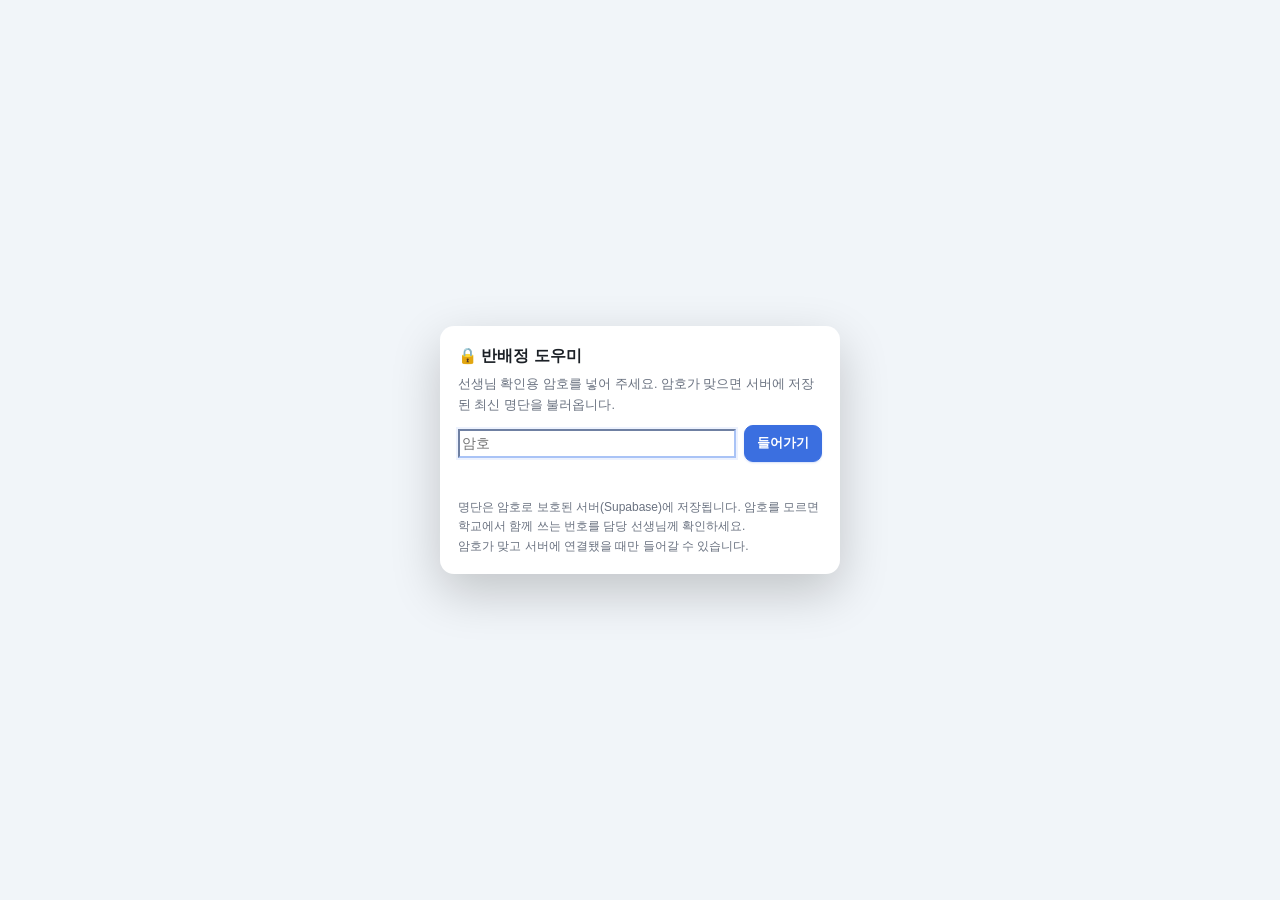
==== commit f859165e: "반배정: 빠른 반 이동 선택지는 배정 결과가 있을 때만 보이게 정리" ====
--- a/banbaejeong/index.html
+++ b/banbaejeong/index.html
@@ -151,12 +151,18 @@
   /* 반별 학생 기준 태그 요약 */
   .tagsum{display:flex;flex-wrap:wrap;gap:4px;margin-top:6px}
   .chiplist{padding:6px;display:flex;flex-direction:column;gap:4px}
-  .stu{border:1px solid var(--line);border-radius:8px;padding:4px 6px;font-size:12.5px;cursor:grab}
+  /* 손가락으로 끌 때는 세로 스크롤만 브라우저에 맡기고, 가로로 끄는 손짓은 카드 이동으로 받는다 */
+  .stu{border:1px solid var(--line);border-radius:8px;padding:4px 6px;font-size:12.5px;cursor:grab;touch-action:pan-y;-webkit-user-select:none;user-select:none;-webkit-touch-callout:none}
   /* 남학생은 연한 하늘색, 여학생은 연한 분홍 */
   .stu.m{background:#eff6ff;border-color:#dbeafe}
   .stu.f{background:#fff1f2;border-color:#ffe4e6}
   .stu:hover{box-shadow:0 0 0 1px rgba(59,111,224,.18)}
   .stu.dragging{opacity:.4}
+  /* 끌고 있는 카드: 손가락/마우스 아래에 떠다니는 고스트 칩 */
+  .stu.drag-ghost{position:fixed;z-index:9999;pointer-events:none;opacity:.97;cursor:grabbing;transform:scale(1.03) rotate(-1.5deg);box-shadow:0 12px 26px rgba(16,24,40,.28);border-color:var(--accent);margin:0}
+  .col.drop-on,.classcard.drop-on{border-color:var(--accent);box-shadow:0 0 0 3px var(--accent-soft);background:#fbfdff}
+  body.stu-drag-active{cursor:grabbing;-webkit-user-select:none;user-select:none}
+  body.stu-drag-active .stu{cursor:grabbing}
   .stu.viol{border-color:#e05a4c;box-shadow:inset 0 0 0 1px #f0b7b1}
   .stu.fixbad{border-color:#e0a24c;box-shadow:inset 0 0 0 1px #eed9ae}
   .stu .l1{display:flex;align-items:center;gap:4px;flex-wrap:wrap}
@@ -568,6 +574,10 @@
     </div>
     <label class="fld">4학년 반 <input type="text" id="addStuG4" placeholder="예: 3반"></label>
     <label class="fld">반드시 이 반(고정 반) <select id="addStuFixed"></select></label>
+    <div id="addStuNowWrap" hidden>
+      <label class="fld">현재 배정 반(빠른 이동) <select id="addStuNowClass"></select></label>
+      <p class="hint small" style="margin:5px 0 0">손가락으로 끌어 옮기기 어려울 때 여기서 반을 바꿔도 됩니다. <b>반드시 이 반</b>이 있는 학생은 고정을 먼저 풀거나 그 반으로 옮겨 주세요.</p>
+    </div>
     <div class="row"><span>태그 · 별(★)</span><div id="addStuTags"></div></div>
     <label class="fld">별 총합 (최대 5점) <input type="number" id="addStuScore" min="0" max="5" step="1" value="0"></label>
     <div class="msg" id="addStuMsg"></div>
@@ -3192,6 +3202,10 @@
     });
     return out;
   }
+  /* 포인터 이벤트를 쓰는 브라우저에서는 브라우저 기본 드래그를 꺼 둔다.
+     이름 버튼 위에서 기본 드래그가 걸리지 않아도 직접 끌 수 있고, 클릭과 끌기를 거리로 가른다.
+     포인터 이벤트가 없는 예전 브라우저만 예전처럼 HTML5 드래그를 쓴다. */
+  function dragAttr() { return (window.PointerEvent ? ' draggable="false"' : ' draggable="true"'); }
   function chipHtml(idx, k, sepMap, y3Map, fixMap, specialMap, heartMap) {
     var s = S.students[idx];
     var wm = tagWeightMap();
@@ -3209,7 +3223,7 @@
       (s.fixed != null ? ' locked' : '');
     var isFixedHere = (s.fixed != null && s.fixed !== '' && Number(s.fixed) === k);
     if (s.fixed != null) warns.push('고정 학생입니다. 옮기려면 이름을 눌러 고정 반을 바꾸세요');
-    return '<div class="' + cls + '" draggable="true" data-id="' + s.id + '" data-fixed="' + (s.fixed != null ? '1' : '') + '" data-score="' + total + '" title="4학년 ' + esc(s.g4 || '?') + ' · 5학년 ' + esc(s.g5 || '?') + (warns.length ? ' · ' + esc(warns.join(' / ')) : '') + '">' +
+    return '<div class="' + cls + '"' + dragAttr() + ' data-id="' + s.id + '" data-k="' + k + '" data-fixed="' + (s.fixed != null ? '1' : '') + '" data-score="' + total + '" title="4학년 ' + esc(s.g4 || '?') + ' · 5학년 ' + esc(s.g5 || '?') + (warns.length ? ' · ' + esc(warns.join(' / ')) : '') + '">' +
       '<div class="l1"><button type="button" class="nm" data-act="edit-student" data-id="' + s.id + '" data-k="' + k + '" title="학생 정보 수정">' + esc(s.name) + '</button>' + (heartMap[s.id]||'') +
         (isFixedHere ? '<span class="kb fix" title="반드시 이 반" aria-label="반드시 이 반">📌</span>' : '') +
         (s.transfer ? '<span class="transfer-badge">전출예정</span>' : '') + tags + '<span class="g5b" title="5학년 반">' + esc(g5Badge(s)) + '</span></div>' +
@@ -3514,6 +3528,15 @@
     }
     $('#addStuG4').value = existing ? existing.g4 || '' : '';
     $('#addStuFixed').innerHTML = fixedOptions(existing || {fixed:null});
+    /* 결과 화면에서 고칠 때만: 끌어 옮기기가 어려운 화면을 위해 반을 골라 바로 옮기는 선택지를 둔다 */
+    var nowWrap = $('#addStuNowWrap'), nowSel = $('#addStuNowClass');
+    if (nowSel) {
+      nowSel.innerHTML = S.classes.map(function (c, i) { return '<option value="' + i + '">' + esc(c.name || ((i + 1) + '반')) + '</option>'; }).join('');
+      var curK = (existing && S.result && S.result.assign) ? S.result.assign[studentIndex(existing.id)] : null;
+      if (curK != null && curK >= 0) nowSel.value = String(curK);
+      if (nowWrap) nowWrap.hidden = !existing || !S.result;
+      nowSel.disabled = !existing || !S.result;
+    }
     $('#addStuTitle').textContent = existing ? '학생 수정' : '학생 추가';
     $('#addStuHint').textContent = existing ? '이 학생의 정보와 별 점수를 수정합니다. 별 총합은 최대 5점입니다.' : '명단에 넣는 동시에 이 반으로 배정됩니다. 4학년 반은 나중에 명단 탭에서 채워도 됩니다.';
     $('#addStuApply').textContent = existing ? '수정' : '추가';
@@ -3542,6 +3565,9 @@
     pushUndo();
     if (editStudentId != null) {
       var existing = findStudent(editStudentId), oldGender = existing.gender, oldFixed = existing.fixed;
+      var curBefore = (S.result && S.result.assign) ? S.result.assign[studentIndex(editStudentId)] : null;
+      var nowSel = $('#addStuNowClass');
+      var nowK = (nowSel && !nowSel.disabled && nowSel.value !== '') ? Number(nowSel.value) : null;
       Object.assign(existing, {name:name,no:String($('#addStuNo').value || '').trim(),g5:normClassVal($('#addStuG5').value),g4:normClassVal($('#addStuG4').value),gender:gender,tags:addStudentDraft.tags.slice(),w:Object.assign({},addStudentDraft.w),score:addStudentDraft.score,fixed:$('#addStuFixed').value === '' ? null : Number($('#addStuFixed').value)});
       CORE.normalizeStars(existing);
       var cls = S.classes[k];
@@ -3550,6 +3576,8 @@
       renderClasses(); renderTags(); renderStudents(); renderPairs(); renderWishGroups(); renderExtraConditions(); renderRosterSummary(); renderResult(); save(); closeAddStudent();
       /* 고정 반을 다른 반으로 바꿈 → 배정 결과에서도 그 반으로 바로 이동 */
       if (existing.fixed != null && String(oldFixed) !== String(existing.fixed)) moveToFixedClass(existing.id, Number(existing.fixed), oldFixed);
+      /* "현재 배정 반"에서 다른 반을 골랐으면 그 반으로 옮긴다(고정 학생 잠금·필수 조합 확인은 requestMove가 한다) */
+      else if (nowK != null && curBefore != null && Number(curBefore) !== nowK) requestMove(existing.id, nowK);
       return;
     }
     var s = {
@@ -3914,7 +3942,7 @@
   function pollBlocked() {
     if(tab!=='result' || document.hidden || !CLOUD.entered) return true;
     if(Date.now()-lastActivity>=60000){cloudStatus('⏸ 잠시 멈춤 (화면 누르면 재개)','paused');return true;}
-    if(CLOUD.inFlight || CLOUD.dirty || savePending || document.querySelector('.overlay.show'))return true;
+    if(CLOUD.inFlight || CLOUD.dirty || savePending || (DRAG && DRAG.active) || document.querySelector('.overlay.show'))return true;
     var a=document.activeElement;return !!(a && /^(INPUT|SELECT|TEXTAREA)$/.test(a.tagName));
   }
   function pollOnce(){
@@ -4179,12 +4207,178 @@
     g5Filter = (v == null || v === '') ? null : v;
     renderStudents();
   });
+  /* ---------- 배정 결과 카드 옮기기: 마우스와 손가락을 같은 포인터 흐름으로 처리 ----------
+     이름(<button class="nm">) 위에서도 끌 수 있도록 브라우저 기본 드래그 대신 포인터 이벤트로 직접 옮긴다.
+     · 6px 미만으로 짧게 누르면 클릭 → 학생 정보 수정 창
+     · 마우스는 6px 넘게 움직이면 바로 드래그
+     · 손가락은 200ms 길게 누르거나 옆으로 확실히 끌면 드래그, 세로로 먼저 움직이면 화면 스크롤 */
+  var DRAG_THRESHOLD = 6, TOUCH_HOLD_MS = 200, TOUCH_MOVE_TOLERANCE = 12, TOUCH_EDGE_ZONE = 70;
+  var DRAG = {
+    armed: false, active: false, kind: '', id: null, chip: null, pointerId: null,
+    startX: 0, startY: 0, lastX: 0, lastY: 0, grabX: 0, grabY: 0,
+    holdTimer: null, ghost: null, dropEl: null, scrollDir: 0, rafId: null, justDragged: false
+  };
+  function dragColumnOf(el) { return (el && el.closest) ? el.closest('.col[data-k],.classcard[data-k]') : null; }
+  function dragColumnAt(x, y) {
+    var el = document.elementFromPoint ? document.elementFromPoint(x, y) : null;
+    return dragColumnOf(el);
+  }
+  function dragEnd() {
+    clearTimeout(DRAG.holdTimer); DRAG.holdTimer = null;
+    if (DRAG.rafId) { try { cancelAnimationFrame(DRAG.rafId); } catch (e) { } DRAG.rafId = null; }
+    if (DRAG.ghost && DRAG.ghost.parentNode) DRAG.ghost.parentNode.removeChild(DRAG.ghost);
+    DRAG.ghost = null;
+    $$('.col.drop-on,.col.over,.classcard.drop-on,.classcard.over').forEach(function (el) { el.classList.remove('drop-on', 'over'); });
+    $$('.stu.dragging').forEach(function (el) { el.classList.remove('dragging'); });
+    document.body.classList.remove('stu-drag-active');
+    DRAG.armed = false; DRAG.active = false; DRAG.kind = ''; DRAG.id = null; DRAG.chip = null;
+    DRAG.pointerId = null; DRAG.dropEl = null; DRAG.scrollDir = 0;
+    dragId = null;
+  }
+  function dragGhostMove(x, y) {
+    if (!DRAG.ghost) return;
+    var lift = DRAG.kind === 'touch' ? 30 : 0;   /* 손가락에 카드가 가리지 않도록 조금 위에 띄운다 */
+    DRAG.ghost.style.left = (x - DRAG.grabX) + 'px';
+    DRAG.ghost.style.top = (y - DRAG.grabY - lift) + 'px';
+  }
+  function dragHighlight(x, y) {
+    var col = dragColumnAt(x, y);
+    if (col === DRAG.dropEl) return col;
+    if (DRAG.dropEl) DRAG.dropEl.classList.remove('drop-on', 'over');
+    DRAG.dropEl = col;
+    if (col) col.classList.add('drop-on', 'over');
+    return col;
+  }
+  /* 화면 위·아래 끝까지 끌고 가면 카드 목록을 스스로 굴려 다른 반 위에 놓을 수 있게 한다 */
+  /* 화면 위·아래 가장자리(70px)까지 끌고 가면 카드 목록을 부드럽게 굴려 준다.
+     가장자리에 가까울수록 빨라지고, 드래그가 끝나면 dragEnd에서 rAF를 반드시 해제한다. */
+  function dragScrollStep() {
+    DRAG.rafId = null;
+    if (!DRAG.active) return;
+    if (DRAG.scrollDir) {
+      var edge = DRAG.scrollDir < 0 ? DRAG.lastY : (window.innerHeight - DRAG.lastY);
+      var depth = Math.max(0, Math.min(TOUCH_EDGE_ZONE, TOUCH_EDGE_ZONE - edge));
+      var speed = 4 + Math.round(depth / TOUCH_EDGE_ZONE * 16);   /* 4~20px/프레임 */
+      var before = window.scrollY;
+      window.scrollBy(0, DRAG.scrollDir * speed);
+      if (window.scrollY !== before) { dragGhostMove(DRAG.lastX, DRAG.lastY); dragHighlight(DRAG.lastX, DRAG.lastY); }
+    }
+    DRAG.rafId = requestAnimationFrame(dragScrollStep);
+  }
+  function dragBegin() {
+    if (!DRAG.armed || DRAG.active || !DRAG.chip) return false;
+    clearTimeout(DRAG.holdTimer); DRAG.holdTimer = null;
+    var st = findStudent(DRAG.id);
+    if (!st || !S.result || !S.result.assign) { dragEnd(); return false; }
+    if (isFixedStudent(st)) {
+      /* 고정 학생은 끌어서 옮길 수 없다: 고정 반을 먼저 바꾸라는 안내만 보여 준다 */
+      dragEnd();
+      DRAG.justDragged = true;          /* 끌어 본 손짓이 곧바로 클릭(수정 창)으로 이어지지 않게 */
+      toast(FIXED_LOCK_MSG, 'err');
+      return false;
+    }
+    var r = DRAG.chip.getBoundingClientRect();
+    DRAG.grabX = Math.max(0, Math.min(r.width, DRAG.startX - r.left));
+    DRAG.grabY = Math.max(0, Math.min(r.height, DRAG.startY - r.top));
+    DRAG.active = true; dragId = DRAG.id;
+    DRAG.chip.classList.add('dragging');
+    document.body.classList.add('stu-drag-active');
+    var g = DRAG.chip.cloneNode(true);
+    g.classList.remove('dragging'); g.classList.add('drag-ghost');
+    g.removeAttribute('data-act'); g.removeAttribute('data-id');   /* 원본과 겹쳐 찾지 않도록 */
+    g.style.width = r.width + 'px';
+    document.body.appendChild(g);
+    DRAG.ghost = g;
+    dragGhostMove(DRAG.startX, DRAG.startY);
+    try { window.getSelection().removeAllRanges(); } catch (e) { }
+    if (DRAG.kind === 'touch' && navigator.vibrate) { try { navigator.vibrate(10); } catch (e) { } }
+    if (!DRAG.rafId) DRAG.rafId = requestAnimationFrame(dragScrollStep);
+    return true;
+  }
+  function dragStartOn(e) {
+    DRAG.justDragged = false;                               /* 새로 누른 손짓은 언제나 정상 클릭으로 처리 */
+    if (DRAG.armed) return;
+    if (e.button != null && e.button !== 0) return;         /* 오른쪽·가운데 버튼은 무시 */
+    if (e.target && e.target.closest && e.target.closest('input,select,textarea')) return;
+    var chip = e.target && e.target.closest ? e.target.closest('.stu') : null;
+    if (!chip) return;
+    var id = Number(chip.dataset.id);
+    if (!id || !findStudent(id)) return;
+    DRAG.armed = true; DRAG.active = false;
+    DRAG.chip = chip; DRAG.id = id;
+    DRAG.pointerId = e.pointerId;
+    DRAG.kind = e.pointerType || 'mouse';
+    DRAG.startX = DRAG.lastX = e.clientX;
+    DRAG.startY = DRAG.lastY = e.clientY;
+    if (DRAG.kind === 'touch') {
+      DRAG.holdTimer = setTimeout(function () {
+        DRAG.holdTimer = null;
+        if (!DRAG.armed || DRAG.active) return;
+        if (Math.abs(DRAG.lastX - DRAG.startX) < TOUCH_MOVE_TOLERANCE && Math.abs(DRAG.lastY - DRAG.startY) < TOUCH_MOVE_TOLERANCE) dragBegin();
+      }, TOUCH_HOLD_MS);
+    }
+  }
+  function dragMoveTo(e) {
+    if (!DRAG.armed || (e.pointerId != null && e.pointerId !== DRAG.pointerId)) return;
+    DRAG.lastX = e.clientX; DRAG.lastY = e.clientY;
+    if (!DRAG.active) {
+      var dx = e.clientX - DRAG.startX, dy = e.clientY - DRAG.startY;
+      var dist = Math.sqrt(dx * dx + dy * dy);
+      if (DRAG.kind === 'touch') {
+        var sideways = Math.abs(dx) >= TOUCH_MOVE_TOLERANCE && Math.abs(dx) > Math.abs(dy) * 1.8;
+        if (sideways) dragBegin();                            /* 옆으로 확실히 끌면 바로 카드 이동 */
+        else if (dist >= TOUCH_MOVE_TOLERANCE) dragEnd();      /* 세로로 먼저 움직이면 화면 스크롤 */
+        return;
+      }
+      if (dist < DRAG_THRESHOLD) return;                      /* 6px 미만은 아직 클릭 후보 */
+      if (!dragBegin()) return;
+    }
+    dragGhostMove(e.clientX, e.clientY);
+    dragHighlight(e.clientX, e.clientY);
+    DRAG.scrollDir = e.clientY < TOUCH_EDGE_ZONE ? -1 : (e.clientY > window.innerHeight - TOUCH_EDGE_ZONE ? 1 : 0);
+    if (e.cancelable) { try { e.preventDefault(); } catch (err) { } }
+  }
+  function dragReleaseTo(e) {
+    if (!DRAG.armed || (e.pointerId != null && e.pointerId !== DRAG.pointerId)) return;
+    if (!DRAG.active) { dragEnd(); return; }                  /* 짧은 탭: 그대로 클릭(학생 수정)으로 넘긴다 */
+    var id = DRAG.id;
+    var col = dragColumnAt(e.clientX, e.clientY) || DRAG.dropEl;
+    var to = col ? Number(col.getAttribute('data-k')) : null;
+    dragEnd();
+    DRAG.justDragged = true;                                  /* 끌고 난 뒤 따라오는 클릭은 무시 */
+    if (to == null || isNaN(to)) return;
+    requestMove(id, to);                                      /* 고정 학생 잠금·필수 조합 확인은 그대로 */
+  }
+  document.addEventListener('pointerdown', function (e) { dragStartOn(e); }, true);
+  document.addEventListener('pointermove', function (e) { dragMoveTo(e); }, true);
+  document.addEventListener('pointerup', function (e) { dragReleaseTo(e); }, true);
+  document.addEventListener('pointercancel', function (e) {
+    if (!DRAG.armed || (e.pointerId != null && e.pointerId !== DRAG.pointerId)) return;
+    dragEnd();
+  }, true);
+  /* 끌고 난 손짓에서 이어지는 클릭만 막는다. 새로 누른 클릭은 pointerdown에서 표시를 지우므로 그대로 동작한다. */
+  document.addEventListener('click', function (e) {
+    if (!DRAG.justDragged) return;
+    DRAG.justDragged = false;
+    if (e.target && e.target.closest && e.target.closest('.stu')) {
+      e.preventDefault(); e.stopPropagation();
+    }
+  }, true);
+  /* 길게 누르는 동안 뜨는 브라우저 메뉴를 막는다 */
+  document.addEventListener('contextmenu', function (e) {
+    if (DRAG.active || DRAG.holdTimer) e.preventDefault();
+  });
+  /* 끄는 동안에는 손가락 스크롤을 막아 카드가 화면과 함께 흘러가지 않게 한다 */
+  document.addEventListener('touchmove', function (e) {
+    if (DRAG.active && e.cancelable) e.preventDefault();
+  }, { passive: false });
+
+  /* 포인터 이벤트가 없는 예전 브라우저용 HTML5 드래그 */
   document.addEventListener('dragstart', function (e) {
     var chip = e.target.closest ? e.target.closest('.stu') : null;
     if (!chip) return;
     var id = Number(chip.dataset.id), st = findStudent(id);
     if (isFixedStudent(st)) {
-      /* 고정 학생은 끌어서 옮길 수 없다: 고정 반을 먼저 바꾸라는 안내만 보여 준다 */
       try { e.preventDefault(); } catch (err) { }
       dragId = null;
       toast(FIXED_LOCK_MSG, 'err');
@@ -4196,31 +4390,30 @@
   });
   document.addEventListener('dragend', function () {
     $$('.stu.dragging').forEach(function (el) { el.classList.remove('dragging'); });
-    $$('.col.over').forEach(function (el) { el.classList.remove('over'); });
+    $$('.col.over,.classcard.over').forEach(function (el) { el.classList.remove('over'); });
     dragId = null;
   });
   document.addEventListener('dragover', function (e) {
-    var col = e.target.closest ? e.target.closest('.col') : null;
+    var col = dragColumnOf(e.target);
     if (!col) return;
     e.preventDefault();
     try { e.dataTransfer.dropEffect = 'move'; } catch (err) { }
-    $$('.col.over').forEach(function (el) { if (el !== col) el.classList.remove('over'); });
+    $$('.col.over,.classcard.over').forEach(function (el) { if (el !== col) el.classList.remove('over'); });
     col.classList.add('over');
   });
   document.addEventListener('dragleave', function (e) {
-    var col = e.target.closest ? e.target.closest('.col') : null;
+    var col = dragColumnOf(e.target);
     if (col && !col.contains(e.relatedTarget)) col.classList.remove('over');
   });
   document.addEventListener('drop', function (e) {
-    var col = e.target.closest ? e.target.closest('.col') : null;
+    var col = dragColumnOf(e.target);
     if (!col) return;
     e.preventDefault();
     col.classList.remove('over');
     var id = dragId;
     if (id == null) { try { id = Number(e.dataTransfer.getData('text/plain')); } catch (err) { } }
-    if (id != null && !isNaN(id)) requestMove(id, Number(col.dataset.k));
+    if (id != null && !isNaN(id)) requestMove(id, Number(col.getAttribute('data-k')));
   });
-  document.addEventListener('pointerdown', function (e) { }, true);
 
   $$('.tab').forEach(function (b) { b.addEventListener('click', function () { switchTab(b.dataset.tab); }); });
   $('#btnAutoTargets').addEventListener('click', autoTargetsNow);
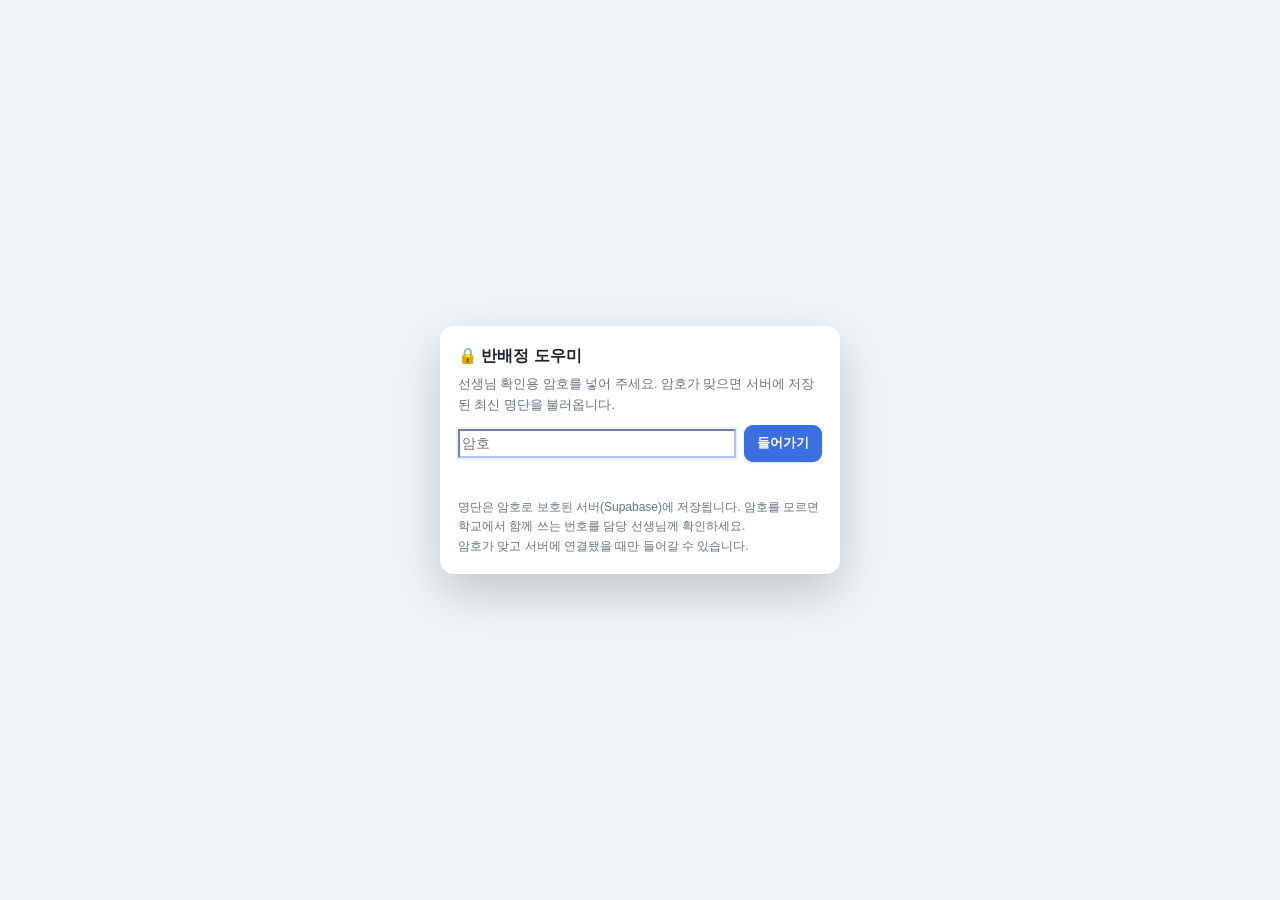
==== commit 4c1685b8: "반배정: 현장 동시 입력 검증·모바일 자동 스크롤·최소 경고 조정" ====
--- a/banbaejeong/index.html
+++ b/banbaejeong/index.html
@@ -30,7 +30,7 @@
   .tabs{display:flex;gap:4px;padding:14px 18px 0;max-width:min(1760px,96vw);margin:0 auto;position:sticky;top:0;background:var(--bg);z-index:20;border-bottom:1px solid var(--line)}
   .tab{border:1px solid transparent;border-bottom:none;background:transparent;color:var(--muted);font:inherit;font-weight:600;font-size:13.5px;padding:9px 15px;border-radius:9px 9px 0 0;cursor:pointer}
   .tab.active{background:var(--card);color:var(--text);border-color:var(--line)}
-  main{padding:16px 18px 68px;max-width:min(1760px,96vw);margin:0 auto}
+  main{padding:16px 18px 112px;max-width:min(1760px,96vw);margin:0 auto}
   .card{background:var(--card);border:1px solid var(--line);border-radius:var(--r);padding:16px 17px;margin:0 0 14px;box-shadow:0 1px 2px rgba(16,24,40,.03)}
   .card,.grouphdr{scroll-margin-top:64px}
   h2{font-size:15.5px;margin:0 0 8px;display:flex;align-items:center;gap:8px;flex-wrap:wrap}
@@ -96,10 +96,8 @@
   .banner.show{display:block}
   .banner.err{background:var(--bad-soft);border:1px solid #f2cdc9;color:#8f2b20}
   .banner.info{background:var(--accent-soft);border:1px solid #c9dafb;color:#1b469f}
-  .actionbar{position:fixed;left:0;right:0;bottom:0;background:rgba(255,255,255,.97);border-top:1px solid var(--line);padding:4px 14px;display:flex;gap:6px;align-items:center;justify-content:flex-end;z-index:30;box-shadow:0 -1px 3px rgba(16,24,40,.05)}
-  .actionbar .btn{padding:4px 10px;font-size:12.5px;line-height:1.3}
-  .actionbar .btn.big{padding:6px 16px;font-size:13.5px;border-radius:9px}
-  .actionbar .abinfo{font-size:11.5px;color:var(--muted);margin-right:auto;min-width:0}
+  .actionbar{position:fixed;left:0;right:0;bottom:0;background:rgba(255,255,255,.97);border-top:1px solid var(--line);padding:10px 18px;display:flex;gap:10px;align-items:center;justify-content:flex-end;z-index:30;box-shadow:0 -1px 3px rgba(16,24,40,.05)}
+  .actionbar .abinfo{font-size:12.5px;color:var(--muted);margin-right:auto;min-width:0}
   .verdicts{display:flex;gap:5px;flex-wrap:nowrap;overflow-x:auto;max-width:100%;margin:0 0 10px;padding-bottom:2px}
   .v{flex:0 0 auto;white-space:nowrap;font-size:12px;padding:3px 8px;border-radius:999px;border:1px solid;font-weight:600}
   .v.ok{background:var(--good-soft);border-color:#b6e0c6;color:#15693d}
@@ -151,18 +149,12 @@
   /* 반별 학생 기준 태그 요약 */
   .tagsum{display:flex;flex-wrap:wrap;gap:4px;margin-top:6px}
   .chiplist{padding:6px;display:flex;flex-direction:column;gap:4px}
-  /* 손가락으로 끌 때는 세로 스크롤만 브라우저에 맡기고, 가로로 끄는 손짓은 카드 이동으로 받는다 */
-  .stu{border:1px solid var(--line);border-radius:8px;padding:4px 6px;font-size:12.5px;cursor:grab;touch-action:pan-y;-webkit-user-select:none;user-select:none;-webkit-touch-callout:none}
+  .stu{border:1px solid var(--line);border-radius:8px;padding:4px 6px;font-size:12.5px;cursor:grab}
   /* 남학생은 연한 하늘색, 여학생은 연한 분홍 */
   .stu.m{background:#eff6ff;border-color:#dbeafe}
   .stu.f{background:#fff1f2;border-color:#ffe4e6}
   .stu:hover{box-shadow:0 0 0 1px rgba(59,111,224,.18)}
   .stu.dragging{opacity:.4}
-  /* 끌고 있는 카드: 손가락/마우스 아래에 떠다니는 고스트 칩 */
-  .stu.drag-ghost{position:fixed;z-index:9999;pointer-events:none;opacity:.97;cursor:grabbing;transform:scale(1.03) rotate(-1.5deg);box-shadow:0 12px 26px rgba(16,24,40,.28);border-color:var(--accent);margin:0}
-  .col.drop-on,.classcard.drop-on{border-color:var(--accent);box-shadow:0 0 0 3px var(--accent-soft);background:#fbfdff}
-  body.stu-drag-active{cursor:grabbing;-webkit-user-select:none;user-select:none}
-  body.stu-drag-active .stu{cursor:grabbing}
   .stu.viol{border-color:#e05a4c;box-shadow:inset 0 0 0 1px #f0b7b1}
   .stu.fixbad{border-color:#e0a24c;box-shadow:inset 0 0 0 1px #eed9ae}
   .stu .l1{display:flex;align-items:center;gap:4px;flex-wrap:wrap}
@@ -223,9 +215,7 @@
     .card{padding:13px 12px}
     body{font-size:13.5px}
     h1{font-size:18px}
-    .actionbar{padding:3px 10px;gap:5px}
-    .actionbar .btn{padding:4px 8px;font-size:12px}
-    .actionbar .btn.big{padding:5px 13px;font-size:13px}
+    .actionbar{padding:9px 12px}
     .btn.big{padding:10px 18px;font-size:14.5px}
     #classCards{gap:7px}
     .scorebar{font-size:12px;line-height:1.7}
@@ -257,12 +247,6 @@
     .sheettabs .sheet{padding:4px 9px;font-size:12px}
     .cloudbar .btn{padding:5px 9px;font-size:12.5px}
     th,td{padding:5px 6px}
-  }
-  /* 가로로 눕힌 휴대폰처럼 높이가 짧은 화면: 고정 막대를 최대한 얇게 */
-  @media (max-height:520px){
-    .actionbar{padding:2px 10px;gap:5px}main{padding-bottom:46px}
-    .actionbar .btn{padding:3px 8px;font-size:11.5px}.actionbar .btn.big{padding:4px 12px;font-size:12.5px}
-    .actionbar .abinfo{display:none}
   }
   @media print{
     .tabs,.actionbar,.toolbar,details.help,.btn,.sheettabs,#classCards,.verdicts,.toast,#resultCard .toolbar,.cloudbar,#lockScreen{display:none!important}
@@ -307,21 +291,15 @@
   .signal-details.bad{background:var(--bad-soft);border-color:#efb1ab;color:#992e23}.signal-details.warn{background:var(--warn-soft);border-color:#edcf9f;color:#8a5308}
   #resultCard .result-views{margin-bottom:3px}#resultCard .result-views .btn{padding:2px 6px;font-size:10.5px;line-height:14px;min-height:0;border-radius:5px}
   .col.quota-bad{border-color:#dc2626;box-shadow:inset 0 0 0 1px #dc2626}.stu.viol{border-color:#dc2626;box-shadow:inset 0 0 0 1px #dc2626}
-  .class-notes{display:flex;gap:3px;flex-wrap:wrap;margin-top:4px;font-size:10.5px;color:#b91c1c}.class-notes span{border-radius:4px;background:#fff1f2;padding:1px 4px}.class-notes span.soft{background:#fdf4e4;color:#8a5308}
-  .stu.locked{cursor:not-allowed}
-  /* 별점 경고 기준 줄: 보기 방법 바로 아래 */
-  .score-gap{display:flex;align-items:center;gap:5px;flex-wrap:wrap;font-size:11.5px;line-height:1.5;color:var(--muted);margin:-3px 0 9px}
-  .score-gap input{width:46px;padding:1px 4px;font-size:11.5px;line-height:1.5;text-align:right;border-radius:5px}
-  .score-gap b{font-weight:600;color:#3f4650}
-  .score-gap[hidden]{display:none!important}
-  @media print{.result-heading,.result-views,.result-signals,.score-gap{display:none!important}}
+  .class-notes{display:flex;gap:3px;flex-wrap:wrap;margin-top:4px;font-size:10.5px;color:#b91c1c}.class-notes span{border-radius:4px;background:#fff1f2;padding:1px 4px}
+  @media print{.result-heading,.result-views,.result-signals{display:none!important}}
   .required-heart{font-size:12px;line-height:1;flex:0 0 auto;margin-left:1px}
   .reference-popup{position:fixed;z-index:80;max-width:min(320px,calc(100vw - 20px));max-height:50vh;overflow:auto;padding:8px 10px;border:1px solid #edcf9f;border-radius:8px;background:#fff8e7;color:#854d0e;box-shadow:0 4px 16px #0002;font-size:12px;line-height:1.6;pointer-events:auto;overflow-wrap:anywhere}
   .reference-popup[hidden]{display:none!important}.v[data-reference]{cursor:help}
 
   #btnCloudReload{margin-right:auto}
   .mobile-edit{display:none}.pair-modes{display:flex;gap:4px;margin:5px 0}.pair-divider{border:0;border-top:1px solid var(--line);margin:5px 0}
-  .stu .kb.fix{font-size:9px;line-height:1;padding:0 1px;flex:0 0 auto;white-space:nowrap}.stu .l1{flex-wrap:nowrap}.stu .nm{flex-shrink:0}
+  .stu .kb.fix{font-size:9px;line-height:1;padding:0 1px;flex:0 0 auto;white-space:nowrap}.stu .l1{flex-wrap:nowrap}.stu .nm{flex:0 1 auto;min-width:0;overflow:hidden;text-overflow:ellipsis}.layout-two .stu .l1,.layout-sex .stu .l1{flex-wrap:nowrap}.stu .g5b{flex:0 0 auto}
   @media(max-width:640px){
     #studentTable tr{display:flex;align-items:center;flex-wrap:wrap;gap:3px;padding:3px 5px;margin:0 0 3px;border-radius:5px}
     #studentTable td{display:none!important;min-height:0;padding:0}
@@ -337,8 +315,30 @@
     #classTable td input[type=text],#classTable td input[type=number]{min-width:0;width:100%;padding:4px;font-size:12px;height:29px}
     #classTable .mobile-class-label{display:inline;white-space:nowrap;font-size:12px}
     #classTable .integration-choice{display:flex;align-items:center;gap:3px;white-space:nowrap}
-    #classCards{gap:5px}.classcard{padding:4px}.actionbar{gap:4px;flex-wrap:nowrap;padding:3px 6px}.actionbar .abinfo{display:none}.actionbar .btn{font-size:11.5px;padding:4px 7px}.actionbar .btn.big{padding:5px 12px;font-size:12.5px}
-  }
+    #classCards{gap:5px}.classcard{padding:4px}.actionbar{gap:5px;flex-wrap:wrap;padding:6px}.actionbar .abinfo{display:none}.actionbar .btn{font-size:12px;padding:6px 8px}
+  }
+  .score-setting{display:flex;align-items:center;gap:4px;flex-wrap:wrap;font-size:11px;color:var(--muted);margin:5px 0}.score-setting input{width:48px;padding:2px 4px;height:24px;font-size:12px}
+  .actionbar{padding:4px 10px;gap:6px}.actionbar .btn,.actionbar .btn.big{padding:4px 9px;font-size:12px;line-height:1.3;min-height:27px}.actionbar .abinfo{font-size:11px}
+  @media(max-width:640px),(max-height:480px){.actionbar{padding:3px 6px;gap:4px}.actionbar .btn,.actionbar .btn.big{padding:3px 7px;min-height:25px;font-size:11px}.actionbar .abinfo{display:none}}
+  @media print{.score-setting{display:none!important}}
+
+  /* 손가락으로 끌 때는 세로 스크롤만 브라우저에 맡기고, 가로로 끄는 손짓은 카드 이동으로 받는다 */
+  .stu{border:1px solid var(--line);border-radius:8px;padding:4px 6px;font-size:12.5px;cursor:grab;touch-action:pan-y;-webkit-user-select:none;user-select:none;-webkit-touch-callout:none}
+  /* 남학생은 연한 하늘색, 여학생은 연한 분홍 */
+  .stu.m{background:#eff6ff;border-color:#dbeafe}
+  .stu.f{background:#fff1f2;border-color:#ffe4e6}
+  .stu:hover{box-shadow:0 0 0 1px rgba(59,111,224,.18)}
+  .stu.dragging{opacity:.4}
+  /* 끌고 있는 카드: 손가락/마우스 아래에 떠다니는 고스트 칩 */
+  .stu.drag-ghost{position:fixed;z-index:9999;pointer-events:none;opacity:.97;cursor:grabbing;transform:scale(1.03) rotate(-1.5deg);box-shadow:0 12px 26px rgba(16,24,40,.28);border-color:var(--accent);margin:0}
+  .col.drop-on,.classcard.drop-on{border-color:var(--accent);box-shadow:0 0 0 3px var(--accent-soft);background:#fbfdff}
+  body.stu-drag-active{cursor:grabbing;-webkit-user-select:none;user-select:none}
+  body.stu-drag-active .stu{cursor:grabbing}
+
+.stu.locked{cursor:not-allowed}
+.class-notes span.soft{background:var(--warn-soft);color:#8a5308}
+.score-setting[hidden]{display:none!important}
+  .cloudbar{flex:0 1 330px;width:330px;max-width:100%;min-width:0;min-height:35px;flex-wrap:nowrap;justify-content:flex-end}.cloudbar .cloud{min-width:0;overflow:hidden;text-overflow:ellipsis}.cloudbar .btn{flex:0 0 auto}
 </style>
 </head>
 <body class="locked">
@@ -471,17 +471,13 @@
   <section id="tab-result" hidden>
     <div class="card result-page" id="resultCard">
       <div class="result-heading"><h2>배정 점검 결과</h2><div class="result-actions" id="resultActions">
-        <button class="btn" type="button" id="btnRerun">다시 배정</button><button class="btn" type="button" id="btnCopyTSV">표로 복사</button><button class="btn" type="button" id="btnPrint">인쇄</button><button class="btn primary" type="button" id="btnBarCSV">엑셀 내려받기</button>
+        <button class="btn" type="button" id="btnRerun">다시 배정</button><button class="btn" type="button" id="btnRepair">경고만 최소 조정</button><button class="btn" type="button" id="btnCopyTSV">표로 복사</button><button class="btn" type="button" id="btnPrint">인쇄</button><button class="btn primary" type="button" id="btnBarCSV">엑셀 내려받기</button>
       </div></div>
       <div class="result-views">
         <div class="row" id="resultSort" role="group" aria-label="결과 정렬"><button class="btn" type="button" data-act="result-sort" data-sort="gender">남녀·가나다순</button><button class="btn" type="button" data-act="result-sort" data-sort="origin">5학년 반·번호순</button></div>
         <div class="row" id="resultLayout" role="group" aria-label="학생 배치 보기"><button class="btn" type="button" data-act="result-layout" data-layout="one">전체 1줄</button><button class="btn" type="button" data-act="result-layout" data-layout="two">전체 2줄</button><button class="btn" type="button" data-act="result-layout" data-layout="sex">남자 1줄·여자 1줄</button></div>
       </div>
-      <div class="score-gap" id="scoreGapRow">
-        <span>별점 높은 반과 낮은 반이</span>
-        <input type="number" id="scoreGap" min="1" max="30" step="1" value="2" aria-label="별점 경고 기준 점수">
-        <span>점 이상 차이날 때부터 경고 표시</span>
-      </div>
+      <label class="score-setting" id="scoreGapRow"><span>별점 높은 반과 낮은 반이</span> <input id="scoreGap" type="number" min="0.1" step="0.1" value="2" aria-label="별점 경고 차이"><span>점 이상 차이날 때부터 경고 표시</span></label>
       <div class="result-signals"><div class="verdicts" id="verdict" aria-live="polite"></div><button class="btn" type="button" id="btnUndo" disabled>↩ 실행 취소</button></div>
       <span id="resultMeta" hidden></span>
       <div id="boardCard"><div id="classCards"></div></div>
@@ -498,17 +494,6 @@
 </div>
 
 <div id="referencePopup" class="reference-popup" role="tooltip" hidden></div>
-
-<div class="overlay" id="comboMoveModal" role="dialog" aria-modal="true" aria-labelledby="comboMoveTitle">
-  <div class="modal" style="max-width:470px">
-    <h2 id="comboMoveTitle">필수 조합 함께 옮기기</h2>
-    <p class="hint" id="comboMoveText"></p>
-    <div class="actions">
-      <button class="btn" type="button" id="comboMoveNo">아니오 · 실행 취소</button>
-      <button class="btn primary" type="button" id="comboMoveYes">예</button>
-    </div>
-  </div>
-</div>
 
 <div class="overlay" id="pasteModal">
   <div class="modal">
@@ -534,7 +519,7 @@
     </div>
     <div class="row" style="margin-bottom:6px">
       <label class="fld"><input type="radio" name="upMode" value="replace"> 명단 바꾸기</label>
-      <label class="fld"><input type="radio" name="upMode" value="append"> 이어서 추가 (중복 이름은 건너뛰기)</label>
+      <label class="fld"><input type="radio" name="upMode" value="append"> 이어서 추가 (같은 반·번호·이름은 건너뛰기)</label>
     </div>
     <p class="hint" style="margin:0 0 6px">담임별로 나누어 올릴 때는 <b>이어서 추가</b>를 고르세요. .xlsx가 열리지 않으면 엑셀에서 <b>CSV UTF-8</b>로 저장해 올리면 됩니다.</p>
     <div class="msg" id="uploadMsg"></div>
@@ -588,6 +573,7 @@
   </div>
 </div>
 
+<div class="overlay" id="comboMoveModal" role="dialog" aria-modal="true" aria-labelledby="comboMoveText"><div class="modal" style="max-width:420px"><h2 id="comboMoveText"></h2><div class="actions"><button class="btn" id="comboMoveNo" type="button">아니오 · 실행 취소</button><button class="btn primary" id="comboMoveYes" type="button">예</button></div></div></div>
 <input type="file" id="workFileInput" accept=".json,application/json" hidden>
 
 <div class="overlay" id="studentPicker" role="dialog" aria-modal="true" aria-labelledby="pickerTitle"><div class="modal"><div class="row"><h2 id="pickerTitle">학생 선택</h2><button type="button" class="btn" data-act="picker-close">닫기</button></div><input id="pickerSearch" type="search" placeholder="이름이나 반 검색 (예: 김민준, 5-1)" aria-label="학생 검색"><div class="picker-split"><nav id="pickerClasses" aria-label="5학년 반"></nav><div id="pickerStudents"></div></div></div></div>
@@ -1544,21 +1530,22 @@
     };
   }
 
-  function balanceAdvice(students, rep) {
+  function balanceAdvice(students, rep, opts) {
     var score = [], gender = [], N = students.length;
     var boys = students.filter(function (s) { return s.gender === '남'; }).length;
     var girls = students.filter(function (s) { return s.gender === '여'; }).length;
-    var mean = rep.per.length ? rep.per.reduce(function (sum,p) { return sum+p.score; },0)/rep.per.length : 0;
-    var largest = students.reduce(function (max,s) { return Math.max(max,studentScore(s)); },0);
-    // Allow one indivisible student's stars, or 25% of the class average, whichever is greater.
-    var tolerance = Math.max(2,largest,mean*0.25);
+    var values=rep.per.map(function(p){return p.score;}), low=Math.min.apply(null,values), high=Math.max.apply(null,values);
+    var explicitThreshold=opts && opts.scoreThreshold!=null;
+    var mean=rep.per.length?rep.per.reduce(function(sum,p){return sum+p.score;},0)/rep.per.length:0;
+    var tolerance=Math.max(2,students.reduce(function(max,st){return Math.max(max,studentScore(st));},0),mean*0.25);
+    var threshold=Number(opts && opts.scoreThreshold);if(!isFinite(threshold)||threshold<=0)threshold=2;
     var ranges = ['male','female'].map(function (key) {
       var counts=rep.per.map(function(p){return p[key];});
       return {min:Math.min.apply(null,counts),max:Math.max.apply(null,counts)};
     });
     rep.per.forEach(function (p) {
-      var delta = p.score-mean;
-      if (Math.abs(delta) > tolerance+1e-9) score.push({k:p.k,text:p.name+' 별점 '+(delta>0?'높음':'낮음')});
+      if(explicitThreshold){if(high-low>=threshold-1e-9 && (p.score===low||p.score===high))score.push({k:p.k,text:p.name+' '+fmtNum(p.score)+'점'});}
+      else if(Math.abs(p.score-mean)>tolerance+1e-9)score.push({k:p.k,text:p.name+' 별점 '+(p.score>mean?'높음':'낮음')});
       if (!N) return;
       [['남자수',p.male,p.count*boys/N],['여자수',p.female,p.count*girls/N]].forEach(function (entry,i) {
         var diff = entry[1]-entry[2], range=ranges[i];
@@ -1574,8 +1561,97 @@
     return {score:score,gender:gender};
   }
 
-  /* 별점 경고: 반별 ★ 총합의 최대−최소가 기준값(gap) 이상일 때 켠다.
-     화면에는 가장 낮은 반과 가장 높은 반의 점수를 함께 보여 준다. */
+  function populationAdvice(students,rep) {
+    var N=students.length,boys=students.filter(function(s){return s.gender==='남';}).length;
+    var advice=[];
+    rep.per.forEach(function(p){
+      var delta=p.count-p.target;if(!delta)return;
+      var expectedMale=Math.round(p.target*(N?boys/N:0.5));
+      var dm=p.male-expectedMale,df=p.female-(p.target-expectedMale);
+      var sameDirection=(delta<0?dm<=0&&df<=0:dm>=0&&df>=0);
+      var parts=[];
+      if(dm)parts.push('남'+Math.abs(dm)+(sameDirection?'':dm<0?' 부족':' 초과'));
+      if(df)parts.push('여'+Math.abs(df)+(sameDirection?'':df<0?' 부족':' 초과'));
+      if(!sameDirection)parts=[delta<0?(dm<0?'남자 부족':'여자 부족'):(dm>0?'남자 많음':'여자 많음')];
+      var note=Math.abs(delta)+'명 '+(delta<0?'부족':'초과')+(parts.length?' ('+parts.join(' ')+')':'');
+      advice.push({k:p.k,text:p.name+' '+note,note:note,hard:true});
+    });
+    balanceAdvice(students,rep).gender.forEach(function(g){
+      if(advice.some(function(a){return a.k===g.k;}))return;
+      var text=g.text.replace('남자수 적음','남자 부족').replace('남자수 많음','남자 많음').replace('여자수 적음','여자 부족').replace('여자수 많음','여자 많음');
+      advice.push({k:g.k,text:text,note:text.slice(rep.per[g.k].name.length+1),hard:false});
+    });
+    return advice;
+  }
+
+  /* Bounded local repair: candidates always include a current warning unit. */
+  function repair(students,classes,pairs,place,opts) {
+    opts=opts||{};var original=place.slice(),current=place.slice(),N=students.length,K=classes.length,examined=0,limit=opts.repairBudget||3000;
+    if(current.length!==N || current.some(function(k){return !Number.isInteger(k)||k<0||k>=K;}))return {assign:original,changed:[],examined:0};
+    var parent=students.map(function(_,i){return i;});
+    function root(i){while(parent[i]!==i)i=parent[i];return i;}
+    (opts.requiredGroups||[]).forEach(function(g){var ids=g.filter(function(i){return students[i];});ids.slice(1).forEach(function(i){parent[root(i)]=root(ids[0]);});});
+    var byRoot={},units=[];
+    students.forEach(function(_,i){var r=root(i);if(!byRoot[r]){byRoot[r]=[];units.push(byRoot[r]);}byRoot[r].push(i);});
+    function inspect(a){
+      var rep=evaluate(students,classes,pairs,a,opts),scores=rep.per.map(function(p){return p.score;}),spread=Math.max.apply(null,scores)-Math.min.apply(null,scores);
+      var threshold=Number(opts.scoreThreshold)||2;
+      return {rep:rep,hard:rep.problems.length,quota:rep.per.reduce(function(sum,p){return sum+Math.abs(p.count-p.target);},0),soft:spread>=threshold-1e-9?spread:0,moved:a.reduce(function(n,k,i){return n+(k!==original[i]?1:0);},0)};
+    }
+    var start=inspect(current),state=start;
+    function active(info){
+      var ids={};
+      [info.rep.sepViol,info.rep.y3Viol,info.rep.duplicateViol].forEach(function(list){list.forEach(function(v){ids[v.ai]=ids[v.bi]=true;});});
+      info.rep.fixedBad.forEach(function(v){ids[v.idx]=true;});
+      info.rep.requiredViol.forEach(function(v){v.members.forEach(function(i){ids[i]=true;});});
+      info.rep.tagBad.forEach(function(v){if(v.idx!=null)ids[v.idx]=true;else info.rep.per.filter(function(p){return p.name===v.cls;}).forEach(function(p){p.members.forEach(function(i){if((students[i].tags||[]).indexOf('특수')>=0)ids[i]=true;});});});
+      info.rep.capBad.forEach(function(p){if(p.count>p.target)p.members.forEach(function(i){ids[i]=true;});});
+      if(!info.hard&&info.soft)info.rep.per.forEach(function(p){p.members.forEach(function(i){if(studentScore(students[i])>0)ids[i]=true;});});
+      return ids;
+    }
+    for(var pass=0;pass<Math.min(N,16)&&examined<limit;pass++){
+      var warning=active(state),winner=null,winnerInfo=null;
+      function consider(trial){
+        if(examined>=limit)return;examined++;
+        // Never displace a correctly fixed student or split a currently satisfied mandatory unit.
+        if(students.some(function(st,i){return st.fixed!=null&&st.fixed!==''&&Number(st.fixed)>=0&&trial[i]!==current[i]&&trial[i]!==Number(st.fixed);}))return;
+        if(units.some(function(u){return new Set(u.map(function(i){return current[i];})).size===1&&new Set(u.map(function(i){return trial[i];})).size>1;}))return;
+        var info=inspect(trial);
+        if(info.quota>state.quota || info.rep.fixedBad.length>state.rep.fixedBad.length || info.rep.requiredViol.length>state.rep.requiredViol.length)return;
+        if(!(info.hard<state.hard || (!state.hard&&!info.hard&&info.soft<state.soft-1e-9)))return;
+        if(!winnerInfo || info.hard<winnerInfo.hard || (info.hard===winnerInfo.hard&&(info.moved<winnerInfo.moved || (info.moved===winnerInfo.moved&&info.soft<winnerInfo.soft)))){winner=trial;winnerInfo=info;}
+      }
+      units.forEach(function(u){
+        if(!u.some(function(i){return warning[i];}) || examined>=limit)return;
+        for(var to=0;to<K;to++){
+          if(u.every(function(i){return current[i]===to;}))continue;
+          var trial=current.slice();u.forEach(function(i){trial[i]=to;});consider(trial);
+          units.forEach(function(v){
+            if(v===u || v.length!==u.length || new Set(u.map(function(i){return current[i];})).size!==1 || !v.every(function(i){return current[i]===to;}))return;
+            var swap=current.slice(),from=current[u[0]];u.forEach(function(i){swap[i]=to;});v.forEach(function(i){swap[i]=from;});consider(swap);
+          });
+          // A split mandatory group can be reunited by exchanging its displaced members with singletons.
+          if(u.length>1){
+            var combined=current.slice(),used={};
+            u.filter(function(i){return current[i]!==to;}).forEach(function(i){
+              var partner=-1,best=Infinity;
+              units.forEach(function(v){if(v.length!==1||u.indexOf(v[0])>=0||used[v[0]]||current[v[0]]!==to||examined>=limit)return;
+                var j=v[0],st=students[j];if(st.fixed!=null&&st.fixed!==''&&Number(st.fixed)!==current[i])return;
+                var candidate=combined.slice();candidate[i]=to;candidate[j]=current[i];examined++;
+                var cost=inspect(candidate).hard;if(cost<best){partner=j;best=cost;}
+              });
+              if(partner>=0){combined[i]=to;combined[partner]=current[i];used[partner]=true;}
+            });
+            if(u.every(function(i){return combined[i]===to;}))consider(combined);
+          }
+        }
+      });
+      if(!winner)break;current=winner;state=winnerInfo;
+      if(!state.hard&&!state.soft)break;
+    }
+    return {assign:current,changed:current.map(function(k,i){return k!==original[i]?i:-1;}).filter(function(i){return i>=0;}),before:start.hard,after:state.hard,examined:examined,limited:examined>=limit};
+  }
+
   function scoreSpread(rep, gap) {
     gap = Number(gap);
     if (!isFinite(gap) || gap < 0) gap = 2;
@@ -1631,6 +1707,7 @@
     return { bad: bad, gender: gender };
   }
 
+
   function fmtNum(v) {
     var n = Number(v) || 0;
     if (Math.abs(n - Math.round(n)) < 0.05) return String(Math.round(n));
@@ -1681,9 +1758,7 @@
     virtualRoster: virtualRoster,
     autoTargets: autoTargets,
     syncClass: syncClass,
-    balanceAdvice: balanceAdvice,
-    scoreSpread: scoreSpread,
-    countNotes: countNotes,
+    balanceAdvice: balanceAdvice, populationAdvice:populationAdvice, repair:repair, scoreSpread:scoreSpread, countNotes:countNotes,
     tagPlans: tagPlans,
     buildLinks: buildLinks,
     assign: assign,
@@ -1750,14 +1825,16 @@
       classCount: 6, deduct: 2, restrictSpecial: true, useY3: true,
       classes: defaultClasses(6),
       tags: CORE.DEFAULT_TAGS.map(function (t) { return { name: t, weight: CORE.defaultWeight(t), max: null }; }),
-      tagDefaultsVersion: 1, starVersion: 2, students: [], pairs: [], wishGroups: [], requiredGroups: [], nextId: 1, result: null,
-      scoreGap: 2, resultLayout: 'sex'
+      scoreThreshold:2, scoreGap:2, resultLayout:'sex', tagDefaultsVersion: 1, starVersion: 2, students: [], pairs: [], wishGroups: [], requiredGroups: [], nextId: 1, result: null
     };
   }
   /* 저장된 데이터·작업 파일이 구버전이어도 깨지지 않게 기본값을 채운다 */
   function normalizeState(d) {
     if (!d || typeof d !== 'object') return null;
     var out = d;
+    if(out.scoreGap!=null)out.scoreThreshold=out.scoreGap;
+    out.resultLayout=['one','two','sex'].indexOf(out.resultLayout)>=0?out.resultLayout:'sex';
+    out.scoreThreshold=isFinite(Number(out.scoreThreshold)) && Number(out.scoreThreshold)>0 ? Number(out.scoreThreshold) : 2; out.scoreGap=out.scoreThreshold;
     if (!out.classes || !out.classes.length) out.classes = defaultClasses(Number(out.classCount) || 6);
     out.classes.forEach(function (c, k) {
       /* 예전 자료에 이름이 비어 있으면 이 자리의 기본 이름(가반·나반…)을 쓴다 */
@@ -1772,9 +1849,6 @@
     if (out.deduct == null) out.deduct = 2;
     if (out.useY3 == null) out.useY3 = true;
     out.restrictSpecial = true;
-    var gapNum = Number(out.scoreGap);
-    out.scoreGap = (isFinite(gapNum) && gapNum >= 0) ? Math.min(30, Math.round(gapNum)) : 2;
-    out.resultLayout = ['one', 'two', 'sex'].indexOf(out.resultLayout) >= 0 ? out.resultLayout : 'sex';
 
     var legacyStars = out.starVersion !== 2;
     var oldWeights = {};
@@ -1890,7 +1964,7 @@
     el.innerHTML = msg;
     if (kind === 'info') { clearTimeout(el._t); el._t = setTimeout(hideBanner, 9000); }
   }
-  function hideBanner() { $('#banner').className = 'banner'; }
+  function hideBanner() { $('#banner').className = 'banner';document.body.getBoundingClientRect();programmaticScrollY=window.scrollY; }
   function toast(msg, kind) {
     var el = $('#toast');
     if (!el) { el = document.createElement('div'); el.id = 'toast'; document.body.appendChild(el); }
@@ -2784,15 +2858,16 @@
     var added = 0, skipped = 0;
     if (mode === 'append') {
       var seen = {};
-      S.students.forEach(function (s) { seen[String(s.name).trim()] = 1; });
+      function rosterKey(st){return JSON.stringify([normClassVal(st.g5),String(st.no||''),String(st.name).trim()]);}
+      S.students.forEach(function (s) { seen[rosterKey(s)] = 1; });
       var keep = [];
       built.students.forEach(function (s) {
-        var key = String(s.name).trim();
+        var key = rosterKey(s);
         if (seen[key]) { skipped++; return; }
         seen[key] = 1;
         keep.push(s);
       });
-      if (!keep.length) { toast('새로 넣을 학생이 없습니다. 모두 이미 명단에 있는 이름입니다.', 'err'); return; }
+      if (!keep.length) { toast('새로 넣을 학생이 없습니다. 모두 같은 반·번호·이름으로 등록되어 있습니다.', 'err'); return; }
       keep.forEach(function (s) { s.id = S.nextId++; });
       S.students = S.students.concat(keep);
       S.sample = false;
@@ -2841,7 +2916,7 @@
       var norm = normalizeState(st);
       if (!norm || !norm.classes || !norm.classes.length) throw new Error('작업 파일 형식이 아닙니다.');
       undoHistory = [];
-      S = norm;
+      S = norm;resultLayout=S.resultLayout||'sex';
       S.sample = false;
       save();
       renderAll();
@@ -3070,9 +3145,8 @@
           ms: Math.max(1, Math.round(t1 - t0)),
           moves: 0
         };
+        switchTab('result');
         save();
-        renderResult();
-        switchTab('result');
         if (rep.problems.length) {
           scrollToCard('#resultCard');
         }
@@ -3144,18 +3218,8 @@
       });
       return Object.keys(groups).map(function (name) { return name + ' ' + groups[name].join('·'); }).join(' / ');
     });
-    var score=CORE.scoreSpread(rep,S.scoreGap), counts=CORE.countNotes(rep);
-    function countPill() {
-      var hard = counts.bad.map(function (v) { return v.text; });
-      var soft = counts.gender.map(function (v) { return v.text; });
-      var isBad = hard.length > 0;
-      var status = isBad ? 'bad' : (soft.length ? 'warn' : 'ok');
-      var all = hard.concat(isBad ? soft : []);
-      var title = all.length ? all.join(' / ') : '반별 총원과 남자·여자 수가 목표에 맞습니다.';
-      var mini = isBad ? '<div class="signal-details bad" data-details="count">' + all.map(function (text) { return '<div>' + esc(text) + '</div>'; }).join('') + '</div>' : '';
-      var tip = (!isBad && soft.length) ? ' data-reference="' + esc(soft.join('\n')) + '" aria-describedby="referencePopup"' : ' title="' + esc(title) + '"';
-      return '<div class="signal" data-signal="count"><span class="v ' + status + '" data-check="count" tabindex="0"' + tip + ' aria-label="' + esc('인원: ' + title) + '">인원</span>' + mini + '</div>';
-    }
+    var scoreAdvice=CORE.scoreSpread(rep,S.scoreGap);
+    var population=CORE.populationAdvice(S.students,rep);
     var special = (rep.tagBad || []).map(function (v) { return v.cls + ' ' + v.name + (v.kind === 'overlap' ? ' (특수학생 중복)' : ' (통합학급 미지정)'); });
     return [
       pill('special','특수',special,false,'특수학생 배정 조건에 문제가 없습니다.'),
@@ -3165,8 +3229,8 @@
       pill('separate','필수 분리',pairDetails(rep.sepViol),false,'필수 분리 조합을 모두 지켰습니다.'),
       pill('required','필수 희망',(rep.requiredViol || []).map(function (g) { return g.text; }),false,'필수 희망 조합이 모두 같은 반입니다.'),
       pill('recommended','추천 희망',missed,true,'추천 희망 조합에 문제가 없습니다.'),
-      pill('score','별점',score.on ? [score.text] : [],false,'높은 반과 낮은 반의 별점 차이가 ' + score.gap + '점 미만입니다.'),
-      countPill()
+      pill('score','별점',scoreAdvice.on?[scoreAdvice.text]:[],false,'반별 별점이 허용 범위 안입니다.'),
+      pill('count','인원',population.map(function(v){return v.text;}),!population.some(function(v){return v.hard;}),'반별 인원이 적절합니다.')
     ].join('');
   }
 
@@ -3202,10 +3266,6 @@
     });
     return out;
   }
-  /* 포인터 이벤트를 쓰는 브라우저에서는 브라우저 기본 드래그를 꺼 둔다.
-     이름 버튼 위에서 기본 드래그가 걸리지 않아도 직접 끌 수 있고, 클릭과 끌기를 거리로 가른다.
-     포인터 이벤트가 없는 예전 브라우저만 예전처럼 HTML5 드래그를 쓴다. */
-  function dragAttr() { return (window.PointerEvent ? ' draggable="false"' : ' draggable="true"'); }
   function chipHtml(idx, k, sepMap, y3Map, fixMap, specialMap, heartMap) {
     var s = S.students[idx];
     var wm = tagWeightMap();
@@ -3218,13 +3278,11 @@
     if (y3Map[idx]) warns.push('3년 연속 같은 반(4·5학년 동일): ' + y3Map[idx].join(', '));
     if (specialMap[idx]) warns.push(specialMap[idx]);
     if (fixMap[idx]) warns.push('고정 반은 ' + fixMap[idx] + '입니다');
-    var cls = 'stu ' + (s.gender === '여' ? 'f' : 'm') +
-      ((sepMap[idx] || y3Map[idx] || specialMap[idx]) ? ' viol' : '') + (fixMap[idx] ? ' fixbad' : '') +
-      (s.fixed != null ? ' locked' : '');
+    var cls = 'stu ' + (s.gender === '여' ? 'f' : 'm') + (s.fixed!=null&&s.fixed!==''?' locked':'') +
+      ((sepMap[idx] || y3Map[idx] || specialMap[idx]) ? ' viol' : '') + (fixMap[idx] ? ' fixbad' : '');
     var isFixedHere = (s.fixed != null && s.fixed !== '' && Number(s.fixed) === k);
-    if (s.fixed != null) warns.push('고정 학생입니다. 옮기려면 이름을 눌러 고정 반을 바꾸세요');
-    return '<div class="' + cls + '"' + dragAttr() + ' data-id="' + s.id + '" data-k="' + k + '" data-fixed="' + (s.fixed != null ? '1' : '') + '" data-score="' + total + '" title="4학년 ' + esc(s.g4 || '?') + ' · 5학년 ' + esc(s.g5 || '?') + (warns.length ? ' · ' + esc(warns.join(' / ')) : '') + '">' +
-      '<div class="l1"><button type="button" class="nm" data-act="edit-student" data-id="' + s.id + '" data-k="' + k + '" title="학생 정보 수정">' + esc(s.name) + '</button>' + (heartMap[s.id]||'') +
+    return '<div class="' + cls + '" draggable="'+(window.PointerEvent || s.fixed!=null&&s.fixed!==''?'false':'true')+'" data-id="' + s.id + '" data-score="' + total + '" title="4학년 ' + esc(s.g4 || '?') + ' · 5학년 ' + esc(s.g5 || '?') + (warns.length ? ' · ' + esc(warns.join(' / ')) : '') + '">' +
+      '<div class="l1"><button type="button" class="nm" data-act="edit-student" data-id="' + s.id + '" data-k="' + k + '" title="' + esc(s.name) + ' — 학생 정보 수정">' + esc(s.name) + '</button>' + (heartMap[s.id]||'') +
         (isFixedHere ? '<span class="kb fix" title="반드시 이 반" aria-label="반드시 이 반">📌</span>' : '') +
         (s.transfer ? '<span class="transfer-badge">전출예정</span>' : '') + tags + '<span class="g5b" title="5학년 반">' + esc(g5Badge(s)) + '</span></div>' +
     '</div>';
@@ -3270,12 +3328,9 @@
     }
 
     var h = '';
-    var countMap = {}, countReport = CORE.countNotes(rep);
-    countReport.bad.forEach(function (v) { countMap[v.k] = { text: v.short, soft: false }; });
-    countReport.gender.forEach(function (v) { if (!countMap[v.k]) countMap[v.k] = { text: v.short, soft: true }; });
     rep.per.forEach(function (p) {
-      var cn = countMap[p.k];
-      var quotaNotes = cn ? [cn.text] : [];
+      var quotaNotes = [];
+      CORE.populationAdvice(S.students,rep).filter(function(v){return v.k===p.k;}).forEach(function(v){quotaNotes.push(v.note);});
       var fixedNotes = rep.fixedBad.filter(function (f) { return p.members.indexOf(f.idx) >= 0; }).map(function (f) { return f.name + ' → ' + f.want; });
       var members = p.members.slice().sort(byGenderAndNo);
       var boys = members.filter(function (i) { return S.students[i].gender !== '여'; });
@@ -3287,14 +3342,14 @@
         return '<span class="student-summary" title="' + esc(studentLabel(st)) + '">' + esc(st.tags.join('·')) + esc(fmtScore(scoreOf(st))) + '</span>';
       }).join('');
 
-      h += '<div class="col' + (cn && !cn.soft ? ' quota-bad' : '') + '" data-k="' + p.k + '" data-score="' + p.score + '">' +
+      h += '<div class="col' + (p.count!==p.target ? ' quota-bad' : '') + '" data-k="' + p.k + '" data-score="' + p.score + '">' +
         '<div class="colhead">' +
           '<div class="row1"><span class="cname">' + esc(p.name) + '</span> ' +
             '<span class="ccount">' + p.count + '명</span> ' +
             '<span class="cgen">(남' + p.male + ' 여' + p.female + ')</span> ' +
             '<span class="cscore" title="이 반의 힘든 점수(★) 합계">★' + esc(fmtScore(p.score)) + '</span></div>' +
           (tagCards ? '<div class="tagsum">' + tagCards + '</div>' : '') +
-          (quotaNotes.length || fixedNotes.length ? '<div class="class-notes">' + (cn ? '<span' + (cn.soft ? ' class="soft"' : '') + '>' + esc(cn.text) + '</span>' : '') + fixedNotes.map(function (text) { return '<span>' + esc(text) + '</span>'; }).join('') + '</div>' : '') +
+          (quotaNotes.length || fixedNotes.length ? '<div class="class-notes">' + quotaNotes.map(function(text){return '<span'+(p.count===p.target?' class="soft"':'')+'>'+esc(text)+'</span>';}).concat(fixedNotes.map(function(text){return '<span>'+esc(text)+'</span>';})).join('') + '</div>' : '') +
         '</div>' +
         '<div class="chiplist layout-' + resultLayout + '">' +
           studentLayoutHtml(members,boys,girls,p.k,sepMap,y3Map,fixMap,specialMap,heartMap) +
@@ -3329,8 +3384,8 @@
   }
   function renderResult() {
     hideReferencePopup();
-    var gapEl = $('#scoreGap');
-    if (gapEl && document.activeElement !== gapEl) gapEl.value = S.scoreGap;
+    $('#scoreGapRow').hidden=!S.result;
+    if(document.activeElement!==$('#scoreGap'))$('#scoreGap').value=S.scoreGap;
     var wrap = $('#classCards');
     if (!S.result) {
       wrap.setAttribute('style', '--cls-count:1');
@@ -3338,10 +3393,8 @@
       $('#verdict').innerHTML = ''; $('#btnUndo').disabled=true;
       $('#resultMeta').textContent = '';
       $('#printArea').innerHTML = '';
-      $('#scoreGapRow').hidden = true;
       return;
     }
-    $('#scoreGapRow').hidden = false;
     var rep = CORE.evaluate(S.students, S.classes, pairsAsIndex(), S.result.assign, currentOptions());
     S.result.report = rep;
     var floating = $('#toast');
@@ -3374,128 +3427,38 @@
     S = undoHistory.pop(); renderAll(); renderResult(); save();
   }
   $('#btnUndo').addEventListener('click',undoResult);
-  /* 별점 경고 기준을 바꾸면 바로 다시 판정해 저장한다 */
-  function onScoreGapChange() {
-    var el = $('#scoreGap');
-    if (!el) return;
-    var v = Number(el.value);
-    if (!isFinite(v)) v = 2;
-    v = Math.max(1, Math.min(30, Math.round(v)));
-    S.scoreGap = v;
-    if (S.result) renderResult();
-    save();
-  }
+  var FIXED_LOCK_MSG='고정 학생은 이름을 눌러 고정 반을 바꾼 뒤 옮기세요.';
+  function isFixedStudent(st){return st&&st.fixed!=null&&st.fixed!=='';}
+  var pendingMove=null;
+  function requiredCompanions(id) {
+    var ids=[Number(id)],changed=true;
+    while(changed){changed=false;(S.requiredGroups||[]).forEach(function(g){if(g.some(function(x){return ids.indexOf(Number(x))>=0;}))g.forEach(function(x){if(findStudent(x)&&ids.indexOf(Number(x))<0){ids.push(Number(x));changed=true;}});});}
+    return ids;
+  }
+  function requestMove(id,to,accept,cancel) {
+    var ids=requiredCompanions(id);
+    var blocked=ids.filter(function(x){var st=findStudent(x);return x!==Number(id)&&st.fixed!=null&&st.fixed!==''&&Number(st.fixed)!==to;});
+    if(blocked.length){toast('함께 옮길 고정 학생의 고정 반을 먼저 풀어 주세요: '+blocked.map(function(x){return findStudent(x).name;}).join('·'),'err');if(cancel)cancel();return;}
+    var others=ids.filter(function(x){return x!==Number(id);});
+    if(!others.length){accept(ids);return;}
+    pendingMove={accept:function(){accept(ids);},cancel:cancel};
+    $('#comboMoveText').textContent='필수 조합 '+others.map(function(x){return findStudent(x).name;}).join(', ')+' 학생도 함께 옮기겠습니까?';
+    $('#comboMoveModal').classList.add('show');$('#comboMoveNo').focus();
+  }
+  function finishMove(yes){var pending=pendingMove;pendingMove=null;$('#comboMoveModal').classList.remove('show');if(pending){if(yes)pending.accept();else if(pending.cancel)pending.cancel();}}
+  $('#comboMoveYes').addEventListener('click',function(){finishMove(true);});
+  $('#comboMoveNo').addEventListener('click',function(){finishMove(false);});
+  document.addEventListener('keydown',function(e){if(e.key==='Escape'&&pendingMove)finishMove(false);});
   function moveStudent(id, to) {
-    if (!S.result) return;
-    var idx = studentIndex(id);
-    if (idx < 0) return;
-    if (S.result.assign[idx] === to) return;
-    var sy = window.scrollY;
-    pushUndo();
-    S.result.assign[idx] = to;
-    S.result.moves = (S.result.moves || 0) + 1;
-    renderResult();
-    window.scrollTo(0, sy);
-    save();
-  }
-
-  /* ---------- 고정 학생 잠금 · 필수 희망 조합 함께 옮기기 ---------- */
-  var FIXED_LOCK_MSG = '고정 학생은 이름을 눌러 고정 반을 바꾼 뒤 옮기세요.';
-  function isFixedStudent(s) { return !!s && s.fixed != null && s.fixed !== ''; }
-  /* 필수 희망 조합으로 이어진 학생 전체(겸진 묶음도 따라간다)를 찾는다 */
-  function comboMembers(id) {
-    var parent = {}, live = {};
-    S.students.forEach(function (s) { live[s.id] = 1; });
-    function root(x) { while (parent[x] !== undefined && parent[x] !== x) x = parent[x]; return x; }
-    (S.requiredGroups || []).forEach(function (g) {
-      var ids = (g || []).map(Number).filter(function (x, i, a) { return live[x] && a.indexOf(x) === i; });
-      if (ids.length < 2) return;
-      ids.forEach(function (x) { if (parent[x] === undefined) parent[x] = x; });
-      var first = root(ids[0]);
-      ids.forEach(function (x) { var r = root(x); if (r !== first) parent[r] = first; });
-    });
-    var mine = root(Number(id)), out = [];
-    Object.keys(parent).forEach(function (k) {
-      var n = Number(k);
-      if (n !== Number(id) && root(n) === mine) out.push(n);
-    });
-    return out.sort(function (a, b) { return a - b; });
-  }
-  /* 옮기기 요청: 고정 학생은 막고, 필수 조합이 걸렸으면 함께 옮길지 묻는다 */
-  function requestMove(id, to, onCancel) {
-    if (!S.result) return false;
-    var idx = studentIndex(id);
-    if (idx < 0) return false;
-    var st = S.students[idx];
-    if (isFixedStudent(st) && Number(st.fixed) !== Number(to)) { toast(FIXED_LOCK_MSG, 'err'); return false; }
-    if (S.result.assign[idx] === to) return false;
-    var partners = comboMembers(id).filter(function (pid) {
-      var pi = studentIndex(pid);
-      if (pi < 0) return false;
-      if (isFixedStudent(S.students[pi])) return false;      /* 고정 학생은 함께 옮기지 않는다 */
-      return S.result.assign[pi] !== to;
-    });
-    if (!partners.length) { moveStudent(id, to); return true; }
-    openComboMove(id, to, partners, onCancel);
-    return true;
-  }
-  var pendingComboMove = null;
-  function closeComboMove() { pendingComboMove = null; var el = $('#comboMoveModal'); if (el) el.classList.remove('show'); }
-  function openComboMove(id, to, partners, onCancel) {
-    pendingComboMove = { id: id, to: Number(to), partners: partners || [], onCancel: onCancel || null };
-    var names = pendingComboMove.partners.map(function (pid) { var s = findStudent(pid); return s ? s.name : ''; }).filter(function (n) { return !!n; }).join(', ');
-    var target = (S.classes[pendingComboMove.to] || {}).name || '';
-    $('#comboMoveText').textContent = '필수 조합 ' + names + ' 학생도 함께 옮기겠습니까?' + (target ? ' (' + target + '으로 함께 이동)' : '');
-    $('#comboMoveModal').classList.add('show');
-    setTimeout(function () { var b = $('#comboMoveYes'); if (b && b.focus) b.focus(); }, 30);
-  }
-  function applyComboMove() {
-    var p = pendingComboMove;
-    if (!p) return;
-    closeComboMove();
-    var ids = [p.id].concat(p.partners), moved = 0;
-    pushUndo();
-    ids.forEach(function (id) {
-      var idx = studentIndex(id);
-      if (idx < 0 || S.result.assign[idx] === p.to) return;
-      S.result.assign[idx] = p.to; moved++;
-    });
-    if (!moved) { if (undoHistory.length) undoHistory.pop(); renderResult(); return; }
-    S.result.moves = (S.result.moves || 0) + moved;
-    renderResult(); save();
-  }
-  function cancelComboMove() {
-    var p = pendingComboMove;
-    closeComboMove();
-    if (p && typeof p.onCancel === 'function') p.onCancel();
-  }
-  /* 고정 반을 바꿨을 때 그 반으로 바로 옮긴다(조합이 걸렸으면 확인 뒤 이동, 취소하면 고정도 되돌린다) */
-  function moveToFixedClass(id, to, oldFixed) {
-    if (!S.result) return;
-    var idx = studentIndex(id);
-    if (idx < 0) return;
-    if (S.result.assign[idx] === to) return;
-    var revert = function () {
-      var st = findStudent(id);
-      if (!st) return;
-      st.fixed = (oldFixed == null || oldFixed === '') ? null : Number(oldFixed);
-      renderStudents(); renderResult(); save();
-    };
-    var partners = comboMembers(id).filter(function (pid) {
-      var pi = studentIndex(pid);
-      if (pi < 0) return false;
-      if (isFixedStudent(S.students[pi])) return false;
-      return S.result.assign[pi] !== to;
-    });
-    if (!partners.length) {
-      var sy = window.scrollY;
-      pushUndo();
-      S.result.assign[idx] = to;
-      S.result.moves = (S.result.moves || 0) + 1;
-      renderResult(); window.scrollTo(0, sy); save();
-      return;
-    }
-    openComboMove(id, to, partners, revert);
+    if (!S.result || !Number.isInteger(to) || !S.classes[to]) return;
+    var idx = studentIndex(id);if(idx<0 || S.result.assign[idx]===to)return;
+    var st=S.students[idx];
+    if(st.fixed!=null && st.fixed!==''){toast(FIXED_LOCK_MSG,'err');return;}
+    requestMove(id,to,function(ids){
+      var sy=window.scrollY;pushUndo();
+      ids.forEach(function(x){S.result.assign[studentIndex(x)]=to;});
+      S.result.moves=(S.result.moves||0)+1;renderResult();window.scrollTo(0,sy);save();
+    });
   }
 
   /* ---------- 배정 결과에서 학생 바로 추가 ---------- */
@@ -3508,7 +3471,7 @@
     $('#addStuScore').disabled = !addStudentDraft.tags.length;
   }
   function openAddStudent(k, id) {
-    if (!S.result) { toast('먼저 배정을 실행하세요.', 'err'); return; }
+    if (!S.result && id==null) { toast('먼저 배정을 실행하세요.', 'err'); return; }
     addTargetClass = Number(k);
     if (!(addTargetClass >= 0 && addTargetClass < S.classes.length)) addTargetClass = 0;
     var c = S.classes[addTargetClass] || {};
@@ -3562,24 +3525,28 @@
     var k = Number(addTargetClass);
     if (!(k >= 0 && k < S.classes.length)) k = 0;
     var gender = ($('#addStuGender').value === '여') ? '여' : '남';
-    pushUndo();
     if (editStudentId != null) {
-      var existing = findStudent(editStudentId), oldGender = existing.gender, oldFixed = existing.fixed;
-      var curBefore = (S.result && S.result.assign) ? S.result.assign[studentIndex(editStudentId)] : null;
-      var nowSel = $('#addStuNowClass');
-      var nowK = (nowSel && !nowSel.disabled && nowSel.value !== '') ? Number(nowSel.value) : null;
+      var existing = findStudent(editStudentId), oldGender = existing.gender;
+      var fixed=$('#addStuFixed').value===''?null:Number($('#addStuFixed').value);
+      var current=S.result?S.result.assign[studentIndex(existing.id)]:null;
+      var quick=$('#addStuNowClass'),now=quick&&!quick.disabled?Number(quick.value):current;
+      if(S.result && fixed!=null && now!==current && now!==fixed){toast(FIXED_LOCK_MSG,'err');return;}
+      var target=fixed!=null?fixed:now;
+      function commitEdit(ids) {
+      pushUndo();
       Object.assign(existing, {name:name,no:String($('#addStuNo').value || '').trim(),g5:normClassVal($('#addStuG5').value),g4:normClassVal($('#addStuG4').value),gender:gender,tags:addStudentDraft.tags.slice(),w:Object.assign({},addStudentDraft.w),score:addStudentDraft.score,fixed:$('#addStuFixed').value === '' ? null : Number($('#addStuFixed').value)});
       CORE.normalizeStars(existing);
       var cls = S.classes[k];
       if (oldGender !== gender && cls) { if (cls.male != null) cls.male += gender === '남' ? 1 : -1; if (cls.female != null) cls.female += gender === '여' ? 1 : -1; }
-      if (S.result) S.result.moves = (S.result.moves || 0) + 1;
+      if (S.result) { ids.forEach(function(id){S.result.assign[studentIndex(id)]=target;}); S.result.moves = (S.result.moves || 0) + 1; }
       renderClasses(); renderTags(); renderStudents(); renderPairs(); renderWishGroups(); renderExtraConditions(); renderRosterSummary(); renderResult(); save(); closeAddStudent();
-      /* 고정 반을 다른 반으로 바꿈 → 배정 결과에서도 그 반으로 바로 이동 */
-      if (existing.fixed != null && String(oldFixed) !== String(existing.fixed)) moveToFixedClass(existing.id, Number(existing.fixed), oldFixed);
-      /* "현재 배정 반"에서 다른 반을 골랐으면 그 반으로 옮긴다(고정 학생 잠금·필수 조합 확인은 requestMove가 한다) */
-      else if (nowK != null && curBefore != null && Number(curBefore) !== nowK) requestMove(existing.id, nowK);
+      }
+      if(S.result && target!=null && S.result.assign[studentIndex(existing.id)]!==target){
+        requestMove(existing.id,target,commitEdit,closeAddStudent);
+      }else commitEdit([]);
       return;
     }
+    pushUndo();
     var s = {
       id: S.nextId++, no: String($('#addStuNo').value || '').trim(),
       g4: normClassVal($('#addStuG4').value), g5: normClassVal($('#addStuG5').value), name: name, gender: gender,
@@ -3655,7 +3622,7 @@
 
   /* ---------- 탭·초기화 ---------- */
   function switchTab(name) {
-    clearTimeout(CLOUD.timer);
+    clearTimeout(CLOUD.timer);if(typeof DRAG!=='undefined'&&DRAG)dragEnd();
     tab = name;
     if(name==='result')lastActivity=Date.now();
     $$('.tab').forEach(function (b) { b.classList.toggle('active', b.dataset.tab === name); });
@@ -3730,7 +3697,7 @@
     var el = $('#cloudStatus');
     if (!el) return;
     el.className = 'cloud ' + (kind || '');
-    el.textContent = text;
+    el.textContent = text;el.title=text;
   }
   function agoText(ts) {
     if (!ts) return '';
@@ -3746,6 +3713,8 @@
     cloudStatus('☁️ 저장됨 (' + agoText(CLOUD.lastSavedAt) + ')', 'ok');
   }
   function cloudPayload() {
+    var baseIds={};((CLOUD.baseline||{}).students||[]).forEach(function(st){baseIds[st.id]=true;});
+    S.students.forEach(function(st){if(!baseIds[st.id]&&!st.clientId)st.clientId=(window.crypto&&crypto.randomUUID)?crypto.randomUUID():Date.now().toString(36)+'-'+Math.random().toString(36).slice(2);});
     var copy;
     try { copy = JSON.parse(JSON.stringify(S)); } catch (e) { copy = S; }
     if (copy && copy.result && copy.result.report) delete copy.result.report;   /* 결과 보고서는 다시 계산된다 */
@@ -3845,12 +3814,14 @@
       cloudStatus('⚠️ 서버 내용을 읽지 못했습니다', 'warn');
       return;
     }
+    var scrollY=window.scrollY,anchor=null,anchorTop=0;
+    if(opts.silent&&tab==='result'){anchor=$$('.stu').filter(function(el){var r=el.getBoundingClientRect();return r.top>=0&&r.top<innerHeight;})[0];if(anchor){anchorTop=anchor.getBoundingClientRect().top;anchor=anchor.dataset.id;}}
     undoHistory = [];
     S = norm;
     if (S.students.length) syncTagsFromStudents();
     try { localStorage.setItem(STORAGE_KEY, JSON.stringify(S)); } catch (e) { /* 저장 불가 환경 */ }
     renderAll();
-    if (tab === 'result') renderResult();
+    if(opts.silent&&tab==='result'){var next=anchor&&document.querySelector('.stu[data-id="'+anchor+'"]');if(next)window.scrollBy(0,next.getBoundingClientRect().top-anchorTop);else window.scrollTo(0,scrollY);programmaticScrollY=window.scrollY;}
     cloudSaved();
     if (opts.toast) toast('서버 내용을 불러왔습니다.', 'ok');
   }
@@ -3884,14 +3855,26 @@
       }
       return l;
     }
-    base=base||initialState(); local=JSON.parse(JSON.stringify(local)); remote=JSON.parse(JSON.stringify(remote));
-    var baseIds={}, remap={}, next=1;
-    (base.students||[]).forEach(function(st){baseIds[st.id]=true;});
+    base=JSON.parse(JSON.stringify(base||initialState()));local=JSON.parse(JSON.stringify(local));remote=JSON.parse(JSON.stringify(remote));
+    var baseIds={},remoteIds={},remoteClients={},remoteRoster={},next=Math.max(Number(base.nextId)||1,Number(local.nextId)||1,Number(remote.nextId)||1);
+    function rosterKey(st){return st.g5 && st.no ? JSON.stringify([normClassVal(st.g5),String(st.no),String(st.name||'').trim()]) : null;}
+    (base.students||[]).forEach(function(st){baseIds[st.id]=st;});
+    (remote.students||[]).forEach(function(st){remoteIds[st.id]=st;if(st.clientId)remoteClients[st.clientId]=st;var key=rosterKey(st);if(key)remoteRoster[key]=st;});
     (remote.students||[]).concat(local.students||[]).forEach(function(st){next=Math.max(next,Number(st.id)+1);});
-    (local.students||[]).forEach(function(st){
-      if(!baseIds[st.id] && (remote.students||[]).some(function(r){return r.id===st.id && !equal(r,st);})) { remap[st.id]=next; st.id=next++; }
-    });
-    ['pairs','requiredGroups','wishGroups'].forEach(function(key){ (local[key]||[]).forEach(function(g){g.forEach(function(id,i){if(remap[id])g[i]=remap[id];});}); });
+    function align(state,isLocal){
+      var remap={};
+      (state.students||[]).forEach(function(st){
+        var old=st.id,was=baseIds[old],added=!was || (st.clientId&&was.clientId&&st.clientId!==was.clientId);
+        var match=st.clientId&&remoteClients[st.clientId];
+        if(!match&&isLocal&&added){var key=rosterKey(st);if(key)match=remoteRoster[key];}
+        if(match){st.id=match.id;if(match.clientId)st.clientId=match.clientId;}
+        else if(isLocal&&added&&remoteIds[old])st.id=next++;
+        if(st.id!==old)remap[old]=st.id;
+      });
+      ['pairs','requiredGroups','wishGroups'].forEach(function(key){(state[key]||[]).forEach(function(g){g.forEach(function(id,i){if(remap[id]!=null)g[i]=remap[id];});});});
+      if(state.result&&state.result.ids)state.result.ids=state.result.ids.map(function(id){return remap[id]!=null?remap[id]:id;});
+    }
+    align(local,true);align(base,false);
     var out=merge(base,local,remote);
     function keyed(key,keyOf) {
       var bm={},lm={},rm={}; (base[key]||[]).forEach(function(v){bm[keyOf(v)]=v;}); (local[key]||[]).forEach(function(v){lm[keyOf(v)]=v;}); (remote[key]||[]).forEach(function(v){rm[keyOf(v)]=v;});
@@ -3907,7 +3890,16 @@
     base=originalBase;local=originalLocal;remote=originalRemote;
     out.pairs=sep.map(function(g){return g.members;});out.pairModes=sep.map(function(g){return g.mode;});
     out.classes=Array.from({length:Math.max((remote.classes||[]).length,(local.classes||[]).length)},function(_,i){return merge((base.classes||[])[i],(local.classes||[])[i],(remote.classes||[])[i]);}).filter(Boolean);out.classCount=out.classes.length;
-    if (!equal(out.students,remote.students) || !equal(out.classes,remote.classes) || !equal(out.pairs,remote.pairs) || !equal(out.pairModes,remote.pairModes) || !equal(out.wishGroups,remote.wishGroups) || !equal(out.requiredGroups,remote.requiredGroups)) out.result=null;
+    // Keep a shared assignment when only student metadata/conditions changed.
+    // Reorder by student IDs; a genuinely new unassigned student invalidates the result.
+    if(out.result){
+      var source=equal(out.result,remote.result)?remote:local;
+      var placementById={},ids=out.result.ids&&out.result.ids.length?out.result.ids:(source.students||[]).map(function(st){return st.id;});
+      ids.forEach(function(id,i){placementById[id]=out.result.assign[i];});
+      if(ids.length && out.students.every(function(st){return placementById[st.id]!=null;})){
+        out.result.assign=out.students.map(function(st){return placementById[st.id];});out.result.ids=out.students.map(function(st){return st.id;});
+      }else out.result=null;
+    }
     out.nextId=next;
     return normalizeState(out);
   }
@@ -3928,7 +3920,7 @@
         CLOUD.inFlight=false;
         if(err){CLOUD.dirty=true;cloudStatus('저장 오류 — 수정 내용 유지','bad');return;}
         var saved=Array.isArray(data)?data[0]:data;
-        if(saved && saved.conflict){if((attempt||0)<3)cloudMerge(true,(attempt||0)+1);else {CLOUD.dirty=true;cloudStatus('다른 반 저장 중 — 다시 저장해 주세요','warn');}return;}
+        if(saved && saved.conflict){if((attempt||0)<12)cloudMerge(true,(attempt||0)+1);else {CLOUD.dirty=true;cloudStatus('다른 반 저장 중 — 다시 저장해 주세요','warn');}return;}
         var current=cloudPayload();
         applyServerState({state:merged,revision:saved.revision,updated_at:saved.updated_at});
         if(sentLocal!==JSON.stringify(current)){S=mergeState(JSON.parse(sentLocal),current,merged);CLOUD.dirty=true;try{localStorage.setItem(STORAGE_KEY,JSON.stringify(S));}catch(e){}renderAll();cloudStatus('저장됨 · 추가 수정은 저장 대기','warn');}
@@ -3938,11 +3930,11 @@
   }
   function cloudReloadManual() { cloudMerge(false); }
 
-  var POLL_MS=1000,POLL_TIMER=null,lastActivity=Date.now(),polling=false;
+  var POLL_MS=1000,POLL_TIMER=null,lastActivity=Date.now(),polling=false,programmaticScrollY=null;
   function pollBlocked() {
     if(tab!=='result' || document.hidden || !CLOUD.entered) return true;
     if(Date.now()-lastActivity>=60000){cloudStatus('⏸ 잠시 멈춤 (화면 누르면 재개)','paused');return true;}
-    if(CLOUD.inFlight || CLOUD.dirty || savePending || (DRAG && DRAG.active) || document.querySelector('.overlay.show'))return true;
+    if(CLOUD.inFlight || CLOUD.dirty || savePending || dragId!=null || (DRAG&&DRAG.armed) || document.querySelector('.overlay.show'))return true;
     var a=document.activeElement;return !!(a && /^(INPUT|SELECT|TEXTAREA)$/.test(a.tagName));
   }
   function pollOnce(){
@@ -3951,11 +3943,11 @@
     cloudCall('banbaejeong_load',{p_workspace_id:CLOUD_WORKSPACE,p_passcode:CLOUD.passcode},function(err,data){
       polling=false;if(err || pollBlocked())return;
       var row=Array.isArray(data)?data[0]:data;
-      if(Number(row.revision)>CLOUD.revision)applyServerState(row,{silent:true});
+      if(Number(row.revision)>CLOUD.revision){if(sameState(row.state,S)){CLOUD.revision=Number(row.revision);CLOUD.baseline=JSON.parse(JSON.stringify(row.state));}else applyServerState(row,{silent:true});}
     });return true;
   }
   function startPolling(){if(POLL_TIMER===null)POLL_TIMER=setInterval(pollOnce,POLL_MS);}
-  ['pointerdown','touchstart','mousemove','scroll','keydown'].forEach(function(type){document.addEventListener(type,function(){var paused=Date.now()-lastActivity>=60000;lastActivity=Date.now();if(paused && tab==='result'){cloudStatus('실시간 업데이트 재개','ok');pollOnce();}},{passive:true,capture:true});});
+  ['pointerdown','touchstart','mousemove','scroll','keydown'].forEach(function(type){document.addEventListener(type,function(){if(type==='scroll'&&programmaticScrollY!=null){if(Math.abs(window.scrollY-programmaticScrollY)<1)return;programmaticScrollY=null;}var paused=Date.now()-lastActivity>=60000;lastActivity=Date.now();if(paused && tab==='result'){cloudStatus('실시간 업데이트 재개','ok');pollOnce();}},{passive:true,capture:true});});
 
   /* ---------- 잠금 화면 ---------- */
   function lockMsg(msg, kind) {
@@ -4169,7 +4161,7 @@
       if (act === 'group-add') g.push(null); else if (g.length > 2) g.splice(Number(t.dataset.j),1); else g[Number(t.dataset.j)] = null;
       invalidate(); renderPairs(); renderWishGroups(); renderExtraConditions(); return;
     }
-    if (act === 'result-layout') { resultLayout = t.dataset.layout; S.resultLayout = resultLayout; renderResult(); save(); return; }
+    if (act === 'result-layout') { resultLayout = t.dataset.layout; S.resultLayout=resultLayout; renderResult(); save(); return; }
     if (act === 'result-sort') { resultSort = t.dataset.sort; renderResult(); return; }
 
     if (act === 'toggle-tag') {
@@ -4297,6 +4289,7 @@
   }
   function dragStartOn(e) {
     DRAG.justDragged = false;                               /* 새로 누른 손짓은 언제나 정상 클릭으로 처리 */
+    if(DRAG.armed && e.pointerType==='touch' && e.pointerId!==DRAG.pointerId){dragEnd();return;}
     if (DRAG.armed) return;
     if (e.button != null && e.button !== 0) return;         /* 오른쪽·가운데 버튼은 무시 */
     if (e.target && e.target.closest && e.target.closest('input,select,textarea')) return;
@@ -4347,7 +4340,7 @@
     dragEnd();
     DRAG.justDragged = true;                                  /* 끌고 난 뒤 따라오는 클릭은 무시 */
     if (to == null || isNaN(to)) return;
-    requestMove(id, to);                                      /* 고정 학생 잠금·필수 조합 확인은 그대로 */
+    moveStudent(id, to);                                      /* 고정 학생 잠금·필수 조합 확인은 그대로 */
   }
   document.addEventListener('pointerdown', function (e) { dragStartOn(e); }, true);
   document.addEventListener('pointermove', function (e) { dragMoveTo(e); }, true);
@@ -4373,47 +4366,46 @@
     if (DRAG.active && e.cancelable) e.preventDefault();
   }, { passive: false });
 
+  window.addEventListener('blur',dragEnd);
+  document.addEventListener('visibilitychange',function(){if(document.hidden)dragEnd();});
   /* 포인터 이벤트가 없는 예전 브라우저용 HTML5 드래그 */
   document.addEventListener('dragstart', function (e) {
+    if(window.PointerEvent){e.preventDefault();return;}
     var chip = e.target.closest ? e.target.closest('.stu') : null;
     if (!chip) return;
-    var id = Number(chip.dataset.id), st = findStudent(id);
-    if (isFixedStudent(st)) {
-      try { e.preventDefault(); } catch (err) { }
-      dragId = null;
-      toast(FIXED_LOCK_MSG, 'err');
-      return;
-    }
-    dragId = id;
+    var st=findStudent(chip.dataset.id);
+    if(st && st.fixed!=null && st.fixed!==''){e.preventDefault();dragId=null;toast(FIXED_LOCK_MSG,'err');return;}
+    dragId = Number(chip.dataset.id);
     chip.classList.add('dragging');
     try { e.dataTransfer.setData('text/plain', String(dragId)); e.dataTransfer.effectAllowed = 'move'; } catch (err) { }
   });
   document.addEventListener('dragend', function () {
     $$('.stu.dragging').forEach(function (el) { el.classList.remove('dragging'); });
-    $$('.col.over,.classcard.over').forEach(function (el) { el.classList.remove('over'); });
+    $$('.col.over').forEach(function (el) { el.classList.remove('over'); });
     dragId = null;
   });
   document.addEventListener('dragover', function (e) {
-    var col = dragColumnOf(e.target);
+    var col = e.target.closest ? e.target.closest('.col') : null;
     if (!col) return;
     e.preventDefault();
     try { e.dataTransfer.dropEffect = 'move'; } catch (err) { }
-    $$('.col.over,.classcard.over').forEach(function (el) { if (el !== col) el.classList.remove('over'); });
+    $$('.col.over').forEach(function (el) { if (el !== col) el.classList.remove('over'); });
     col.classList.add('over');
   });
   document.addEventListener('dragleave', function (e) {
-    var col = dragColumnOf(e.target);
+    var col = e.target.closest ? e.target.closest('.col') : null;
     if (col && !col.contains(e.relatedTarget)) col.classList.remove('over');
   });
   document.addEventListener('drop', function (e) {
-    var col = dragColumnOf(e.target);
+    var col = e.target.closest ? e.target.closest('.col') : null;
     if (!col) return;
     e.preventDefault();
     col.classList.remove('over');
     var id = dragId;
     if (id == null) { try { id = Number(e.dataTransfer.getData('text/plain')); } catch (err) { } }
-    if (id != null && !isNaN(id)) requestMove(id, Number(col.getAttribute('data-k')));
+    if (id != null && !isNaN(id)) moveStudent(id, Number(col.dataset.k));
   });
+  document.addEventListener('pointerdown', function(e){var chip=e.target.closest&&e.target.closest('.stu.locked');if(chip&&!e.target.closest('button'))toast(FIXED_LOCK_MSG,'err');},true);
 
   $$('.tab').forEach(function (b) { b.addEventListener('click', function () { switchTab(b.dataset.tab); }); });
   $('#btnAutoTargets').addEventListener('click', autoTargetsNow);
@@ -4467,13 +4459,8 @@
   $('#addStudentModal').addEventListener('click', function (e) { if (e.target === this) closeAddStudent(); });
   $('#addStuName').addEventListener('keydown', function (e) { if (e.key === 'Enter') applyAddStudent(); });
   $('#addStuNo').addEventListener('keydown', function (e) { if (e.key === 'Enter') applyAddStudent(); });
-  document.addEventListener('keydown', function (e) { if (e.key === 'Escape') { closePaste(); closeUpload(); closeAddStudent(); closePicker(); if (pendingComboMove) cancelComboMove(); } });
-
-  $('#scoreGap').addEventListener('input', onScoreGapChange);
-  $('#scoreGap').addEventListener('change', onScoreGapChange);
-  $('#comboMoveYes').addEventListener('click', applyComboMove);
-  $('#comboMoveNo').addEventListener('click', cancelComboMove);
-  $('#comboMoveModal').addEventListener('click', function (e) { if (e.target === this) cancelComboMove(); });
+  document.addEventListener('keydown', function (e) { if (e.key === 'Escape') { closePaste(); closeUpload(); closeAddStudent(); closePicker(); } });
+
   $('#btnSaveWork').addEventListener('click', saveWorkFile);
   $('#btnLoadWork').addEventListener('click', function () { $('#workFileInput').click(); });
   $('#workFileInput').addEventListener('change', function () {
@@ -4504,9 +4491,21 @@
     if (!window.confirm('희망 조합 ' + S.wishGroups.length + '개를 모두 지웁니다. 계속할까요?')) return;
     S.wishGroups = []; invalidate(); renderWishGroups();
   });
+  $('#scoreGap').addEventListener('blur',function(){this.value=S.scoreGap;});
+  $('#scoreGap').addEventListener('input',function(){var v=Number(this.value);if(isFinite(v)&&v>0){S.scoreThreshold=v;S.scoreGap=v;renderResult();save();}});
   $('#btnRun').addEventListener('click', requestRun);
   $('#btnBarCSV').addEventListener('click', downloadCSV);
   $('#btnRerun').addEventListener('click', requestRun);
+  $('#btnRepair').addEventListener('click',function(){
+    if(!S.result)return;var button=this;button.disabled=true;button.textContent='경고 조정 중…';
+    setTimeout(function(){try{
+      if(!S.result)return;
+      var options=Object.assign({},currentOptions(),{scoreThreshold:S.scoreGap});
+      var repair=CORE.repair(S.students,S.classes,pairsAsIndex(),S.result.assign,options);
+      if(repair.changed.length){pushUndo();S.result.assign=repair.assign;S.result.moves=(S.result.moves||0)+1;renderResult();save();toast(repair.changed.length+'명 이동 · 제약 경고 '+repair.before+'→'+repair.after+'건','ok');}
+      else toast('현재 조건에서 경고를 줄일 수 있는 소수 이동을 찾지 못했습니다.','ok');
+    }finally{button.disabled=false;button.textContent='경고만 최소 조정';}},30);
+  });
 
   $('#btnCopyTSV').addEventListener('click', copyTSV);
   $('#btnPrint').addEventListener('click', function () { window.print(); });
@@ -4520,8 +4519,7 @@
 
   /* ---------- 시작 ---------- */
   S = loadSaved() || initialState();
-  S = normalizeState(S) || initialState();
-  resultLayout = S.resultLayout || 'sex';
+  S = normalizeState(S) || initialState();resultLayout=S.resultLayout||'sex';
   if (S.students.length) syncTagsFromStudents();
   renderAll();
   updateLinkStatus();
@@ -4553,9 +4551,7 @@
     lock: lockApp,
     reload: cloudReloadManual,
     move: moveStudent, undo: undoResult,
-    requestMove: requestMove, applyCombo: applyComboMove, cancelCombo: cancelComboMove,
-    comboMembers: comboMembers, scoreGap: function () { return S.scoreGap; },
-    threshold: onScoreGapChange,
+    requestMove:moveStudent,applyCombo:function(){finishMove(true);},cancelCombo:function(){finishMove(false);},comboMembers:function(id){return requiredCompanions(id).filter(function(x){return x!==Number(id);});},scoreGap:function(){return S.scoreGap;},threshold:function(){$('#scoreGap').dispatchEvent(new Event('input',{bubbles:true}));},
     renderAll: function () { renderAll(); }
   };
 })();
